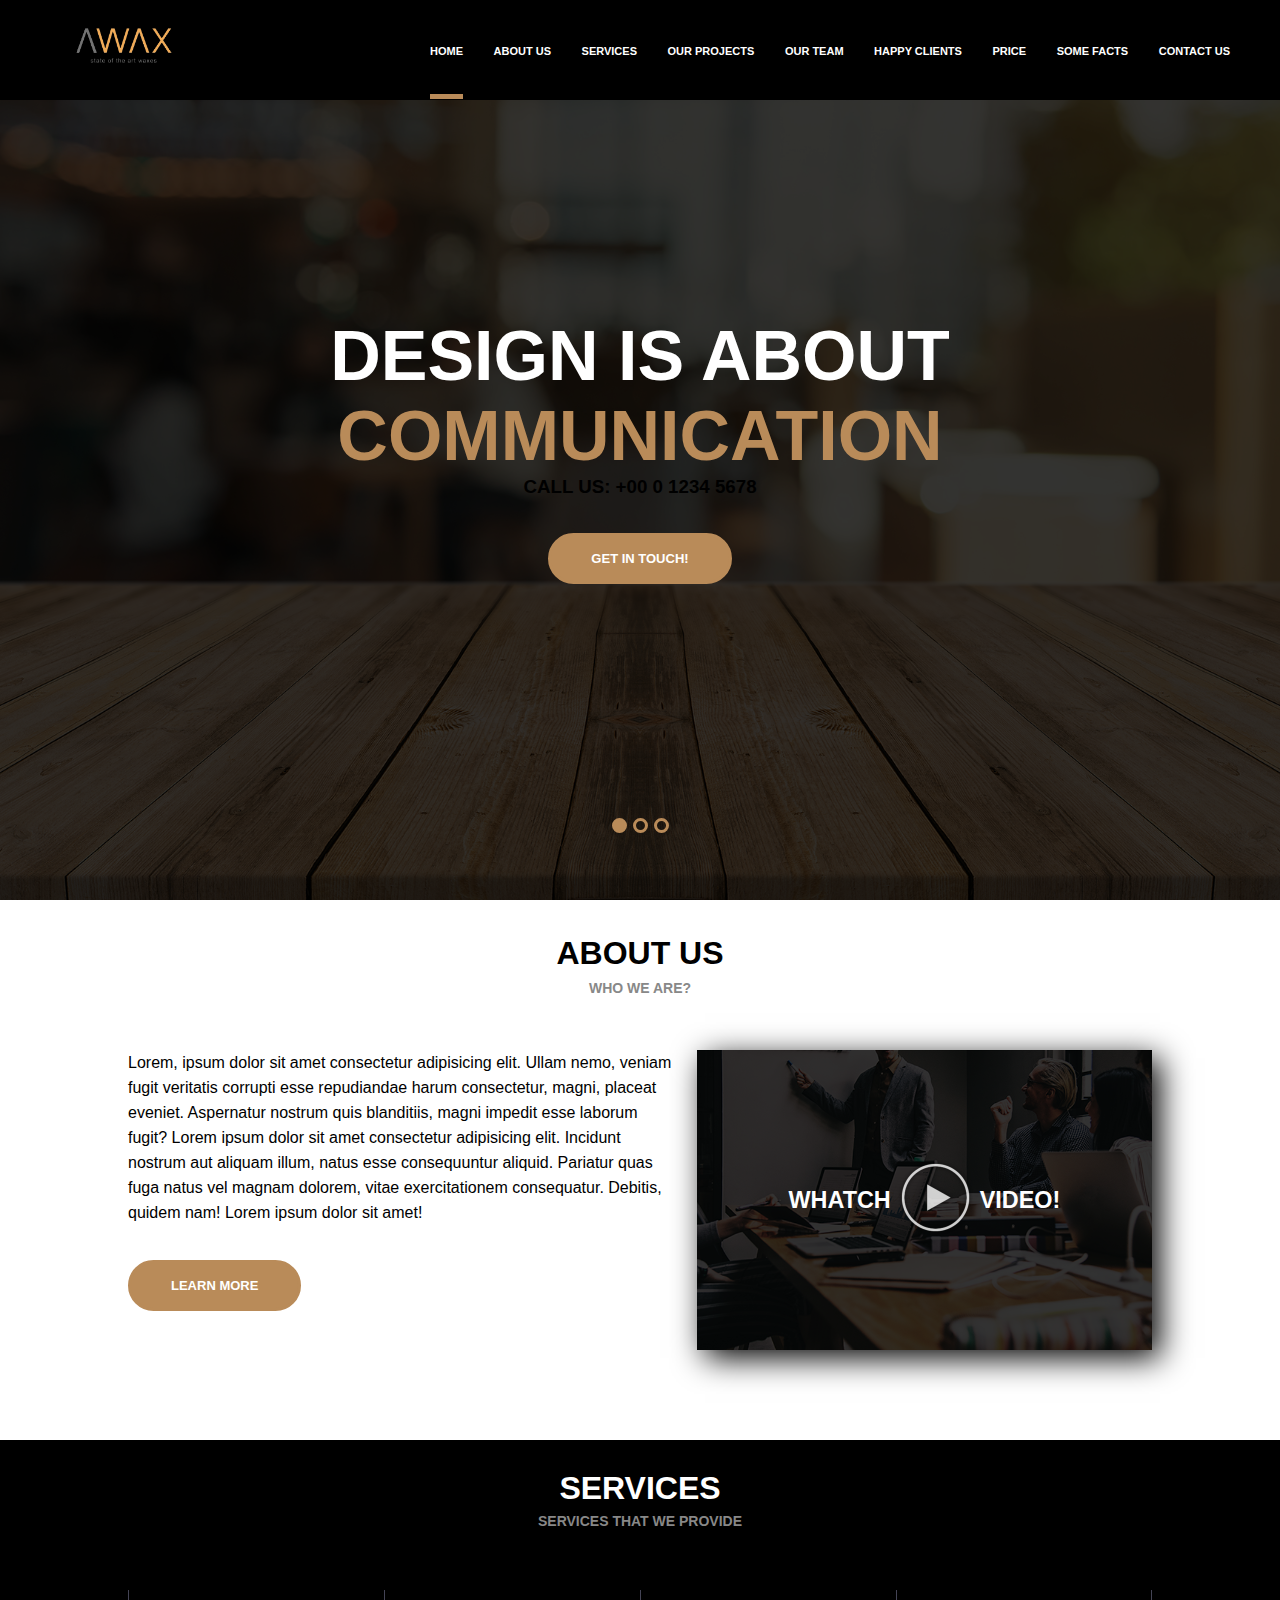
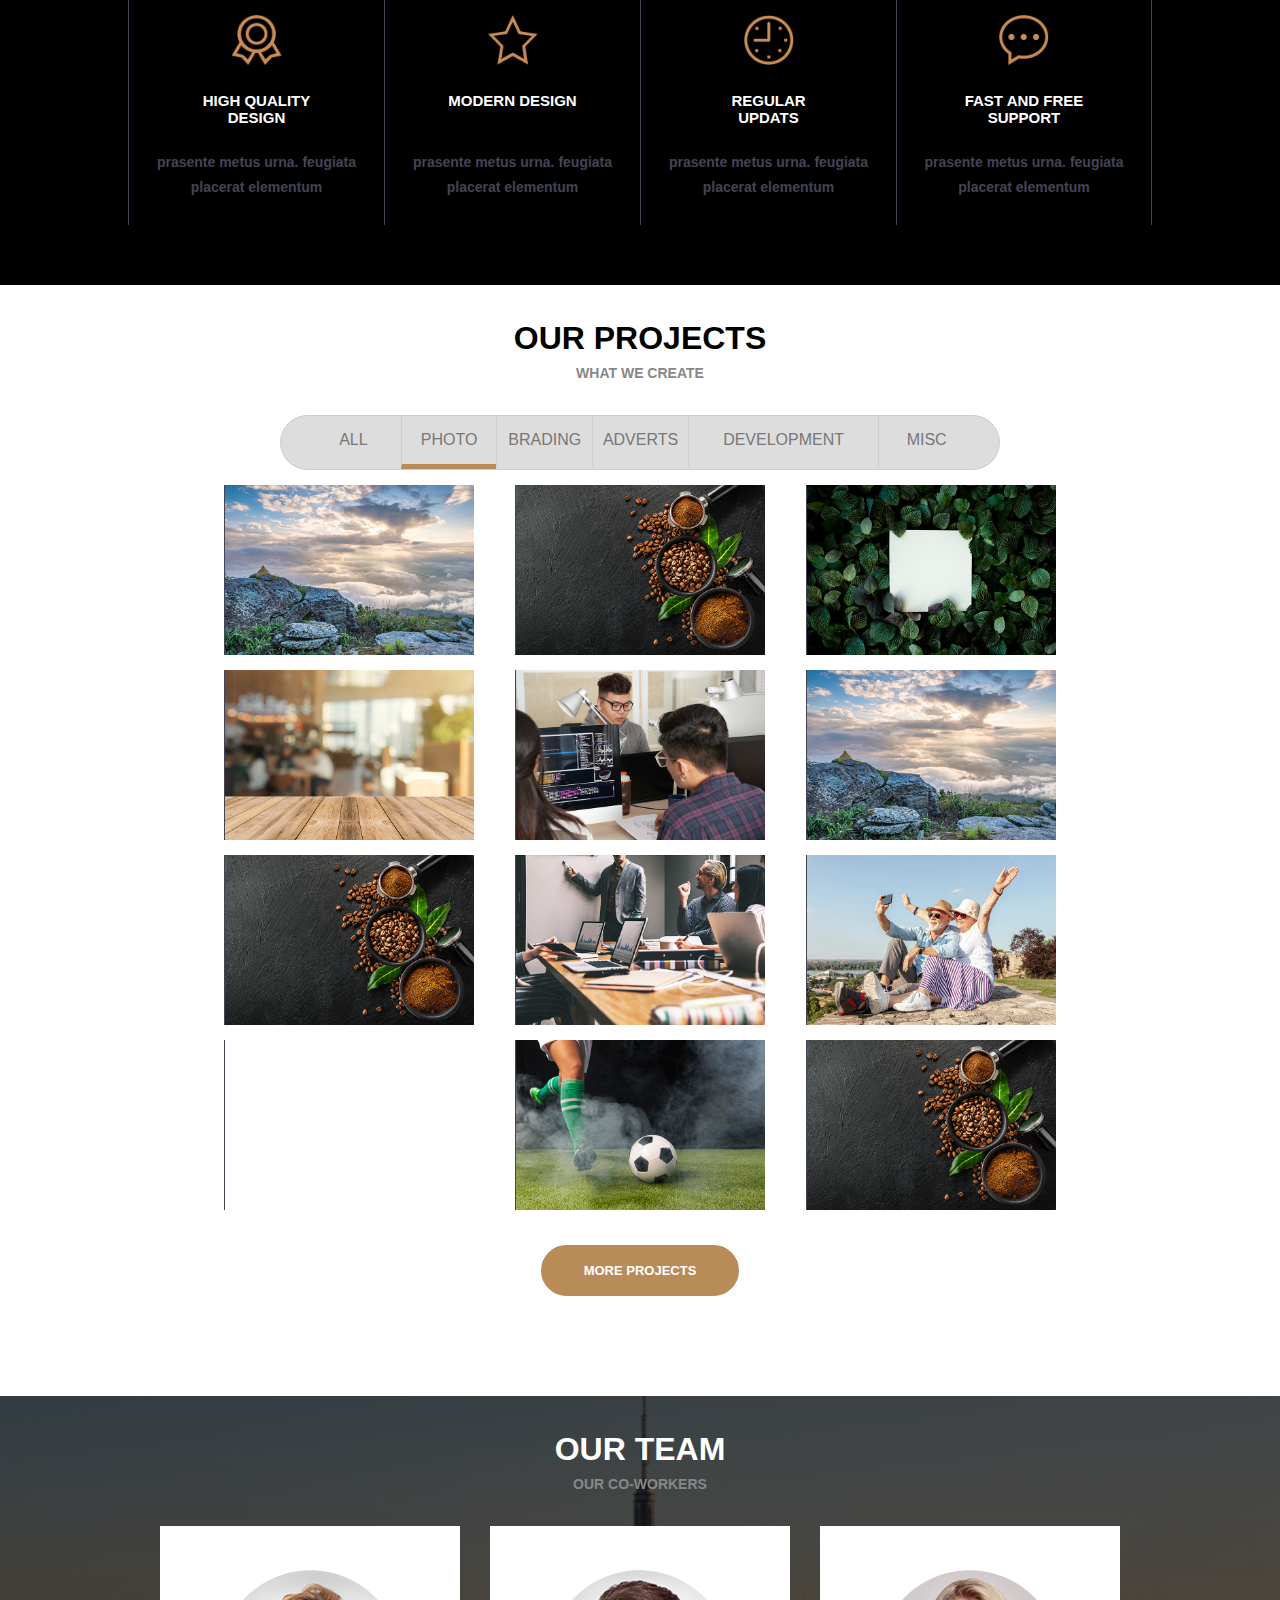
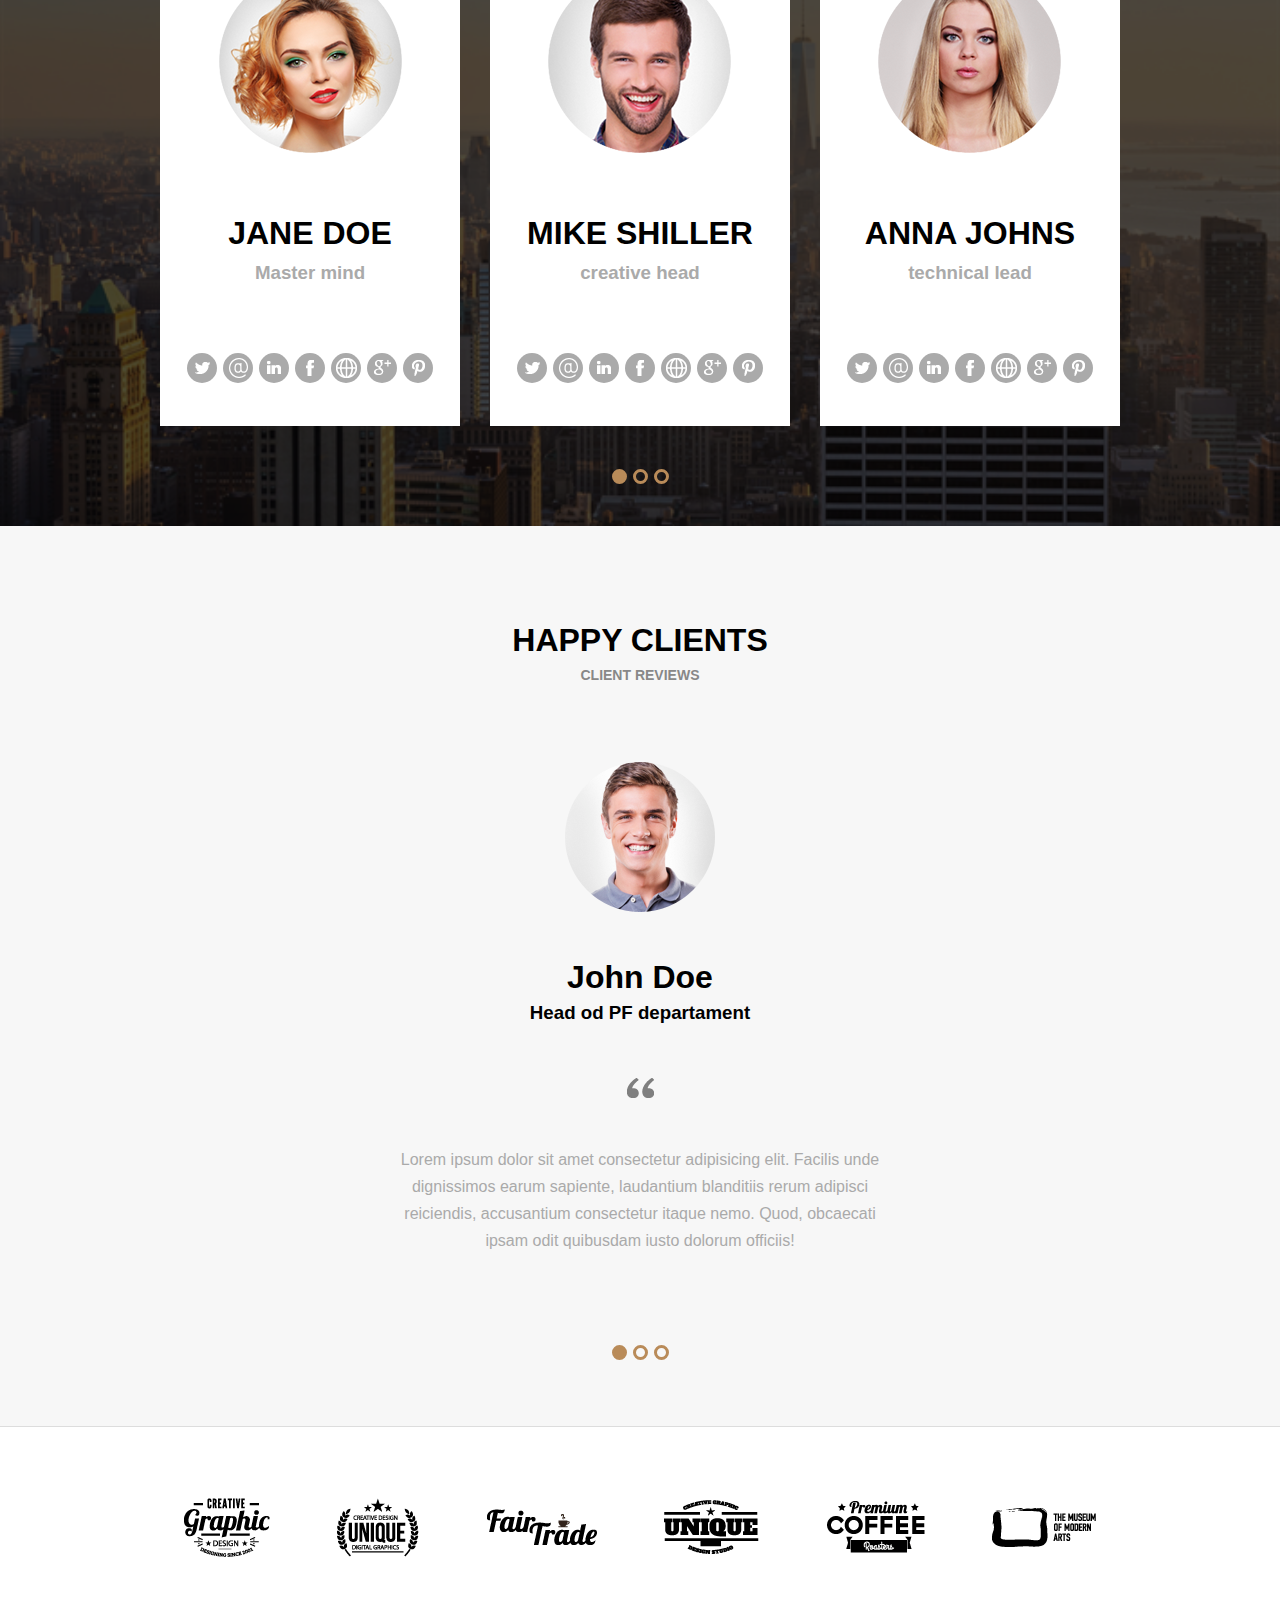
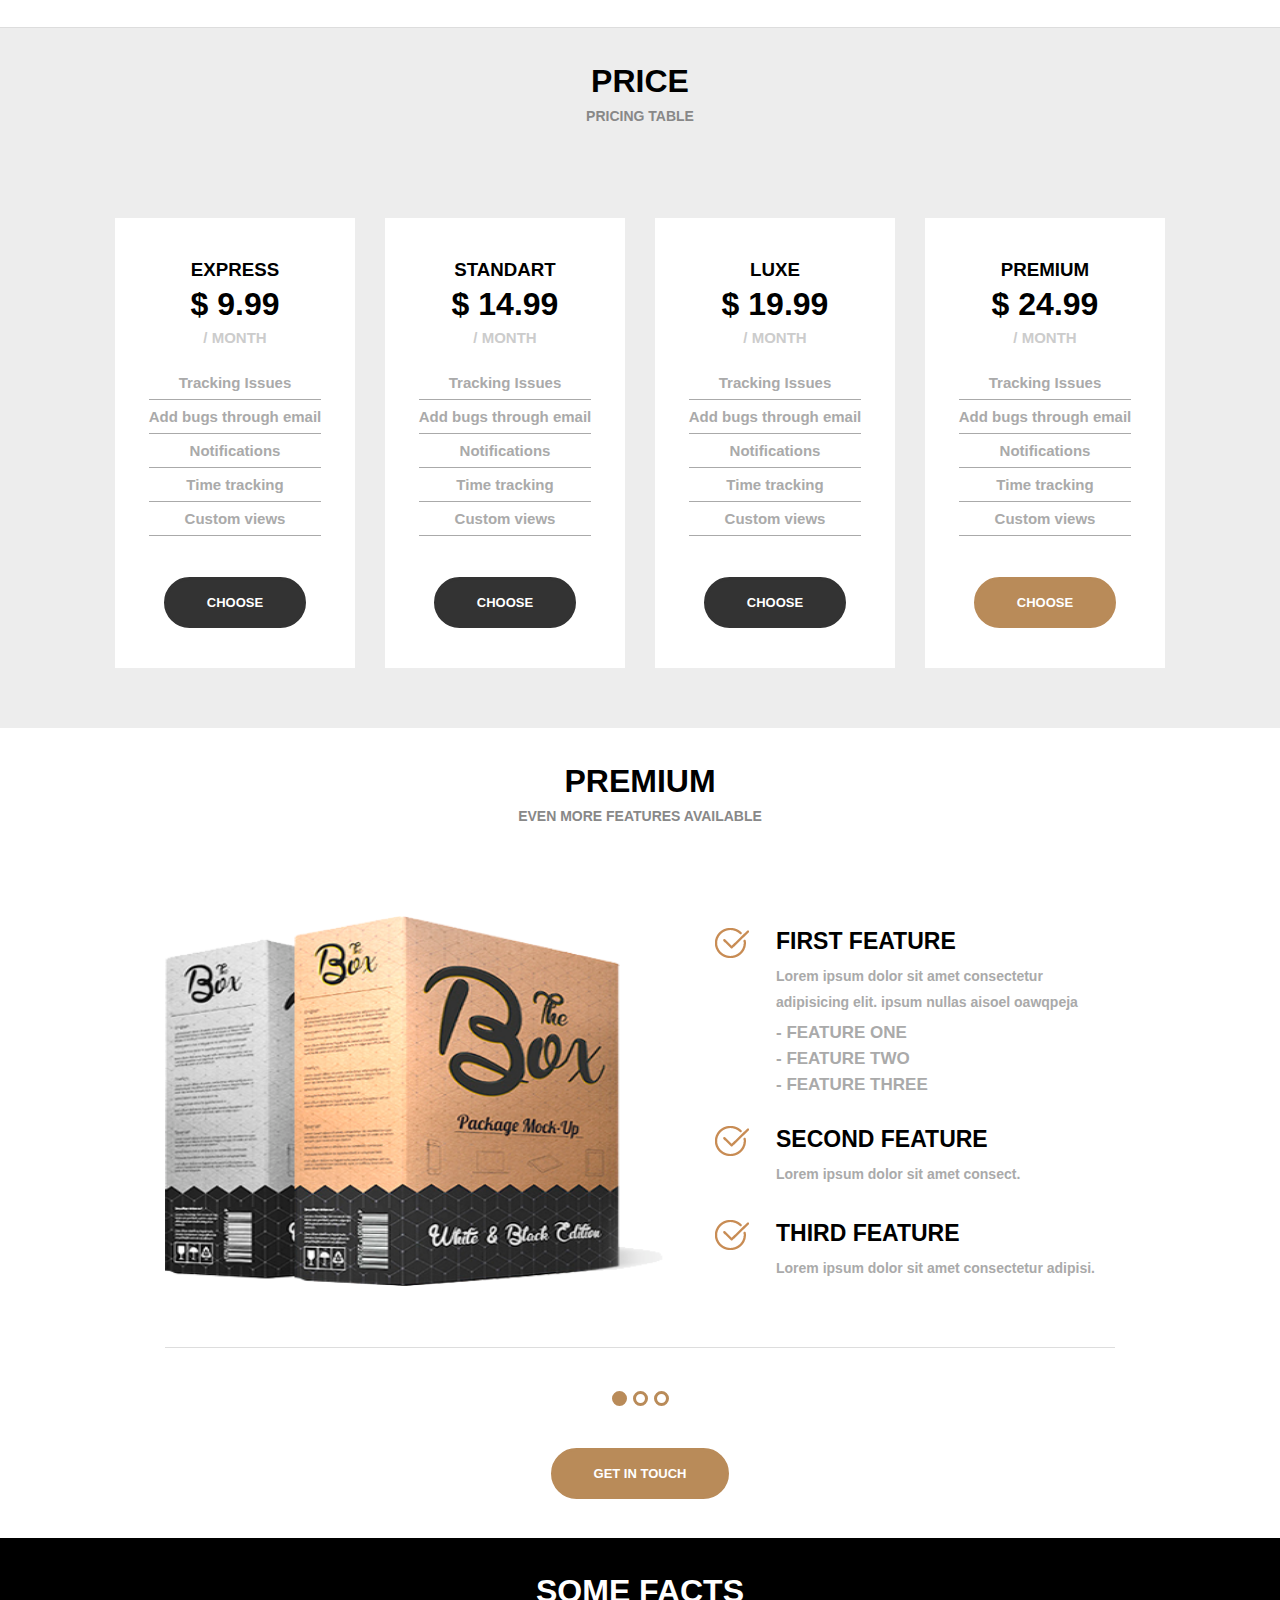
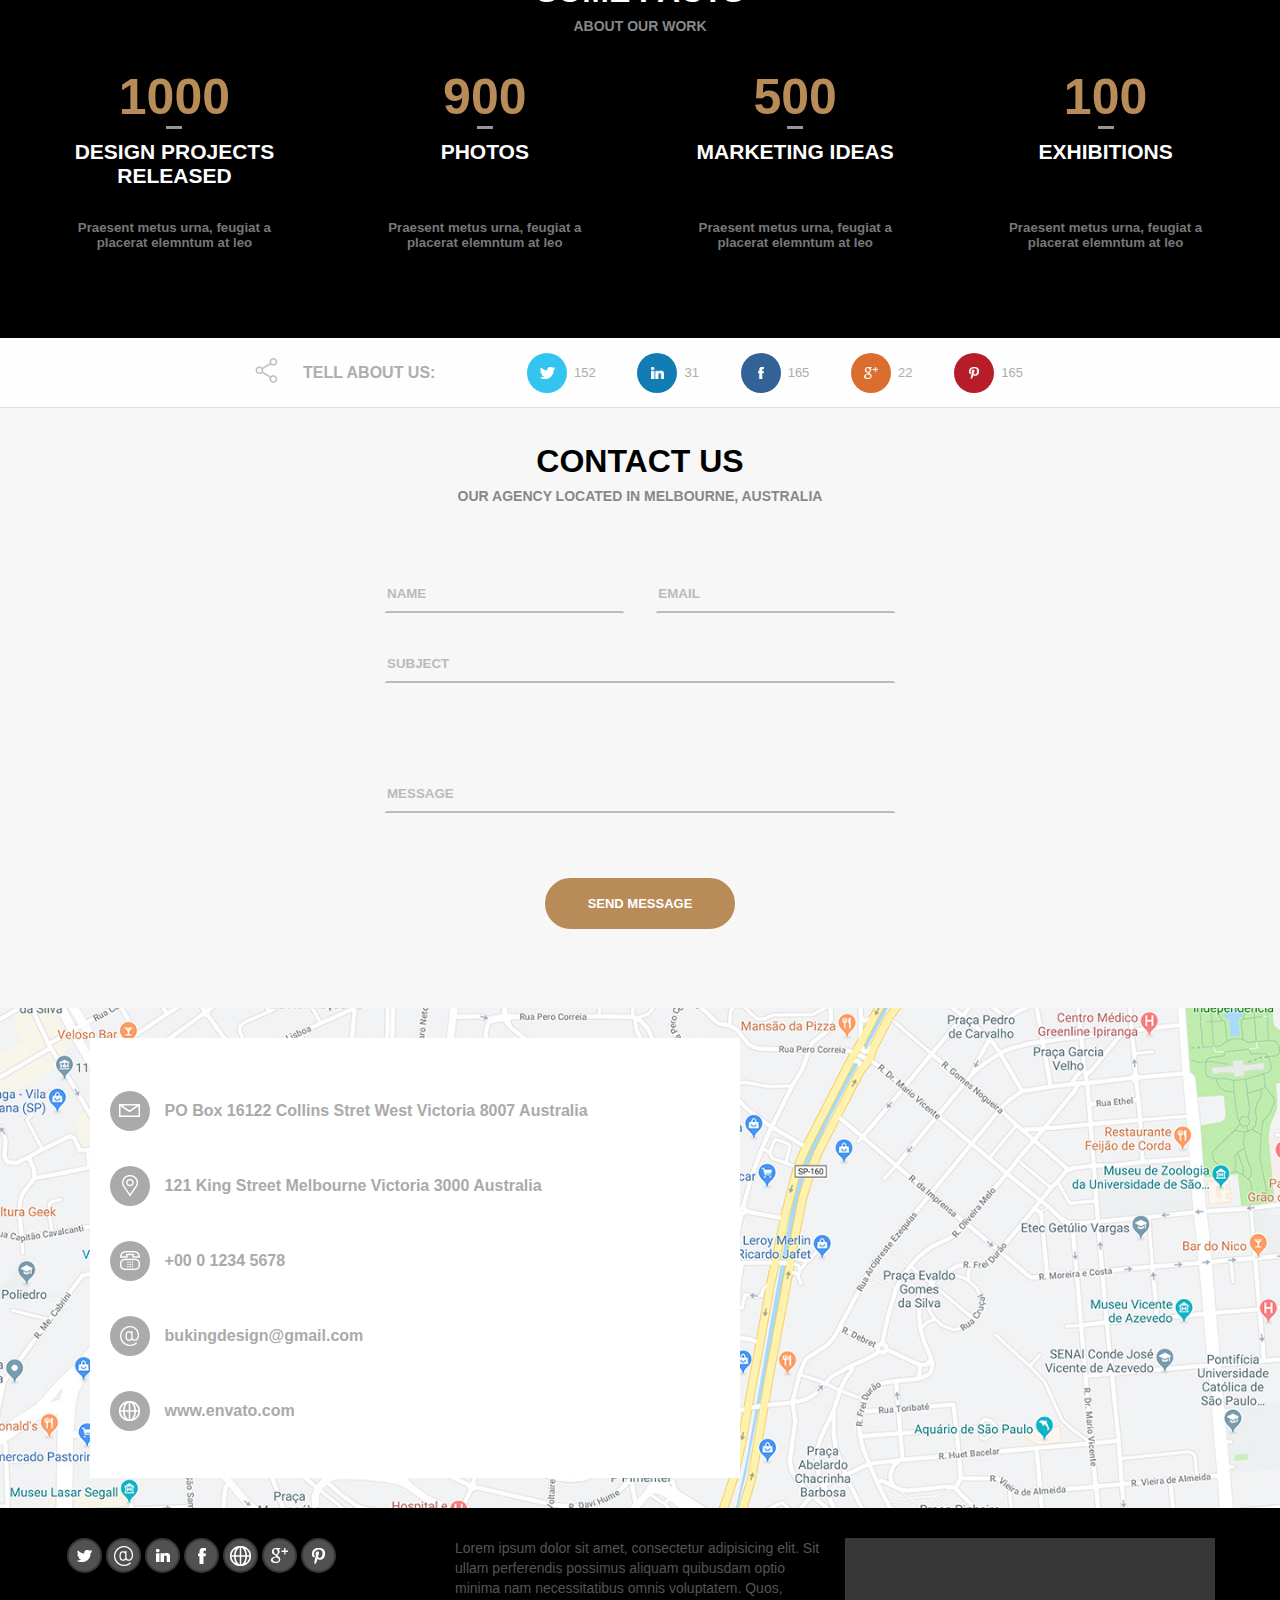
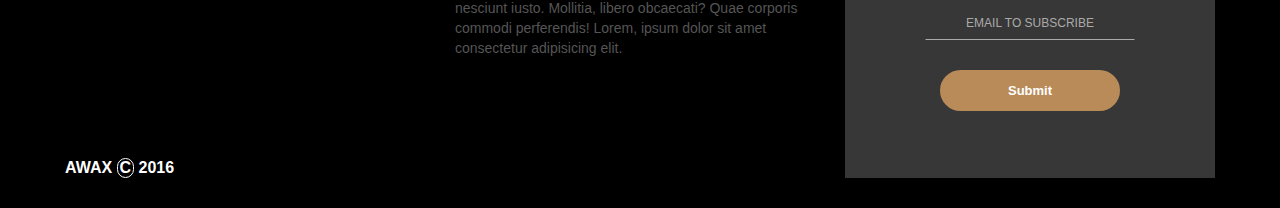
==== index.html @ 335f84d3 "Aprimorando sistema" ====
<!DOCTYPE html>
<html lang="en">
<head>
    <meta charset="UTF-8">
    <meta http-equiv="X-UA-Compatible" content="IE=edge">
    <meta name="viewport" content="width=device-width, initial-scale=1.0">
    <link rel="stylesheet" href="assets/css/templat.css">
    
    <title>AWAX - Personal project</title>
    <link rel="preconnect" href="https://fonts.googleapis.com">
    <link rel="preconnect" href="https://fonts.gstatic.com" crossorigin>
    <link href="https://fonts.googleapis.com/css2?family=Roboto:wght@400;500;700&display=swap" rel="stylesheet">
</head>
<body id="muda-cor" class="cor-one">
   
    <header class="site" style="display: nne;">
        <div class="container-nav">
            <div class="logo">
                <img src="assets/imagens/logo-awax.png" alt="">
            </div>
            <div class="nav">
                <img class="menu-bar" id="menu-bar" src="assets/icons/menu.png" alt="Abrir menu"/>
                <ul>
                    <li><a  class="active">HOME</a></li>
                    <li><a onclick='scrollAboutUs()'>ABOUT US</a></li>
                    <li><a onclick='services()'>SERVICES</a></li>
                    <li><a onclick='ourProjects()'>OUR PROJECTS</a></li>
                    <li><a onclick='ourTeam()'>OUR TEAM</a></li>
                    <li><a onclick='happyClients()'>HAPPY CLIENTS</a></li>
                    <li><a onclick='price()'>PRICE</a></li>
                    <li><a onclick='someFacts()'>SOME FACTS</a></li>
                    <li><a onclick='contactUs()'>CONTACT US</a></li>
                </ul>
            </div>
        </div>
    </header>
    <main class="site" style="display: non;">
        <section id="box" class="bg1-photo">
            <div class="container-rgba">   
                <div class="container-central-photo">
                    <div class="text-photo">
                        <h1 id="titulo-one">DESIGN IS ABOUT</h1>
                        <h1 id="titulo-two">COMMUNICATION</h1>
                        <h3>CALL US: +00 0 1234 5678</h3>
                        <a class="button" href="">GET IN TOUCH!</a>    
                    </div>
                    <div class="slide">
                        <div id="circle1" class="circle active"></div>
                        <div id="circle2" class="circle"></div>
                        <div id="circle3" class="circle"></div>
                        
                    </div>
                </div>                
            </div>

        </section>

        <section class="about-us">
            <div class="caixa-central-sectwo">
                <div class="titulo">
                    <h1>ABOUT US</h1>
                    <h3>WHO WE ARE?</h3>
                </div>
                <div class="conteudo">
                    <div class="left">
                        <p>Lorem, ipsum dolor sit amet consectetur adipisicing elit. Ullam nemo, veniam fugit veritatis corrupti esse repudiandae harum consectetur, magni, placeat eveniet. Aspernatur nostrum quis blanditiis, magni impedit esse laborum fugit?
                        Lorem ipsum dolor sit amet consectetur adipisicing elit. Incidunt nostrum aut aliquam illum, natus esse consequuntur aliquid. Pariatur quas fuga natus vel magnam dolorem, vitae exercitationem consequatur. Debitis, quidem nam!
                        Lorem ipsum dolor sit amet!
                        </p>   
                        <a class="button" href="">LEARN MORE</a>             
                                      
                    </div>
                     
                    <div class="img">
                        <div class="black">
                            <h3>WHATCH</h3>
                            <i><img src="assets/icons/icon-play.png" alt=""></i>
                            <h3>VIDEO!</h3>
                        </div>
                    </div>                   
                </div>
            </div>
        </section>

        <section id="service">
            <div class="container-services">
                <div class="titulo">
                    <h1>SERVICES</h1>
                    <h3>SERVICES THAT WE PROVIDE</h3>
                </div>
                <div class="service-icons">
                    <div class="box">
                        <i><img src="assets/icons/medalha.png" alt=""></i>
                        <h1>HIGH QUALITY <br/> DESIGN</h1>
                        <h3>prasente metus urna. feugiata placerat elementum</h3>
                        
                    </div>
                    <div class="box">
                        <i><img src="assets/icons/estrela.png" alt=""></i>
                        <h1>MODERN DESIGN</h1>
                        <h3>prasente metus urna. feugiata placerat elementum</h3>
                    </div>
                    <div class="box">
                        <i><img src="assets/icons/relogio.png" alt=""></i>
                        <h1>REGULAR </br> UPDATS</h1>
                        <h3>prasente metus urna. feugiata placerat elementum</h3>
                    </div>
                    <div class="box ultima">
                        <i><img src="assets/icons/balao.png" alt=""></i>
                        <h1>FAST AND FREE </br> SUPPORT</h1>
                        <h3>prasente metus urna. feugiata placerat elementum</h3>
                    </div>
                </div>
            </div>
        </section>

        <section id="our-projects">
            <div class="our-projects-conteudo">
                <div class="titulo">
                    <h1>OUR PROJECTS</h1>
                    <h3>WHAT WE CREATE</h3>
                </div>
                <div class="nav" >
                    <div><a href="">ALL</a></div>
                    <div class="active"><a href="">PHOTO</a></div>
                    <div><a href="">BRADING</a ></div>
                    <div><a href="">ADVERTS</a></div>
                    <div style="flex: 2;"><a href="">DEVELOPMENT</a></div>
                    <div><a href="">MISC</a></div>
                </div>
                <div class="photos-projects">
                    <div class="one box">
                        <div class="bg-projects"> 
                            <h2>ABOUT</h2>
                            <h4>Lorem ipsum dolor sit amet consectetur, adipisicing elit.</h4>
                        </div>
                    </div>
                    <div class="two box">
                        <div class="bg-projects">
                            <h2>ABOUT</h2>
                        <h4>Lorem ipsum dolor sit amet consectetur, adipisicing elit.</h4>
                        </div>
                    </div>
                    <div class="three box">
                        <div class="bg-projects">
                            <h2>ABOUT</h2>
                            <h4>Lorem ipsum dolor sit amet consectetur, adipisicing elit.</h4>
                        </div>
                    </div>
                    <div class="four box">
                        <div class="bg-projects">
                            <h2>ABOUT</h2>
                            <h4>Lorem ipsum dolor sit amet consectetur, adipisicing elit.</h4>
                        </div>
                    </div>
                    <div class="five box">
                        <div class="bg-projects">
                            <h2>ABOUT</h2>
                            <h4>Lorem ipsum dolor sit amet consectetur, adipisicing elit.</h4>
                        </div>
                    </div>
                    <div class="six box" >
                        <div class="bg-projects">
                            <h2>ABOUT</h2>
                            <h4>Lorem ipsum dolor sit amet consectetur, adipisicing elit.</h4>
                        </div>
                    </div>
                    <div class="seven box">
                        <div class="bg-projects">
                            <h2>ABOUT</h2>
                            <h4>Lorem ipsum dolor sit amet consectetur, adipisicing elit.</h4>
                        </div>
                    </div>
                    <div class="eight box">
                        <div class="bg-projects">
                            <h2>ABOUT</h2>
                            <h4>Lorem ipsum dolor sit amet consectetur, adipisicing elit.</h4>
                        </div>
                    </div>
                    <div class="nine box">
                        <div class="bg-projects">
                            <h2>ABOUT</h2>
                            <h4>Lorem ipsum dolor sit amet consectetur, adipisicing elit.</h4>
                        </div>
                    </div>
                    <div class="ten box">
                        <div class="bg-projects">
                            <h2>ABOUT</h2>
                            <h4>Lorem ipsum dolor sit amet consectetur, adipisicing elit.</h4>
                        </div>
                    </div>
                    <div class="eleven box">
                        <div class="bg-projects">
                            <h2>ABOUT</h2>
                            <h4>Lorem ipsum dolor sit amet consectetur, adipisicing elit.</h4>
                        </div>
                    </div>
                    <div class="twelve box">
                        <div class="bg-projects">
                            <h2>ABOUT</h2>
                            <h4>Lorem ipsum dolor sit amet consectetur, adipisicing elit.</h4>
                        </div>
                    </div>
                </div>
                <a class="button" href="">MORE PROJECTS</a> 
            </div>

        </section>

        <section id="our-team">
            <div class="black-background">
                <div class="titulo">
                    <h1 style="color: #fff;">OUR TEAM</h1>
                    <h3>OUR CO-WORKERS</h3>
                </div>
                <div class="container-workers">
                    <div class="container-slide-worker">   
                        <div class="box-workers">
                            <img class="img-workers" src="assets/imagens/mulher1.png" alt="">
                            <div class="names">
                                <h1>JANE DOE</h1>
                                <h3>Master mind</h3>
                            </div>
                            <div class="social-medias">
                                <i><img src="assets/icons/twitter.png" alt=""></i>
                                <i><img src="assets/icons/arroba.png" alt=""></i>
                                <i><img src="assets/icons/linkedin.png" alt=""></i>
                                <i><img src="assets/icons/facebook.png" alt=""></i>
                                <i><img src="assets/icons/web.png" alt=""></i>
                                <i><img src="assets/icons/googleplus.png" alt=""></i>
                                <i><img src="assets/icons/pinterest.png" alt=""></i>
                            </div>
                        </div>

                        <div class="box-workers">
                            <img class="img-workers" src="assets/imagens/homem1.png" alt="">
                            <div class="names">
                                <h1>MIKE SHILLER</h1>
                                <h3>creative head</h3>
                            </div>
                            <div class="social-medias">
                                <i><img src="assets/icons/twitter.png" alt=""></i>
                                <i><img src="assets/icons/arroba.png" alt=""></i>
                                <i><img src="assets/icons/linkedin.png" alt=""></i>
                                <i><img src="assets/icons/facebook.png" alt=""></i>
                                <i><img src="assets/icons/web.png" alt=""></i>
                                <i><img src="assets/icons/googleplus.png" alt=""></i>
                                <i><img src="assets/icons/pinterest.png" alt=""></i>
                            </div>
                        </div>

                        <div class="box-workers">
                            <img class="img-workers" src="assets/imagens/mulher2.png" alt="">
                            <div class="names">
                                <h1>ANNA JOHNS</h1>
                                <h3>technical lead</h3>
                            </div>
                            <div class="social-medias">
                                <i><img src="assets/icons/twitter.png" alt=""></i>
                                <i><img src="assets/icons/arroba.png" alt=""></i>
                                <i><img src="assets/icons/linkedin.png" alt=""></i>
                                <i><img src="assets/icons/facebook.png" alt=""></i>
                                <i><img src="assets/icons/web.png" alt=""></i>
                                <i><img src="assets/icons/googleplus.png" alt=""></i>
                                <i><img src="assets/icons/pinterest.png" alt=""></i>
                            </div>
                        </div>

                        <div class="box-workers">
                            <img class="img-workers" src="assets/imagens/mulher1.png" alt="">
                            <div class="names">
                                <h1>AILLA ALMEIDA</h1>
                                <h3>technical lead</h3>
                            </div>
                            <div class="social-medias">
                                <i><img src="assets/icons/twitter.png" alt=""></i>
                                <i><img src="assets/icons/arroba.png" alt=""></i>
                                <i><img src="assets/icons/linkedin.png" alt=""></i>
                                <i><img src="assets/icons/facebook.png" alt=""></i>
                                <i><img src="assets/icons/web.png" alt=""></i>
                                <i><img src="assets/icons/googleplus.png" alt=""></i>
                                <i><img src="assets/icons/pinterest.png" alt=""></i>
                            </div>
                        </div>

                        <div class="box-workers">
                            <img class="img-workers" src="assets/imagens/mulher1.png" alt="">
                            <div class="names">
                                <h1>LARAH RAQUEL</h1>
                                <h3>technical lead</h3>
                            </div>
                            <div class="social-medias">
                                <i><img src="assets/icons/twitter.png" alt=""></i>
                                <i><img src="assets/icons/arroba.png" alt=""></i>
                                <i><img src="assets/icons/linkedin.png" alt=""></i>
                                <i><img src="assets/icons/facebook.png" alt=""></i>
                                <i><img src="assets/icons/web.png" alt=""></i>
                                <i><img src="assets/icons/googleplus.png" alt=""></i>
                                <i><img src="assets/icons/pinterest.png" alt=""></i>
                            </div>
                        </div>
                    </div>
                </div>
                <div class="slide">
                    <div class="circle active"></div>
                    <div class="circle"></div>
                    <div class="circle"></div>
                </div>
            </div>
        </section>
        
        <section class="clients">
            <div id="happy-clients">
                <div class="titulo">
                    <h1>HAPPY CLIENTS</h1>
                    <h3>CLIENT REVIEWS</h3>
                </div>
                <main>
                    <img src="assets/imagens/homem2.png" alt="">
                    <div class="names">
                        <h1>John
                            
                            Doe</h1>
                        <h3>Head od PF departament</h3>
                    </div>
                    <img src="assets/icons/quote.png" alt="">
                    <p>Lorem ipsum dolor sit amet consectetur adipisicing elit. Facilis unde dignissimos earum sapiente, laudantium blanditiis rerum adipisci reiciendis, accusantium consectetur itaque nemo. Quod, obcaecati ipsam odit quibusdam iusto dolorum officiis!</p>
                    
                    <div class="slide">
                        <div class="circle active"></div>
                        <div class="circle"></div>
                        <div class="circle"></div>
                    </div>
                </main>
            </div>
        </section>

        <section class="icons">
            
                <div class="container-icons">                
                    <img src="assets/imagens/empresa1.png" alt="">
                    <img src="assets/imagens/empresa2.png" alt="">
                    <img src="assets/imagens/empresa3.png" alt="">
                    <img src="assets/imagens/empresa4.png" alt="">
                    <img src="assets/imagens/empresa5.png" alt="">
                    <img src="assets/imagens/empresa6.png" alt="">
                </div>
            
        </section>

        <section class="price">
            <div class="titulo">
                <h1>PRICE</h1>
                <h3>PRICING TABLE</h3>
            </div>
            <div class="conteudo">
                <div class="container-price">
                    <h3>EXPRESS</h3>
                    <h1>$ 9.99</h1>
                    <h4>/ MONTH</h4>
                    <div class="obs">
                        <h5>Tracking Issues</h5>
                        <h5>Add bugs through email</h5>
                        <h5>Notifications</h5>
                        <h5>Time tracking</h5>
                        <h5>Custom views</h5>
                    </div> 
                    <a class="button dark" href="">CHOOSE</a>               
                </div>

                <div class="container-price">
                    <h3>STANDART</h3>
                    <h1>$ 14.99</h1>
                    <h4>/ MONTH</h4>
                    <div class="obs">
                        <h5>Tracking Issues</h5>
                        <h5>Add bugs through email</h5>
                        <h5>Notifications</h5>
                        <h5>Time tracking</h5>
                        <h5>Custom views</h5>
                    </div> 
                    <a class="button dark" href="">CHOOSE</a>                   
                </div>

                <div class="container-price">
                    <h3>LUXE</h3>
                    <h1>$ 19.99</h1>
                    <h4>/ MONTH</h4>
                    <div class="obs">
                        <h5>Tracking Issues</h5>
                        <h5>Add bugs through email</h5>
                        <h5>Notifications</h5>
                        <h5>Time tracking</h5>
                        <h5>Custom views</h5>
                    </div>  
                    <a class="button dark" href="">CHOOSE</a>                  
                </div>

                <div class="container-price">
                    <h3>PREMIUM</h3>
                    <h1>$ 24.99</h1>
                    <h4>/ MONTH</h4>
                    <div class="obs">
                        <h5>Tracking Issues</h5>
                        <h5>Add bugs through email</h5>
                        <h5>Notifications</h5>
                        <h5>Time tracking</h5>
                        <h5>Custom views</h5>
                    </div>  
                    <a class="button active" href="">CHOOSE</a>                  
                </div>
                

            </div>

        </section>

        <section class="premium">
            <div class="titulo">
                <h1>PREMIUM</h1>
                <h3>EVEN MORE FEATURES AVAILABLE</h3>
            </div>
            <div class="container-premium">
                <div class="premium-box-left">
                    <img src="assets/imagens/livros.png" alt="">
                </div>

                <div class="premium-box-right">
                    <div class="box-inside">
                        <div class="check-img">
                            <img src="assets/icons/check.png" alt="">
                        </div>
                        <div class="list-premium">
                            <h1>FIRST FEATURE</h1>
                            <h5>Lorem ipsum dolor sit amet consectetur adipisicing elit. ipsum nullas aisoel oawqpeja</h5>
                            <h3>- FEATURE ONE</h3>
                            <h3>- FEATURE TWO</h3>
                            <h3>- FEATURE THREE</h3>
                        </div>
                    </div>
                     
                    <div class="box-inside">
                        <div class="check-img">
                            <img src="assets/icons/check.png" alt="">
                        </div>
                        <div class="list-premium">
                            <h1>SECOND FEATURE</h1>
                            <h5>Lorem ipsum dolor sit amet consect.</h5>                            
                        </div>
                    </div>

                    <div class="box-inside">
                        <div class="check-img">
                            <img src="assets/icons/check.png" alt="">
                        </div>
                        <div class="list-premium">
                            <h1>THIRD FEATURE</h1>
                            <h5>Lorem ipsum dolor sit amet consectetur adipisi.</h5>                            
                        </div>
                    </div>
                </div>


            </div>
            <div class="slide">
                <div class="circle active"></div>
                <div class="circle"></div>
                <div class="circle"></div>
            </div>
            <a class="button" href="">GET IN TOUCH</a>  
        </section>

        <section class="some-facts">
            <div class="titulo light">
                <h1>SOME FACTS</h1>
                <h3>ABOUT OUR WORK</h3>
            </div>

            <div class="container-facts">
                <div class="box-facts">
                    <h1>1000</h1>
                    <div class="bar"></div>
                    <h2>DESIGN PROJECTS  RELEASED</h2>
                    <h5>Praesent metus urna, feugiat a placerat elemntum at leo</h5>
                </div>
            
                <div class="box-facts">
                    <h1>900</h1>
                    <div class="bar"></div>
                    <h2>PHOTOS</h2>
                    <h5>Praesent metus urna, feugiat a placerat elemntum at leo</h5>
                </div>
            
                <div class="box-facts">
                    <h1>500</h1>
                    <div class="bar"></div>
                    <h2>MARKETING IDEAS</h2>
                    <h5>Praesent metus urna, feugiat a placerat elemntum at leo</h5>
                </div>
            
                <div class="box-facts">
                    <h1>100</h1>
                    <div class="bar"></div>
                    <h2>EXHIBITIONS</h2>
                    <h5>Praesent metus urna, feugiat a placerat elemntum at leo</h5>
                </div>
            

        </section>

        <nav class="nav-social-media">
            <div class="share">
                <i><img src="assets/icons/share.png" alt=""></i>
                <h4>TELL ABOUT US:</h4>
            </div>
            <div class="social-icons">
                <ul>
                    <li><a href=""><i style="background-color:#33c4f0 ;"><img  src="assets/icons/twitter.png" alt=""></i> 152</a></li>

                    <li><a href=""><i style="background-color:#127db5 ;"><img  src="assets/icons/linkedin.png" alt=""></i>31</a></li>

                    <li><a href=""><i style="background-color:#336296 ;"><img  src="assets/icons/facebook.png" alt=""></i> 165</a></li>

                    <li><a href=""><i style="background-color:#d65a12e0 ;"><img  src="assets/icons/googleplus.png" alt=""></i> 22</a></li>

                    <li><a href=""><i style="background-color:#b71d29 ;"><img  src="assets/icons/pinterest.png" alt=""></i> 165</a></li>
                </ul>
            </div>

        </nav>
        
        <section class="contact-us">
            <div class="titulo">
                <h1>CONTACT US</h1>
                <h3>OUR AGENCY LOCATED IN MELBOURNE, AUSTRALIA</h3>
            </div>

            <div class="container-conteudo">
                <div class="container-inputs">
                    <form action="">
                        <div class="row-one row">
                            <label>
                                <input type="text" name="name" placeholder="NAME" id="name">
                            </label>
                            <label>
                                    <input type="email" name="email" id="email" placeholder="EMAIL">
                            </label>
                        </div>

                        <div class="row-two row">
                            <label>
                                <input type="text" name="subject" id="subject" placeholder="SUBJECT">
                            </label>
                        </div>

                        <div class="row-three row">
                            <label>
                                <input type="text" name="message" id="message" placeholder="MESSAGE">
                            </label>
                        </div>
                        <input type="submit" class="button" value="SEND MESSAGE">
                    </form>  
                </div>
            </div>


        </section>
    </main>
    <footer class="site" style="display: noe;">
        <section class="map">
            <div class="container-map">
                <div class="contact-row">
                    <i><img src="assets/icons/carta.png" alt=""></i>
                    <h4>PO Box 16122 Collins Stret West Victoria 8007 Australia</h4>
                </div>

                <div class="contact-row">
                    <i><img src="assets/icons/localizacao.png" alt=""></i>
                    <h4>121 King Street Melbourne Victoria 3000 Australia</h4>
                </div>

                <div class="contact-row">
                    <i><img src="assets/icons/telefone.png" alt=""></i>
                    <h4>+00 0 1234 5678</h4>
                </div>

                <div class="contact-row">
                    <i><img src="assets/icons/arroba.png" alt=""></i>
                    <h4>bukingdesign@gmail.com</h4>
                </div>

                <div class="contact-row">
                    <i><img src="assets/icons/web.png" alt=""></i>
                    <h4>www.envato.com</h4>
                </div>
            </div>

        </section>

        <section class="rodape">
            <div class="box-foot box-foot-one">
                <div class="social-medias-foot">
                    <i><img src="assets/icons/twitter.png" alt=""></i>
                    <i><img src="assets/icons/arroba.png" alt=""></i>
                    <i><img src="assets/icons/linkedin.png" alt=""></i>
                    <i><img src="assets/icons/facebook.png" alt=""></i>
                    <i><img src="assets/icons/web.png" alt=""></i>
                    <i><img src="assets/icons/googleplus.png" alt=""></i>
                    <i><img src="assets/icons/pinterest.png" alt=""></i>
                </div>
                <div class="copyrigth">
                    <h4>AWAX <span>C</span> 2016</h4>
                </div>
            </div>

            <div class="box-foot box-foot-two">
                <p>Lorem ipsum dolor sit amet, consectetur adipisicing elit. Sit ullam perferendis possimus aliquam quibusdam optio minima nam necessitatibus omnis voluptatem. Quos, nesciunt iusto. Mollitia, libero obcaecati? Quae corporis commodi perferendis!
                Lorem, ipsum dolor sit amet consectetur adipisicing elit.
                </p>
            </div>

            <div class="box-foot box-foot-three">
               <form action="get">
                    
                        <input type="email" id="email-footer" name="email-footer" placeholder="EMAIL TO SUBSCRIBE">
                   
                    <input class="button" type="submit">
               </form> 
            </div>

        </section>
    </footer>
   <script src="assets/script/script.js">
   </script> 
</body>
</html>
---- assets/css/templat.css ----
@keyframes flutuar {
    0%{
        margin-top: 30vh;
    }
    50%{
        margin-top: 50vh;
    }
    100%{
        margin-top: 30vh;
    }
    
}

*{
    box-sizing: border-box;
    margin: 0%;
    padding: 0%;
    font-family: Arial, Helvetica, sans-serif;
    
    
}

.botao-inicio{
    background-color: #b98b59;
    padding: 30px;
    border: none;
    font-size: 15px;
    border-radius: 30px;
    margin: auto;
    align-self: center;
    display: flex;
    justify-self: center;
    color: #fff;
    font-weight: 700;
    margin-top: 40vh;
    animation-name: flutuar;
    animation-duration: 5s;
    animation-iteration-count: infinite;
    cursor: pointer;
}

.container-nav{
    display: flex;
    justify-content: space-between;
    background-color: #000;
    align-items: center;
    height: 100px;
    width: 100%;
  
}
.logo img{
    height: 280px;
}
.nav ul{
    display: flex;
    list-style-type: none;  
    width: 900px;
    justify-content: space-between;
    height: 100px;
    align-items: center;  
    margin-right: 50px; 
   

}
.nav ul .active{ 
    border-bottom: 5px solid #b98b59;
    padding-bottom: 36.7px;
}
.nav ul a{
    text-decoration: none;
    color: #fff;
    font-size: 13px;
    font-weight: 700;
    cursor: pointer;
}
.nav ul a:hover{    
    border-bottom: 5px solid #b98b59;
    padding-bottom: 36.7px;
}
.nav .menu-bar{
    display: none;
    margin-right: 50px;

}
.bg1-photo{
    background-image: url(../imagens/bg.jpg);
    height: calc(100vh - 100px);
    width: 100%;
    background-position: center;
    background-size: cover;   
    transition: 2s all; 
}
.bg2-photo{
    background-image: url(../imagens/bg2.webp);
    height: calc(100vh - 100px);
    width: 100%;
    background-position: center;
    background-size: cover;   
    transition: 2s all;  
}
.bg3-photo{
    background-image: url(../imagens/bg3.jpg);
    height: calc(100vh - 100px);
    width: 100%;
    background-position: center;
    background-size: cover;   
    transition: 2s all;  
}
.container-rgba{
    display: flex;
    justify-content: center;
    height: 100%;
    background-color: rgba(0, 0, 0, 0.8);
}
.container-central-photo{
    width: 70%;
    display: flex;
    flex-direction: column;
    align-items: center;
    justify-content: center;
   
}
.text-photo{
    width: 100%;
    height:650px;
    display: flex;
    flex-direction: column;
    align-items: center;
    justify-content: center;
}
.text-photo h1{
    font-size: 70px;
    font-weight: 800;
}
.text-photo #titulo-one{
    color: #fff;
}
.text-photo #titulo-two{
    color: #b98b59;
}
.bg-photo h3{
    color: #fff;
    font-weight: 770;
}

.slide{    
    height: 100px;
    width: 100%;
    display: flex;
    justify-content: center;
    align-items: center;
}
.circle{
    width: 15px;
    height: 15px;
    border-radius: 15px;
    margin: 3px;
    border: #b98b59 solid 3px;
}
.slide .active{
    background-color: #b98b59;
}
.about-us{
    display: flex;
    flex-direction: column;
    align-items: center;
    height: 540px;
    
}

.caixa-central-sectwo{
    width: 80%;
}
.titulo{   
    width: 100%;
    height: 130px;
    display: flex;
    flex-direction: column;
    align-items: center;
    justify-content: center;
    

}
.titulo h3{    
    font-weight: 600;
    margin-top: 8px;
    color: #888;
    font-size: 14px;
    text-align: center;
    

}
.caixa-central-sectwo .conteudo{
    display: flex;
    margin-top: 20px;
    height: 390px;   
    justify-content: center;    
    
}
.conteudo .img{
    height: 300px;
    width: 80%;
    background-image: url(../imagens/foto6.jpg);
    background-size: cover;
    background-position: center;
    display: flex;
    align-items: center;
    justify-content: center;
    box-shadow: #000 8px 8px 30px;
      
}

    
.black{
    display: flex;
    align-items: center;
    justify-content: center;
    gap: 7px;
    color: #fff;
    font-size: 20px;
    background-color: rgba(0, 0, 0, 0.8);
    height: 100%;
    width: 100%;
}

.img img{
    height: 75px;
}
.left{
    display: flex;
    width: 100%;
    align-items: flex-start;    
    flex-direction: column;
    
}
.left p{
    max-width: 650px;
    line-height: 25px;
    font-weight: 400;
    padding-right: 20px;    
}
.button{
    margin-top: 35px;
    text-decoration: none;
    background-color: #b98b59;
    padding: 15px 40px;
    border-radius: 40px;
    font-size: 13px;
    color: #fff;
    font-weight: 700;
    border: #b98b59 solid;
    cursor: pointer;
}

.button:hover{
    background-color: #d8a56f;
    border: #d8a56f solid;
}
.dark{
    background-color: #333;
    border: #333 solid;
}
.dark:hover{
    background-color: #b98b59;
    border: #b98b59 solid;
}
.container-price .active{
    background-color: #b98b59;
    border: #b98b59 solid;
}
.container-services{
    background-color: #000;
    
    
    padding-bottom: 60px;
    color: #fff;
}
.container-services .titulo{
    display: flex;
    flex-direction: column;
    align-items: center;
    line-height: 25px;
}
.container-services .service-icons{
    display: flex;
    margin-top: 20px;
    justify-content: center;
    
}
.container-services .service-icons h1{
    height: 50px;
}

.box{
    border-left: #445 solid 0.5px ;
    width: 20%;
    max-width: 350px;
    display: flex;
    flex-direction: column;
    align-items: center;
    text-align: center;
    padding-top: 25px;
    padding-bottom: 25px;
}
.container-services .ultima{
    border-right: #445 solid 0.5px;
    
}
.box img{
    height: 50px;
     margin-bottom: 23px;
}
.box h1{
    font-size: 15px;
    font-weight: 700;
    margin-bottom: 8px;
}
.box h3{
    font-size: 14px;
    color: #445;
    line-height: 25px;
}
.our-projects-conteudo{
    display: flex;
    flex-direction: column;
    align-items: center;
}
.our-projects-conteudo .nav{
    display: flex;
    
    width: 720px;
    border-radius: 30px;
    border: solid 1px #ccc;
    
    justify-content: space-around;
    background-color: #ddd;
    padding-left: 25px;
    padding-right: 25px;
}
.our-projects-conteudo .nav div{
    border-left: #ccc solid 0.5px;
    display: flex;
    align-items: center;
    justify-content: center;
    flex: 1; 
    border-bottom: solid 5px #ddd;
    padding: 15px 0px;
}

.our-projects-conteudo .nav div:first-child{
    border-left: #ddd;
}

.our-projects-conteudo .nav .active{
    border-bottom: 5px solid #b98b59;
}
.our-projects-conteudo .nav div:hover{
    border-bottom: solid 5px #b98b59;
}
.our-projects-conteudo .nav a{
    font-weight: 500;
    color: #777;
    text-decoration: none;
}
.photos-projects{    
    width: 80%;
    max-width: 1140px;
    display: flex;
    justify-content: center;
    flex-wrap: wrap;
    gap: 4%;
    
}

.photos-projects .box{
    margin-top: 15px;
   width: 250px;
    height: 170px;      
    padding-top: 0%;
    padding-bottom: 0%;   
}

.one{
    background-image: url(../imagens/foto5.jpg);
    background-position: center;
    background-size: cover; 
}
.two{
    background-image: url(../imagens/foto3.jpg);
    background-position: center;
    background-size: cover; 
}
.three{
    background-image: url(../imagens/foto1.jpg);
    background-position: center;
    background-size: cover; 
}
.four{
    background-image: url(../imagens/foto2.jpg);
    background-position: center;
    background-size: cover; 
}
.five{
    background-image: url(../imagens/foto4.jpg);
    background-position: center;
    background-size: cover; 
}
.six{
    background-image: url(../imagens/foto5.jpg);
    background-position: center;
    background-size: cover; 
}
.seven{
    background-image: url(../imagens/foto3.jpg);
    background-position: center;
    background-size: cover; 
}
.eight{
    background-image: url(../imagens/foto6.jpg);
    background-position: center;
    background-size: cover; 
}
.nine{
    background-image: url(../imagens/foto7.jpg);
    background-position: center;
    background-size: cover; 
}
.ten{
    background-image: url(../imagens/foto8.jpg);
    background-position: center;
    background-size: cover; 
}
.eleven{
    background-image: url(../imagens/foto9.jpg);
    background-position: center;
    background-size: cover; 
}
.twelve{
    background-image: url(../imagens/foto3.jpg);
    background-position: center;
    background-size: cover; 
    
}
.bg-projects{
    height: 100%;
    width: 100%;
    color: rgba(255, 255, 255, 0);
    display: flex;
    flex-direction: column;
    align-items: center;
    justify-content: center;
    cursor: pointer;
    
}
.bg-projects:hover{
    background-color: rgba(0, 0, 0, 0.6);
    color: rgba(255, 255, 255, 1);
}
.bg-projects h2{    
    margin-bottom: 15px;    
}
#our-team{
    background-image: url(../imagens/bilds.jpg);
    background-size: cover;
    background-position: bottom;
    margin-top: 100px;
}
.black-background{
    height: 100%;
    width: 100%;
    background-color: rgba(0, 0, 0, 0.7);
    
}
.container-workers{
    display: flex;
    width: 1260px;
    margin: auto;
    overflow: hidden;
}
.container-slide-worker{
    display: flex;
    width: 100%;
}
.box-workers{
    background-color: #fff;
    height:640px;
    flex: 1;
    display: flex;
    flex-direction: column;
    align-items: center;
    justify-content: center;
    gap: 120px;
    width:380px;  
    margin-right: 60px; 
     
}
.social-medias{
    display: flex;
    width: inherit;
    align-items: center;
    justify-content: center;
}
.social-medias i{
    background-color: #aaa;
    height:45px;
    width: 45px;
    border-radius: 30px;
    display: flex;
    align-items: center;
    justify-content: center;
    margin-right: 3px;
    margin-left: 3px; 
    cursor: pointer;  
}

.social-medias i:hover{
    background-color: #b98b59;
}
.names{
    text-align: center;
    line-height: 40px;
}
.names h3{
    color: #aaa;
}

#happy-clients{
    background-color: #f7f7f7;
    height: 900px;
    padding-top: 40px;
    display: flex;
    flex-direction: column;
}
#happy-clients .titulo{
    flex:1;
}
#happy-clients main{
    flex: 4;
    display: flex;
    flex-direction: column;
    gap: 7%;
    padding-left: 30%;
    padding-right: 30%;
    align-items: center;
    justify-content: center;
}
#happy-clients .names{
    line-height: 35px;
}
#happy-clients .names h3{
    color: #000;
}
#happy-clients main p{
    line-height: 27px;
    text-align: center;
    color: #aaa;
}
.icons{
    box-sizing: content-box;
    display: flex;
    align-items: center;
    justify-content: center;
    border-top: #ddd solid 1px;
    border-bottom: #ddd solid 1px;

}
.container-icons{
    max-width: 1700px;
    width: 100%;
    height: 100px;
    padding: 50px 150px;
    box-sizing: content-box;
    display: flex;
    align-items: center;
    justify-content: space-around;
}
.price{
    background-color: #ededed;
    height: 700px;
    display: flex;
    flex-direction: column;
}

.price .conteudo{
    display: flex;
    margin-top: 60px;
    align-items: center;
    justify-content: center;
    padding: 0px 100px;

    
}
.conteudo .container-price{
    background-color: #fff;
    margin-left: 15px;
    margin-right: 15px;
    height: 450px;
    flex:1;
    max-width: 350px;
    min-width: 200px;
    display: flex;
    flex-direction: column;
    align-items: center;
    justify-content: space-evenly;
    padding: 35px 0px;
}
.conteudo .container-price h4{
    font-size: 15px;
    color: #ccc;
    margin-bottom: 15px;
}
.conteudo .container-price .obs h5{
    text-align: center;
    font-size: 15px;
    padding-top: 8px;
    padding-bottom: 8px;
    color: #aaa;   
    border-bottom: #aaa solid 0.5px;
}
.premium{
   background-color: #fff;
    height: 810px;
    display: flex;
    flex-direction: column;
    align-items: center;
}
.container-premium{
    display: flex;
    align-items: center;
    justify-content: center;
    height: 490px;
    border-bottom: #ddd solid 0.5px;
    
}

.container-premium .premium-box-left img{
    height: 370px;
    width: 500px;
    margin-right: 50px;
}
.premium-box-right{
    height: 350px;
    width: 400px;
  
}
.premium-box-right .box-inside{
    display: flex;
    margin-bottom: 25px;
    display: flex;
    gap: 27px;

}
.premium-box-right .box-inside h1{
    font-size: 23px;
}
.premium-box-right .box-inside h3{
    font-size: 17px;
    color: #aaa;
    margin-bottom: 6px;
}
.premium-box-right .box-inside h5{
    font-size: 14px;
    color: #aaa;
    line-height: 26px;
    margin-top: 8px;
    margin-bottom: 8px;
}
.premium a{
   margin-top: 0;
}

.some-facts{
    background-color: #000;
    height: 400px;
}
.some-facts .titulo h1{
    color: #fff;
    font-weight: 600
}
.some-facts .container-facts{

    display: flex;
    justify-content: center;
    height: calc(100% - 130px);
}
.some-facts .container-facts .box-facts{
    width: 18%;
    max-width: 350px;
    display: flex;
    flex-direction: column;
    align-items: center;
    text-align: center;
    margin-left: 40px;
    margin-right: 40px;

}
.box-facts h1{
    font-size: 50px;
    font-weight: 800;
    color: #b78c59;  
    

}
.box-facts .bar{
    background-color: #969696;
    height: 3px;
    width: 7%;
    margin-bottom: 11px;   
}
.box-facts h2{
    color: #fefefe;
    font-size: 21px;
    height: 60px;
    margin-bottom: 20px;
}
.box-facts h5{
    color: #777;
}
.nav-social-media{
    display: flex;
    justify-content: center;
    align-items: center;
    background-color: #fefefe;
    height: 70px;
    border-bottom: #ddd solid 0.5px;
}
.nav-social-media .share{
    display: flex;
    align-items: center;
    margin-right: 7%;
    color: #adadad;
}
.nav-social-media .share img{
    margin-right: 25px;
}
.nav-social-media .social-icons {
    width: 500px;
    
}
.nav-social-media .social-icons ul{
    list-style: none;
    display: flex;
    justify-content: space-between;
    align-items: center;
}
.nav-social-media .social-icons ul i{
    border-radius: 30px;
    overflow: hidden;
    margin-right: 7px;
    height: 40px;
    width: 40px;
    display: flex;
      justify-content: center;
      align-items: center;

}
.nav-social-media .social-icons ul img{
    padding: 14px;
    height: 40px;
    margin: auto;    


}
.nav-social-media .social-icons ul a{
    text-decoration: none;
    color: #adadad;
    font-size: 13px;
    display: flex;
    align-items: center;
    border: solid #fff 2px;
    border-radius: 20px;
    
}
.nav-social-media .social-icons ul a:hover{
    background-color: #ccc;
    border: solid #ccc 2px;
    
}


/* ---CONTACT US---*/

.contact-us{
    height: 600px;
    background-color: #f7f7f7;
}
.container-conteudo{
    
    display: flex;
    justify-content: center;
}
.container-inputs{
    width: 40%;
    max-width: 650px;
    height: 430px;
    
}
.container-inputs form{

    width: 100%;
    max-width: 850px;
    height: 430px;
    display: flex;
    flex-direction: column;
    align-items: center;
}
.row{
    width: 100%;
    height: 40px;
    display: flex;
    align-items: flex-end;
}
.row-one{
    display: flex;
    gap: 6%;
    margin-top: 35px;    
}
.row-one label{
    width: 94%;
}
.row-two{
    margin-top: 30px;
}
.row-three{
    margin-top: 90px;
    margin-bottom: 30px;
}
.row-two label,
.row-three label{
    width: 100%;
}
.row input{
    height: 40px;
    width: 100%;
    background-color: #f7f7f7;
    border-top: solid #f7f7f7;
    border-left: solid #f7f7f7;
    border-right: solid #f7f7f7;
    border-bottom: solid #bbb 2.5px;   
    color: #bbb;
    font-weight: 600; 
}
.row input:focus{
    outline: 0;
    box-shadow: 0 0 0 0;
    border-bottom: solid #bbb 2.5px; 
}
.row input::placeholder{
    color: #bbb;
    font-weight: 600;
}



                        /* ---FOOTER---*/

/* ---MAP---*/
.map{
    background-image: url(../imagens/map.jpg);
    background-position: center;
    background-size: cover;
    background-color: #444;
    height: 500px;
    display: flex;
    align-items: center;
}
.container-map{
    width: 650px;
    height: 440px;
    background-color: #fff;
    margin-left: 7%;
    padding: 30px 20px;
}
.container-map .contact-row{
    margin-top: 20px;
    margin-bottom: 30px;
    display: flex;
    height: 45px;
    align-items: center;
    gap: 15px;
    color: #aaa;
}
.container-map .contact-row i{
    background-color: #aaa;
    width:40px;
    height: 40px;
    display: flex;
    align-items: center;
    justify-content: center;
    border-radius: 40px;
}



/*-----FOOTER-----*/

.rodape{
    background-color: #000;
    color: #555;
    display: flex;
    height: 300px;
    align-items: center;
    justify-content: center;
    padding: 0 50px;
}
.box-foot{
    max-width: 370px; 
    flex: 1;
    margin-left: 10px;
    margin-right: 10px;
    height: 80%;
}
.box-foot-one{
    display: flex;
    flex-direction: column;
    align-items: flex-start;
    justify-content: space-between;
}
.social-medias-foot{
    width: 300px;
    display: flex;
}
.social-medias-foot i{
    background-color: #525050;
    height: 35px;
    width: 35px;
    margin-right: 2px;
    margin-left: 2px;
    display: flex;
    align-items: center;
    justify-content: center;
    border: #373737 solid 2px;
    border-radius: 550px;    
    cursor: pointer;
}
.social-medias-foot i:hover{
    background-color: #b98b59;
}
.copyrigth h4{
    color: #fff;
    font-weight: 600;
}
.copyrigth span{
    border: #fff 0.5px solid;
    border-radius: 125px;
    display: inline-block;
    padding-left: 2px;
    padding-right: 2px;
}


.box-foot-two p{
    font-size: 14px;
    line-height: 20px;
}

.box-foot-three {
    display: flex;
    align-items: center;
    justify-content: center;
    background-color: #373737;
    
}
.box-foot-three form{
    display: flex;
    flex-direction: column;
    justify-content: center;
    align-items: center;

    width: 100%;
    height: 100%;
    
}
.box-foot-three input[type=email]{
    background-color: #373737;
    border: #373737 solid 0.5px;
    border-bottom: #aaa solid 1px;
    height:35px;
    width: 210px;
    text-align: center;
    color: #aaa;
    font-size: 12px;
    
}
.box-foot-three input::placeholder{
    margin: auto;
    color: #aaa;
}
.box-foot-three input:focus{
    border: 0 none;
    outline: 0;
    box-shadow: 0 0 0 0;
    border-bottom: #aaa solid 1px;
}
.box-foot-three .button{
    margin-top: 30px;
    padding: 10px 65px;

}








@media (min-width:1600px) {
    .photos-projects .box{
        height: 3   20px;
    }
    .about-us{
        height: 660px;
    }
    .conteudo .img{
        height: 450px;
    }
    
}


@media (max-width:1300px) {
    .logo img{
        height: 200px;
    }
    .nav ul{
        width: 800px;    

    }
    .nav ul a{
        font-size: 11px;
    }
    .container-workers{
        width: 960px;
        
    }
    .box-workers{
        gap: 60px;
        height: 500px;
        width: 300px;
        margin-right: 30px;
    }

    .social-medias i{
        width: 30px;
        height: 30px;
    }
    
}
@media (max-width:1150px) {
    .container-workers{
        width: 630px;
        
    }
    
}
@media (max-width:1100px) {
    .logo img{
        height: 150px;
        width: 200px;
    }
    .nav ul{
        width: 600px;    

    }
    .text-photo h1{
        font-size: 60px;
    }
    .nav ul a{
        font-size: 9px;
    }
    .container-icons{
        padding: 50px 50px;
    }

    .container-premium .premium-box-left img{
        height: 300px;
        width: 420px;
    }
    .premium-box-right{
        width: 300px;        
    }
    .premium-box-right .box-inside h1{
        font-size: 18px;
    }
    .premium-box-right .box-inside h5{
        font-size: 10px;
    }
    .premium-box-right .box-inside h3{
        font-size: 15px;
    }
 
    .box-foot-two p {
        font-size: 11px;
    }
    

}
@media (max-width:920px){
    .price{
        height: 1890px;
    }
    .price .conteudo{
        flex-direction: column;
    }
    .conteudo .container-price{
        width: 350px;
        margin-bottom: 20px;
    }

}
@media (max-width:860px) {
   
    .nav ul{
        display: none;
        flex-direction: column;
        position: absolute;
        top: 100px;
        right: 0%;
        background-color: rgba(0, 0, 0, 0.8);
        align-items: flex-start;   
        justify-content: space-evenly;
        width:80%;
        margin: 0%;
        height: calc(100vh - 180px);
    }
    .nav ul a{
        margin-left: 50px;
        font-size: 20px; 
        padding: none;
        border-bottom: 0;
        padding-bottom:none ;
        
    }
    .nav ul a:hover, .nav ul .active{
        border-bottom: 0;
        padding-bottom:none ;
        color: #d8a56f;
    }
    
    .nav .menu-bar{
        display: block;
        cursor: pointer;
        
    }
 
    .container-services .service-icons{
        align-items: center;
        flex-wrap: wrap;
    
    }
    .box{
        width: 34%;
        margin-bottom: 15px;
        height: 250px;
        margin-right: 5px;
    }
    .container-services .service-icons .box:nth-child(1),
    .container-services .service-icons .box:nth-child(3){
        border: none;
       
    }
    .container-services .box:nth-child(4){
     border-right: none;
  
    }

    
    .some-facts{
        height:950px;
    }
    .some-facts .container-facts{
        flex-direction: column;
        align-items: center;   
    }
    .some-facts .container-facts .box-facts{
        width: 100%;
        margin-bottom: 10px;
        padding: 0;
        margin: 0%;
    }

    .box-facts h2{
        margin-bottom:-18px;
    }
    .box-facts h5{
        margin-bottom: 27px;
    }


   
    .text-photo h1{
        font-size: 40px;
    }
    .container-premium .premium-box-left img{
        height: 230px;
        width: 300px;
    }
    .premium-box-right{
        width: 300px;     
    }
    .premium-box-right .box-inside h1{
        font-size: 16px;
    }
    .premium-box-right .box-inside h5{
        font-size: 10px;
    }
    .premium-box-right .box-inside h3{
        font-size: 13px;
    }
    .our-projects-conteudo .nav{
        width: 400px;
        flex-wrap: wrap;
        

    }
    .our-projects-conteudo .nav div{
       padding-right: 15px;
       padding-left: 15px;
       
    }
    .our-projects-conteudo .nav div:first-child,
    .our-projects-conteudo .nav div:nth-child(3),
    .our-projects-conteudo .nav div:last-child{
        border-right: #ccc solid 0.5px;
    }

    .container-inputs{
        width: 70%;
    }
    .container-map{
        width: 450px;
        height: 400px;

    }

    .rodape{
        flex-direction: column-reverse;
        height: 570px;
    }
    .rodape .box-foot{
        margin-bottom: 30px;
    }
    .rodape .box-foot-one{
        flex: none;
        height: 100px;
        width: 400px;
        
    }
    .rodape .box-foot-two{
        flex: none;
        height: 100px;
    }
    .rodape .box-foot-three{
        flex: none;
        height: 280px;
        width: 400px;
    }
}
@media (max-width:800px) {
    .about-us{
        height: auto;
        
    }
    .left p{
        font-size: 15px ;
    }
    .caixa-central-sectwo .conteudo{
        flex-direction: column;
        height: auto;
    }
    .caixa-central-sectwo .conteudo .img{
        margin: auto;
        width: 100%;
        margin-top: 20px;
        margin-bottom: 10px;
    }

}
    

@media (max-width:700px) {
    .container-workers{
        width: 300px;
        
    }
    
    .text-photo h1{
        font-size: 25px;
    }
    .bg-photo h3{
        font-size: 13px;
    }

    #happy-clients main{
        padding-left: 10%;
        padding-right: 10%;
    }

    .icons{
       
        height: 100px;
    }
    .nav-social-media .social-icons{
        width: auto;
    }

  
    .container-icons img{        
        display: none;
    }
    .container-icons img:nth-child(1),
    .container-icons img:nth-child(2),
    .container-icons img:nth-child(3),
    .container-icons img:nth-child(4){
        display: flex;
    }
    .premium{
        height: 920px;
    }
    .container-premium{
        flex-direction: column;
        width: 100%;
        height: 600px;
    }
    .premium-box-right{
        margin-top: 20px;
    }
    .premium-box-left img{
        margin-left: 10%;
    }
    .nav-social-media .share{
        margin: 0;
    }
    .nav-social-media {
        flex-direction: column;
        height: 115px;
        gap: 20px;
    }

    .container-inputs{
    width: 90%;}
}
@media (max-width:500px) {

    .service-icons{
        flex-direction: column;
    }
    .box{
        border-left:0;
        width: 50%;
    }
    .container-icons img{        
        display: none;
    }
    
    .container-icons img:nth-child(3),
    .container-icons img:nth-child(4){
        display: none;
    }
    .nav-social-media .social-icons ul{
        justify-content: center;
    }
    .nav-social-media .social-icons ul a{
        margin-right: 10px;
    }
    .nav-social-media .social-icons ul i {
        height:30px;
        width: 30px;
    }
    .container-premium .premium-box-left img{
        height: 180px;
        width: 200px;
    }

    .map{
       height: 750px;
       align-items: flex-start;
    }
    .container-map{
        margin: 0%;
        width: 100%;
        font-size: 14px;
        height: 450px;
    }
    .container-map .contact-row i{
        height: 30px;
        width: 30px;
    }
  
}

@media (max-width:420px) {

    .our-projects-conteudo .nav{
        width: 320px;
    }
    .rodape .box-foot-one{
        width: inherit;
    }
    .rodape .box-foot-three{
        width: 100%;
    }
    .rodape{
        padding: 0 10px;
    }
    .conteudo .container-price{
        width:400px;
        margin-left: 0;
        margin-right: 0;
    }
}
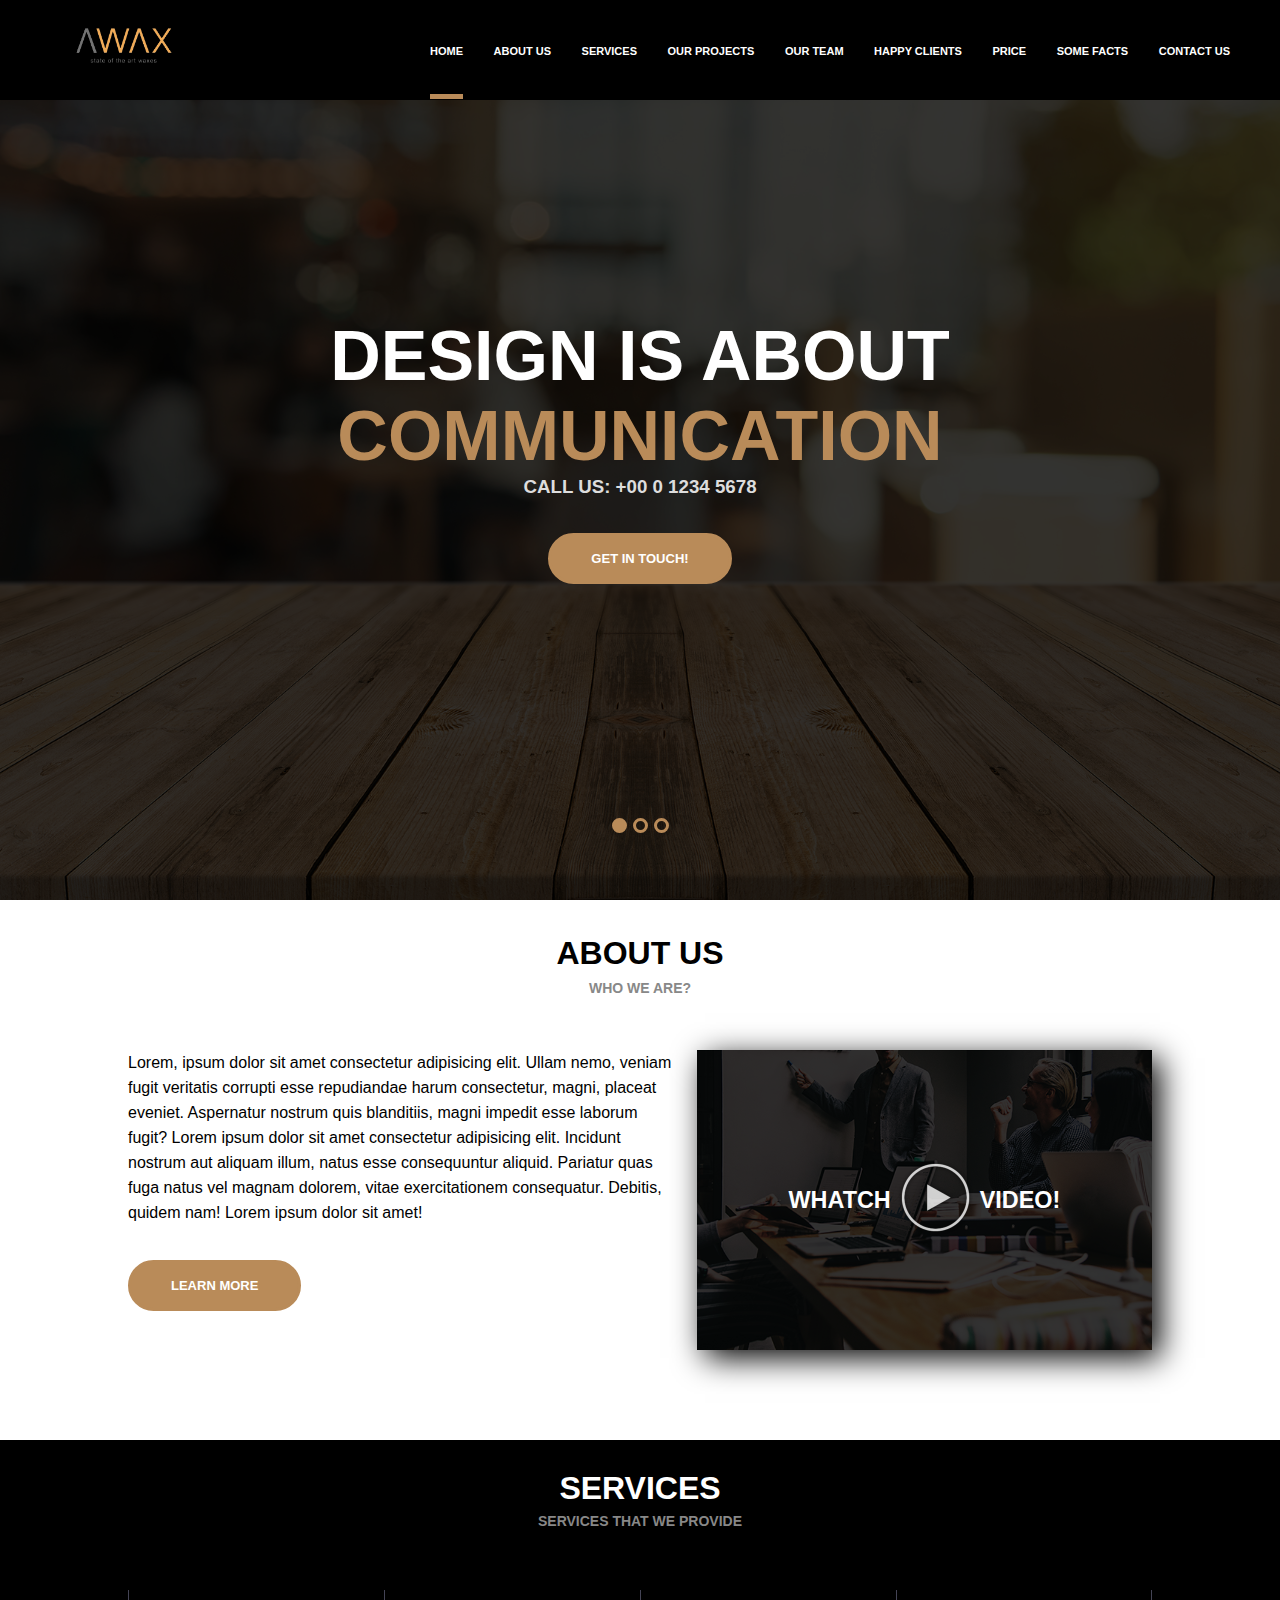
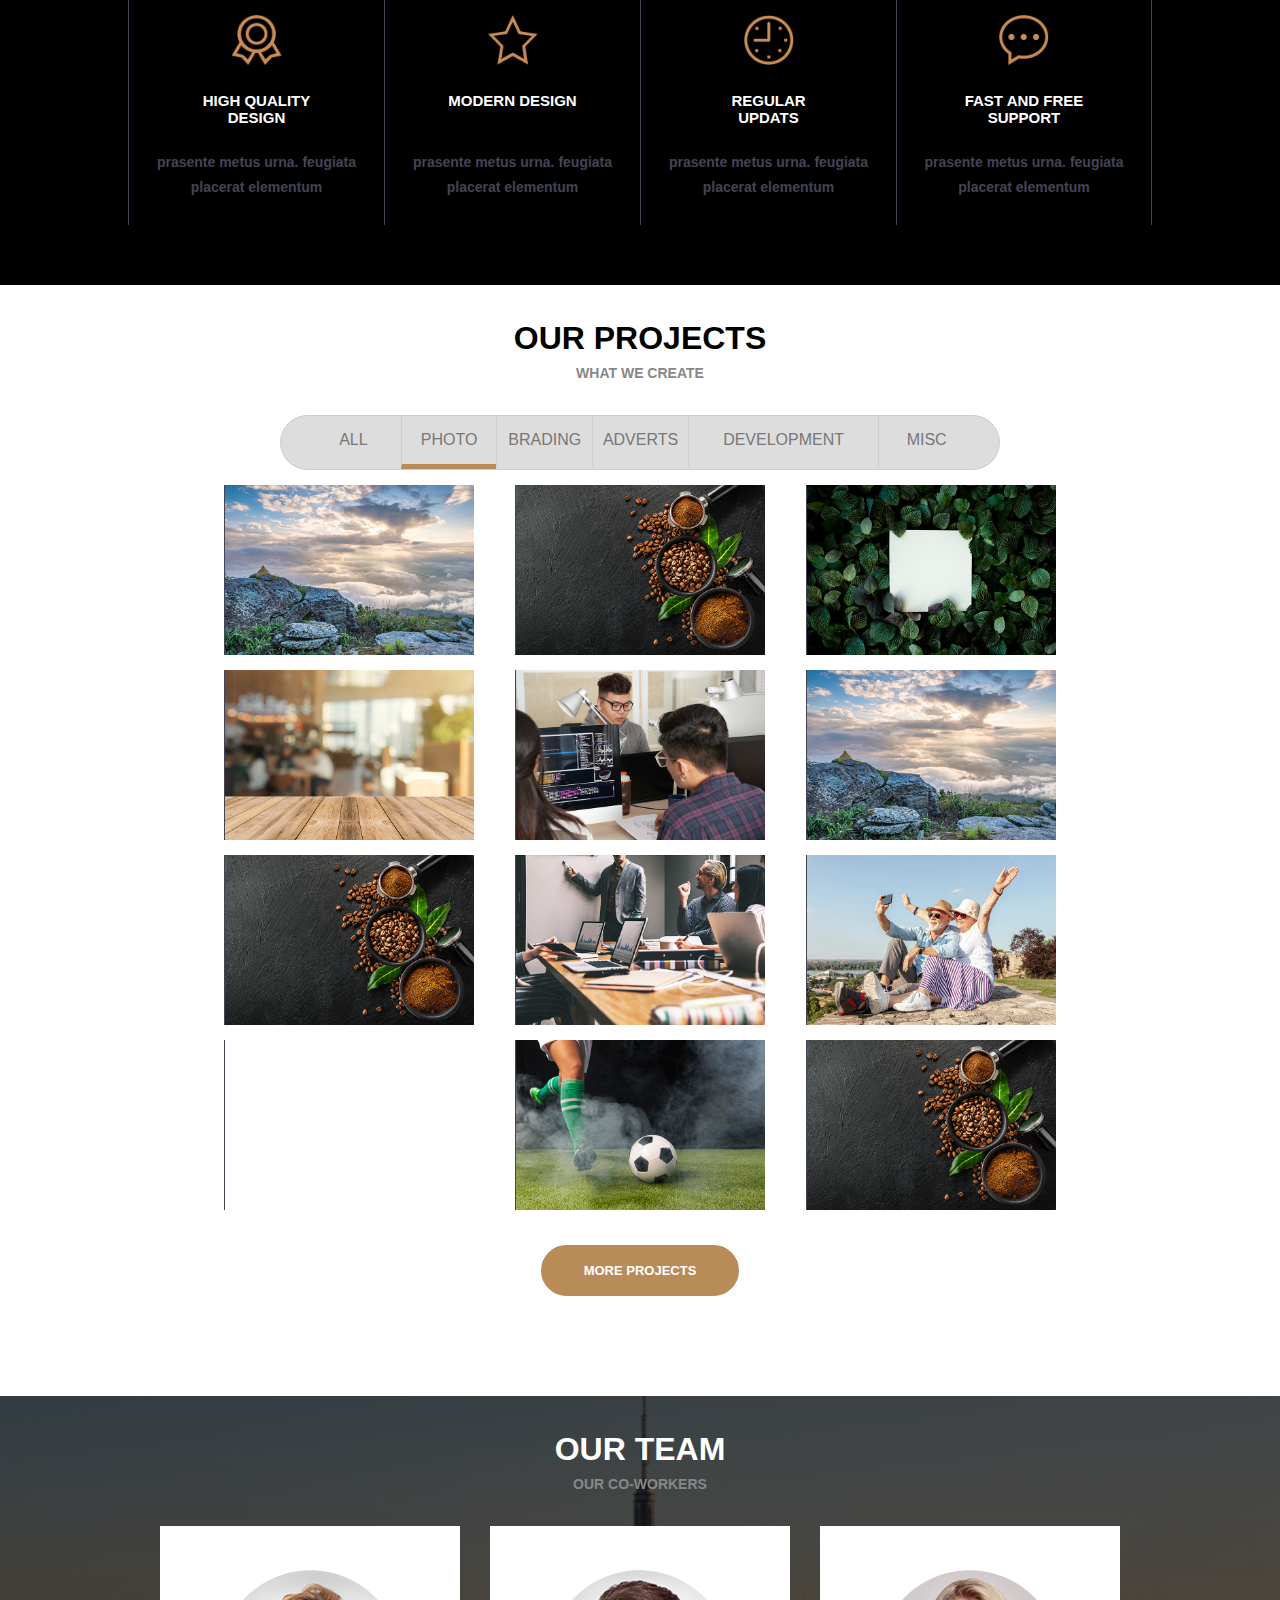
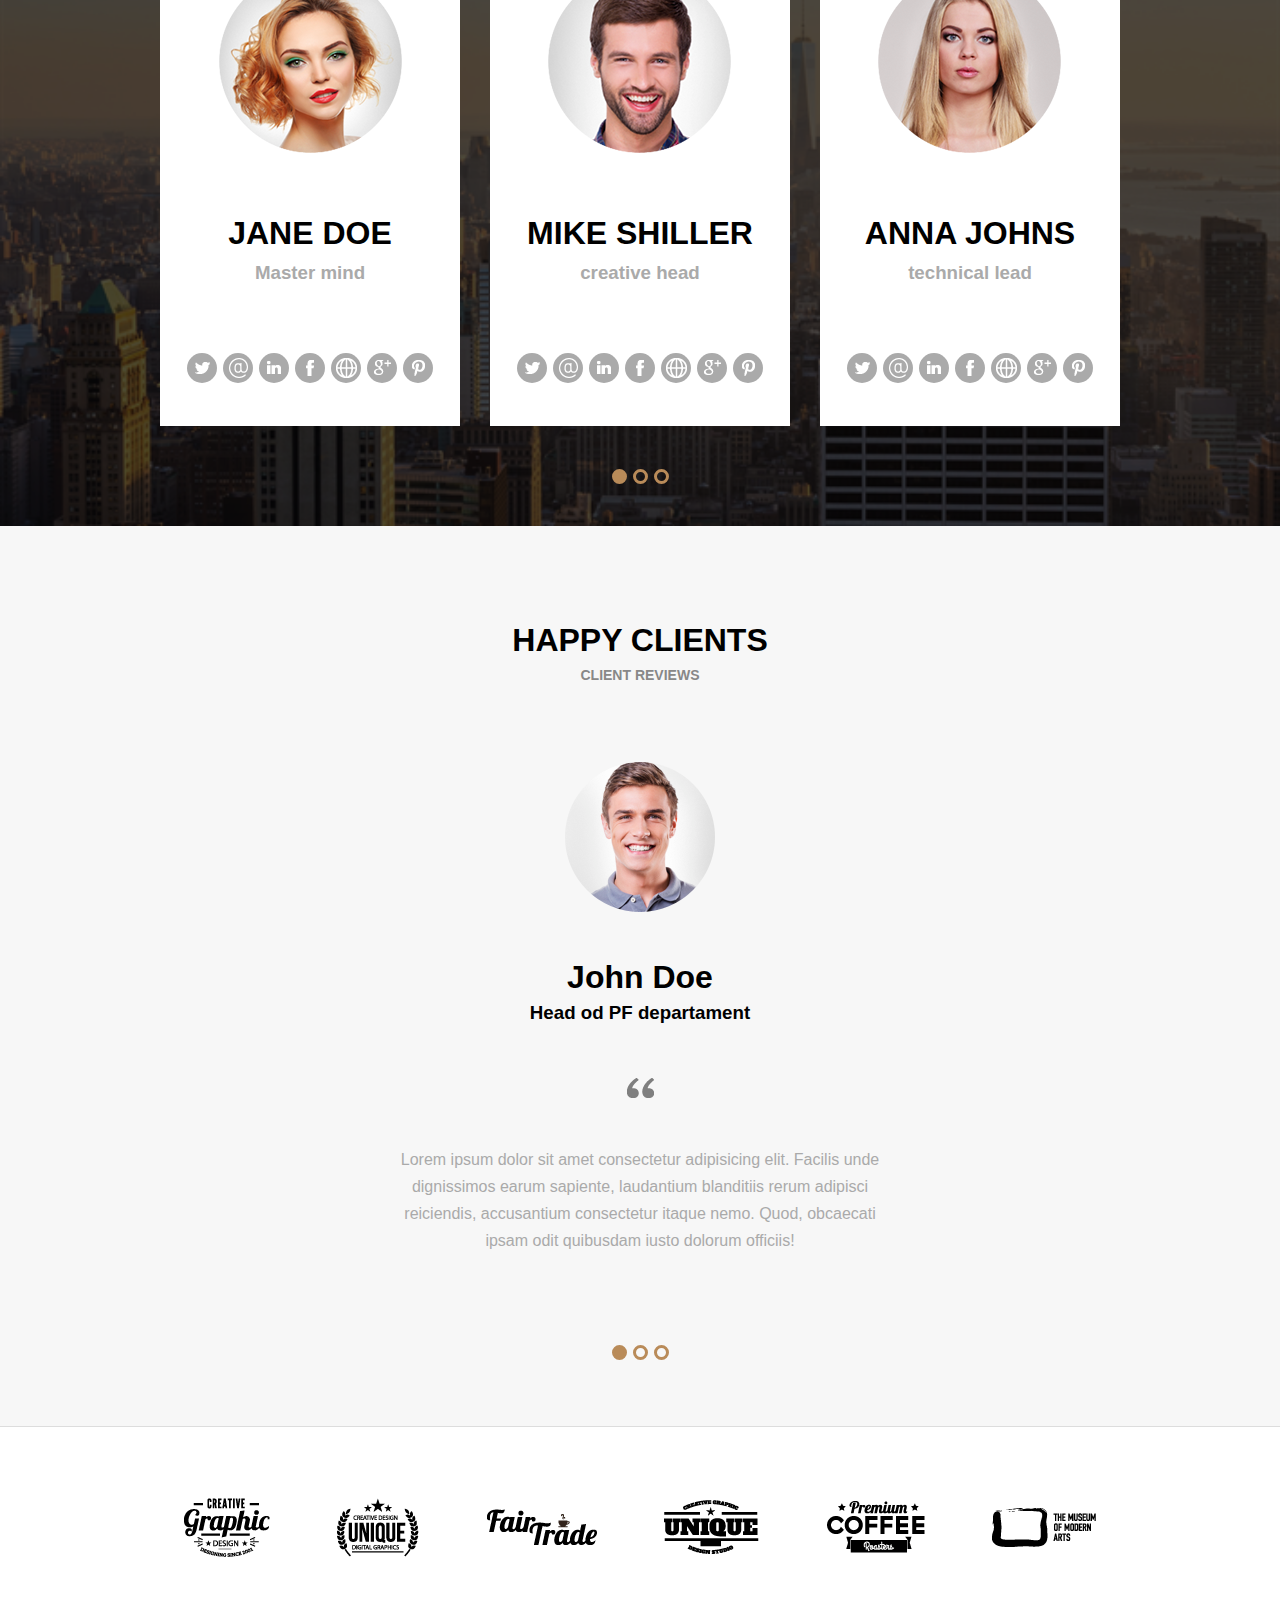
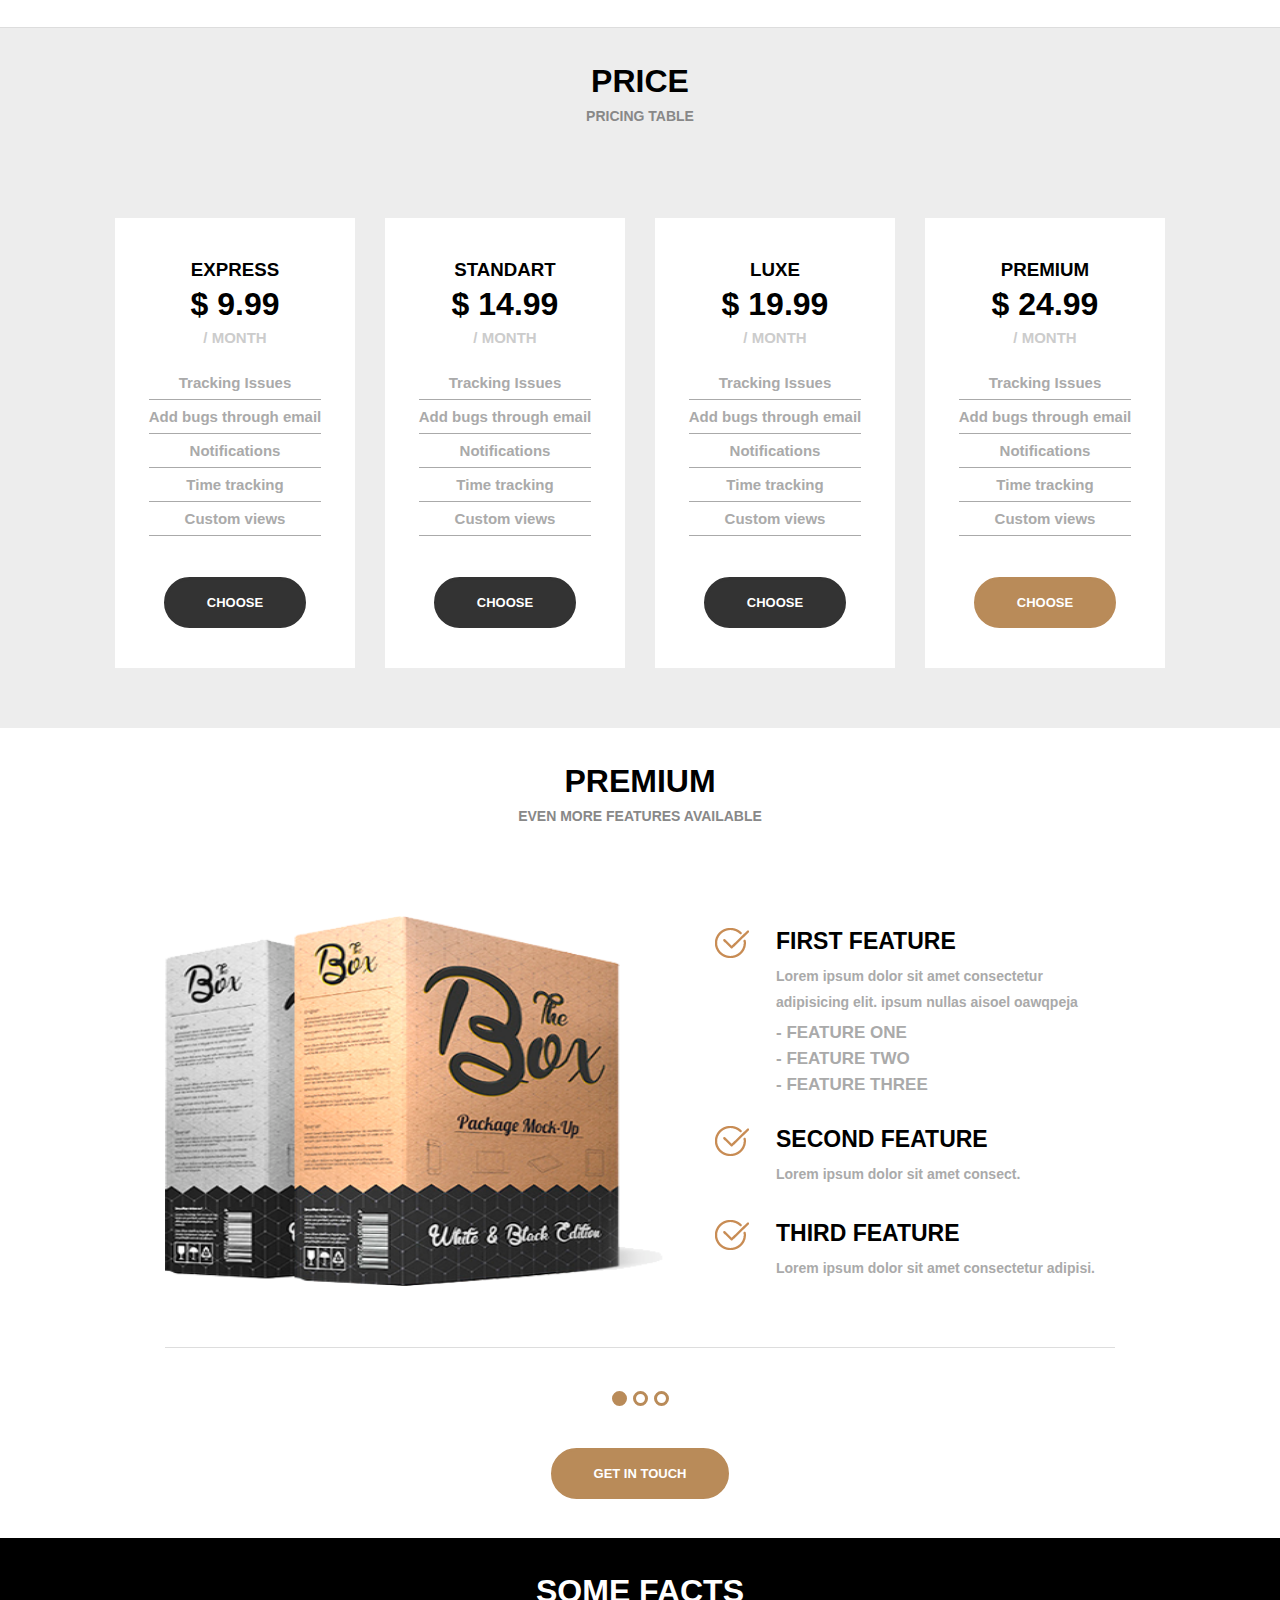
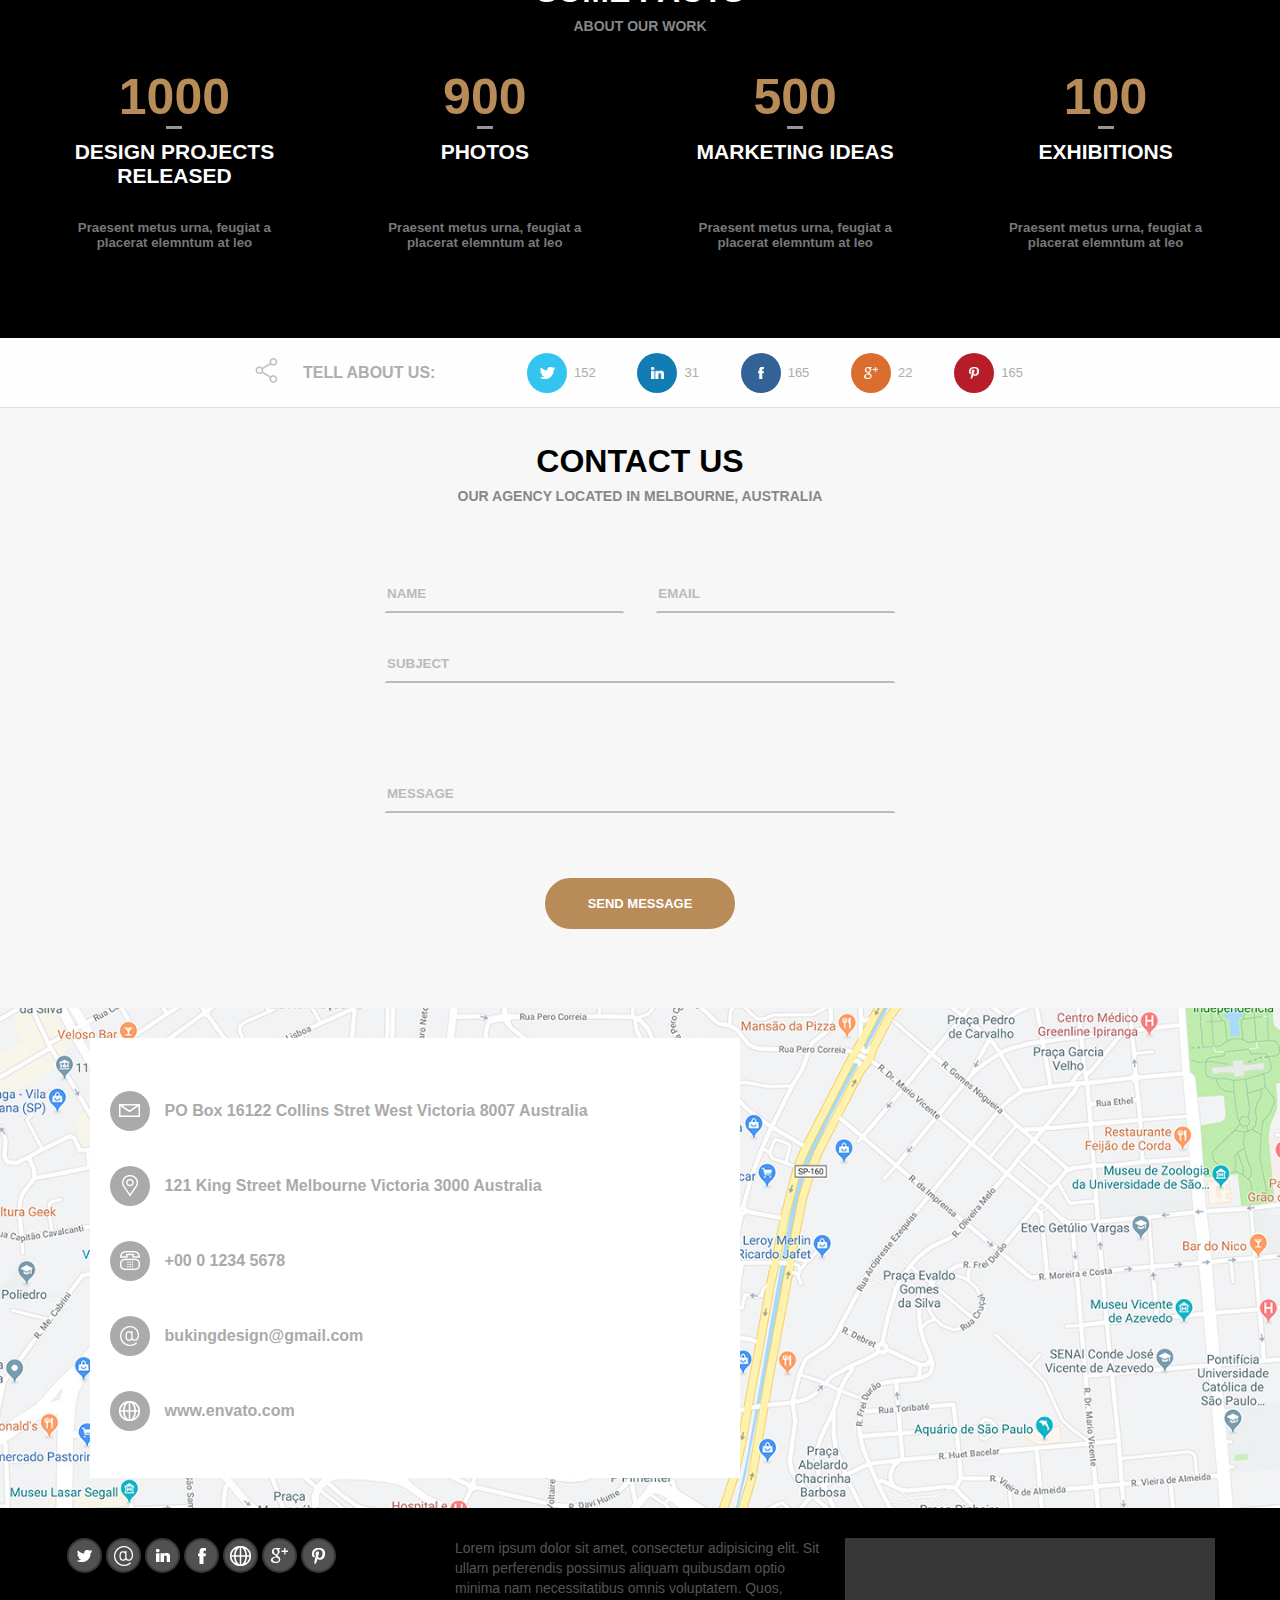
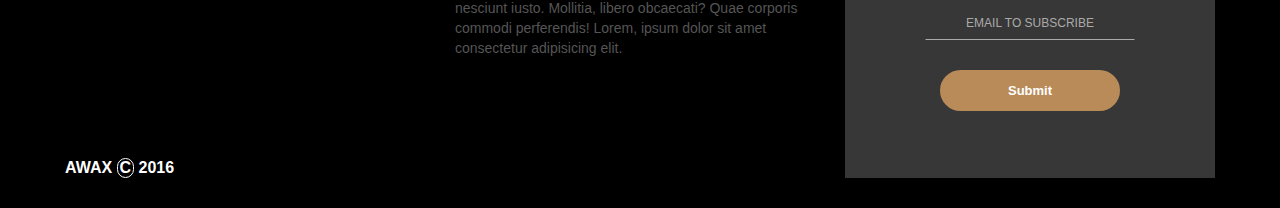
==== commit c6aa4b9e: "Adicionando slider" ====
--- a/index.html
+++ b/index.html
@@ -35,25 +35,70 @@
         </div>
     </header>
     <main class="site" style="display: non;">
-        <section id="box" class="bg1-photo">
-            <div class="container-rgba">   
-                <div class="container-central-photo">
-                    <div class="text-photo">
-                        <h1 id="titulo-one">DESIGN IS ABOUT</h1>
-                        <h1 id="titulo-two">COMMUNICATION</h1>
-                        <h3>CALL US: +00 0 1234 5678</h3>
-                        <a class="button" href="">GET IN TOUCH!</a>    
-                    </div>
-                    <div class="slide">
-                        <div id="circle1" class="circle active"></div>
-                        <div id="circle2" class="circle"></div>
-                        <div id="circle3" class="circle"></div>
-                        
-                    </div>
-                </div>                
-            </div>
-
-        </section>
+
+        <div class="sli">
+            <div class="slie">   
+                <div class="bg1-photo">
+                    <div class="container-rgba" >   
+                        <div class="container-central-photo">
+                            <div class="text-photo">
+                                <h1 id="titulo-one">DESIGN IS ABOUT</h1>
+                                <h1 id="titulo-two">COMMUNICATION</h1>
+                                <h3>CALL US: +00 0 1234 5678</h3>
+                                <a class="button" href="">GET IN TOUCH!</a>    
+                            </div>
+                            <div class="slide">
+                                <div id="circle1" onclick="jumpOne()" class="circle active"></div>
+                                <div id="circle2" onclick="jumpTwo()"  class="circle"></div>
+                                <div id="circle3" onclick="jumpThree()" class="circle"></div>
+                                
+                            </div>
+                        </div>                
+                    </div>             
+
+                </div>
+
+                <div class="bg2-photo">
+                    <div class="container-rgba" >   
+                        <div class="container-central-photo">
+                            <div class="text-photo">
+                                <h1 id="titulo-one">LEARNING IS ABOUT</h1>
+                                <h1 id="titulo-two">CONSISTENCY</h1>
+                                <h3>CALL US: +00 0 1234 5678</h3>
+                                <a class="button" href="">GET IN TOUCH!</a>    
+                            </div>
+                            <div class="slide">
+                                <div id="circle1" onclick="jumpOne()" class="circle"></div>
+                                <div id="circle2" onclick="jumpTwo()"  class="circle  active"></div>
+                                <div id="circle3" onclick="jumpThree()" class="circle"></div>
+                                
+                            </div>
+                        </div>                
+                    </div>             
+
+                </div>
+
+                <div class="bg3-photo">
+                    <div class="container-rgba" >   
+                        <div class="container-central-photo">
+                            <div class="text-photo">
+                                <h1 id="titulo-one">ACHIEVING GOALS IS ABOUT</h1>
+                                <h1 id="titulo-two">DICIPLINE</h1>
+                                <h3>CALL US: +00 0 1234 5678</h3>
+                                <a class="button" href="">GET IN TOUCH!</a>    
+                            </div>
+                            <div class="slide">
+                                <div id="circle1" onclick="jumpOne()"  class="circle"></div>
+                                <div id="circle2" onclick="jumpTwo()" class="circle"></div>
+                                <div id="circle3" onclick="jumpThree()" class="circle active"></div>
+                                
+                            </div>
+                        </div>                
+                    </div>             
+
+                </div>
+            </div> 
+        </div>
 
         <section class="about-us">
             <div class="caixa-central-sectwo">
--- a/assets/css/templat.css
+++ b/assets/css/templat.css
@@ -13,8 +13,8 @@
 
 *{
     box-sizing: border-box;
-    margin: 0%;
-    padding: 0%;
+    margin: 0;
+    padding: 0;
     font-family: Arial, Helvetica, sans-serif;
     
     
@@ -82,21 +82,43 @@
     margin-right: 50px;
 
 }
+.sli{
+    width: 100%;
+    height: calc(100vh - 100px);
+    display: flex;
+    overflow: hidden;
+    transition: all ease 2s;
+    background-color: #373737;
+        
+    
+}
+
+.slie{
+    width: 100vw;
+    height: calc(100vh - 100px);
+    display: flex;    
+    transition: all ease 2;
+    background-color: #373737;
+    transition: all ease 2s; 
+}
+
 .bg1-photo{
     background-image: url(../imagens/bg.jpg);
     height: calc(100vh - 100px);
     width: 100%;
     background-position: center;
+    background-size: cover;      
+}
+.bg2-photo{
+    background-image: url(../imagens/bg2.jpg);
+    height: calc(100vh - 100px);
+    width: 100%;
+    background-position: center;
     background-size: cover;   
-    transition: 2s all; 
-}
-.bg2-photo{
-    background-image: url(../imagens/bg2.webp);
-    height: calc(100vh - 100px);
-    width: 100%;
-    background-position: center;
-    background-size: cover;   
-    transition: 2s all;  
+
+   
+   
+    
 }
 .bg3-photo{
     background-image: url(../imagens/bg3.jpg);
@@ -104,13 +126,19 @@
     width: 100%;
     background-position: center;
     background-size: cover;   
-    transition: 2s all;  
+    text-align: center;
+    
+
+    
+   
 }
 .container-rgba{
     display: flex;
     justify-content: center;
     height: 100%;
     background-color: rgba(0, 0, 0, 0.8);
+    width: 100vw;
+    
 }
 .container-central-photo{
     width: 70%;
@@ -132,6 +160,9 @@
     font-size: 70px;
     font-weight: 800;
 }
+.text-photo h3{
+    color: #ddd;
+}
 .text-photo #titulo-one{
     color: #fff;
 }
@@ -149,6 +180,7 @@
     display: flex;
     justify-content: center;
     align-items: center;
+    transition: 2s all; 
 }
 .circle{
     width: 15px;
@@ -156,9 +188,12 @@
     border-radius: 15px;
     margin: 3px;
     border: #b98b59 solid 3px;
+    transition: 2s all; 
+    cursor: pointer;
 }
 .slide .active{
     background-color: #b98b59;
+    transition: 2s all; 
 }
 .about-us{
     display: flex;
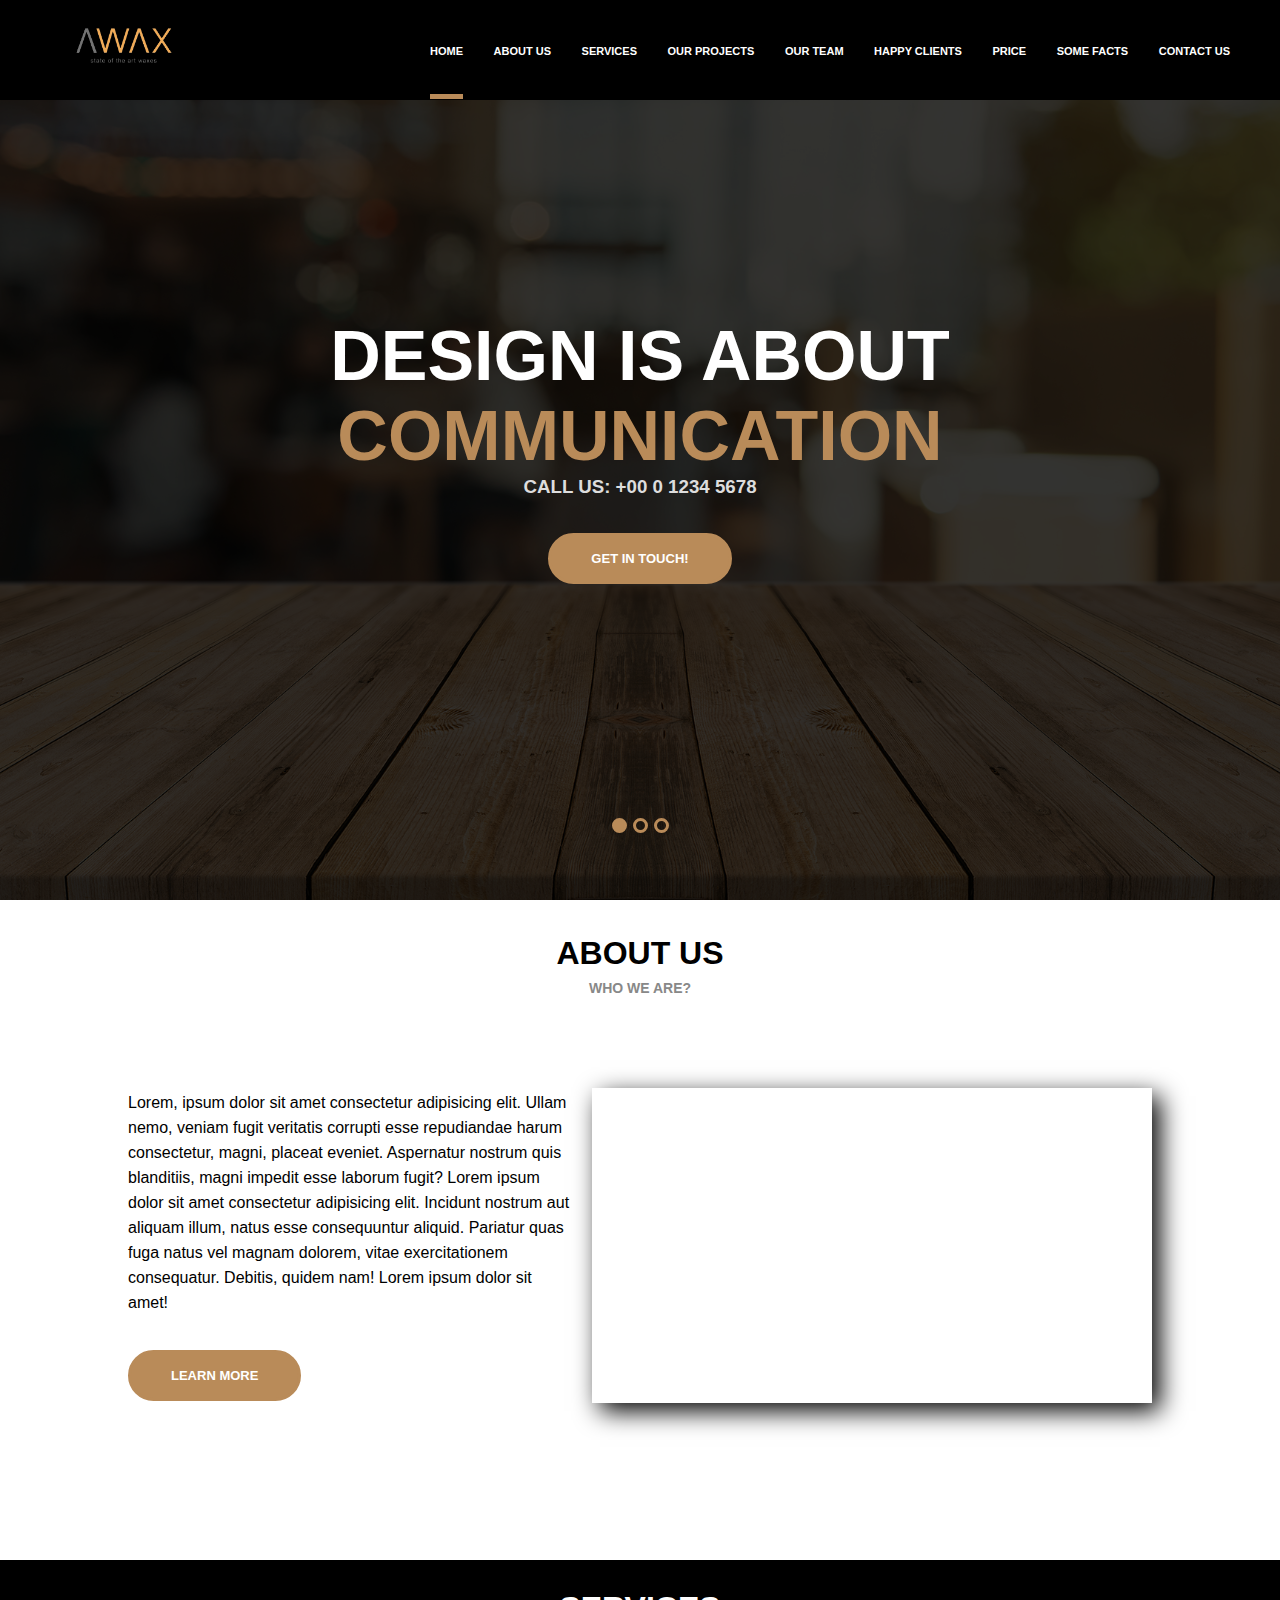
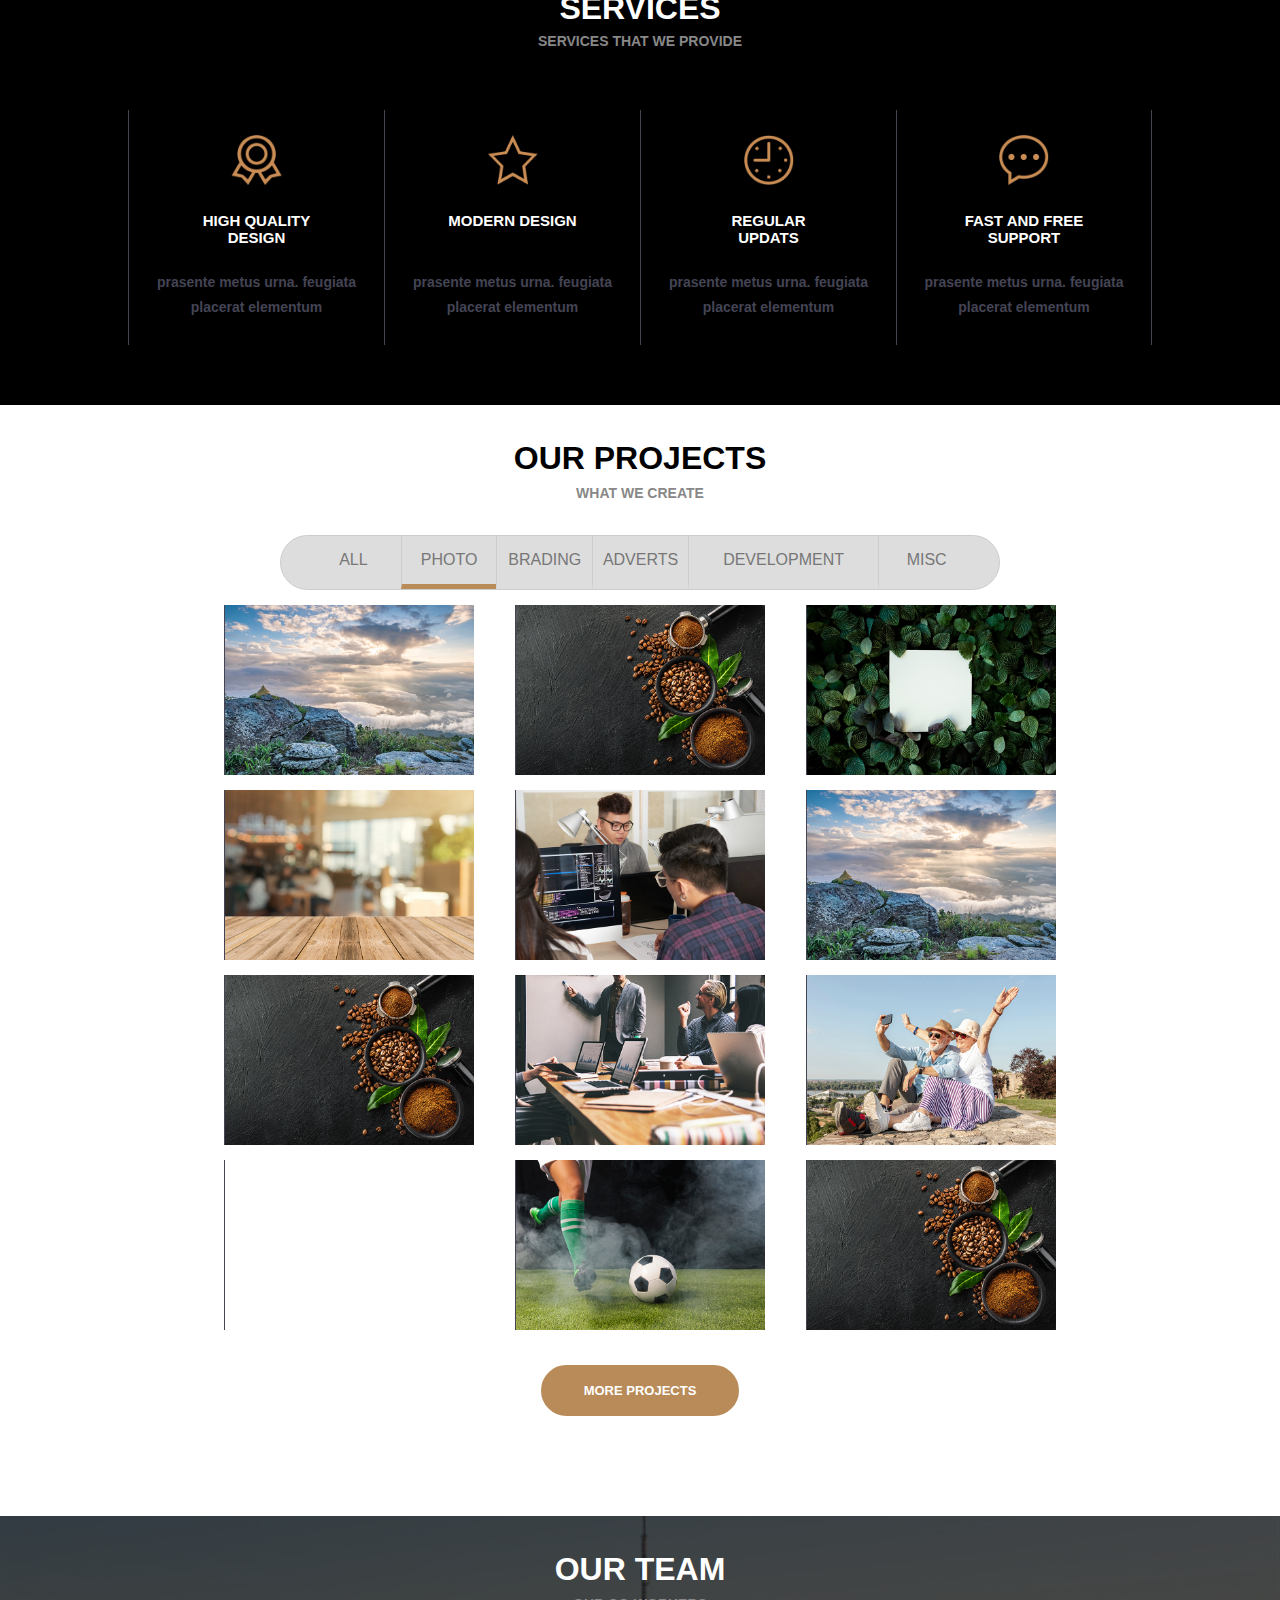
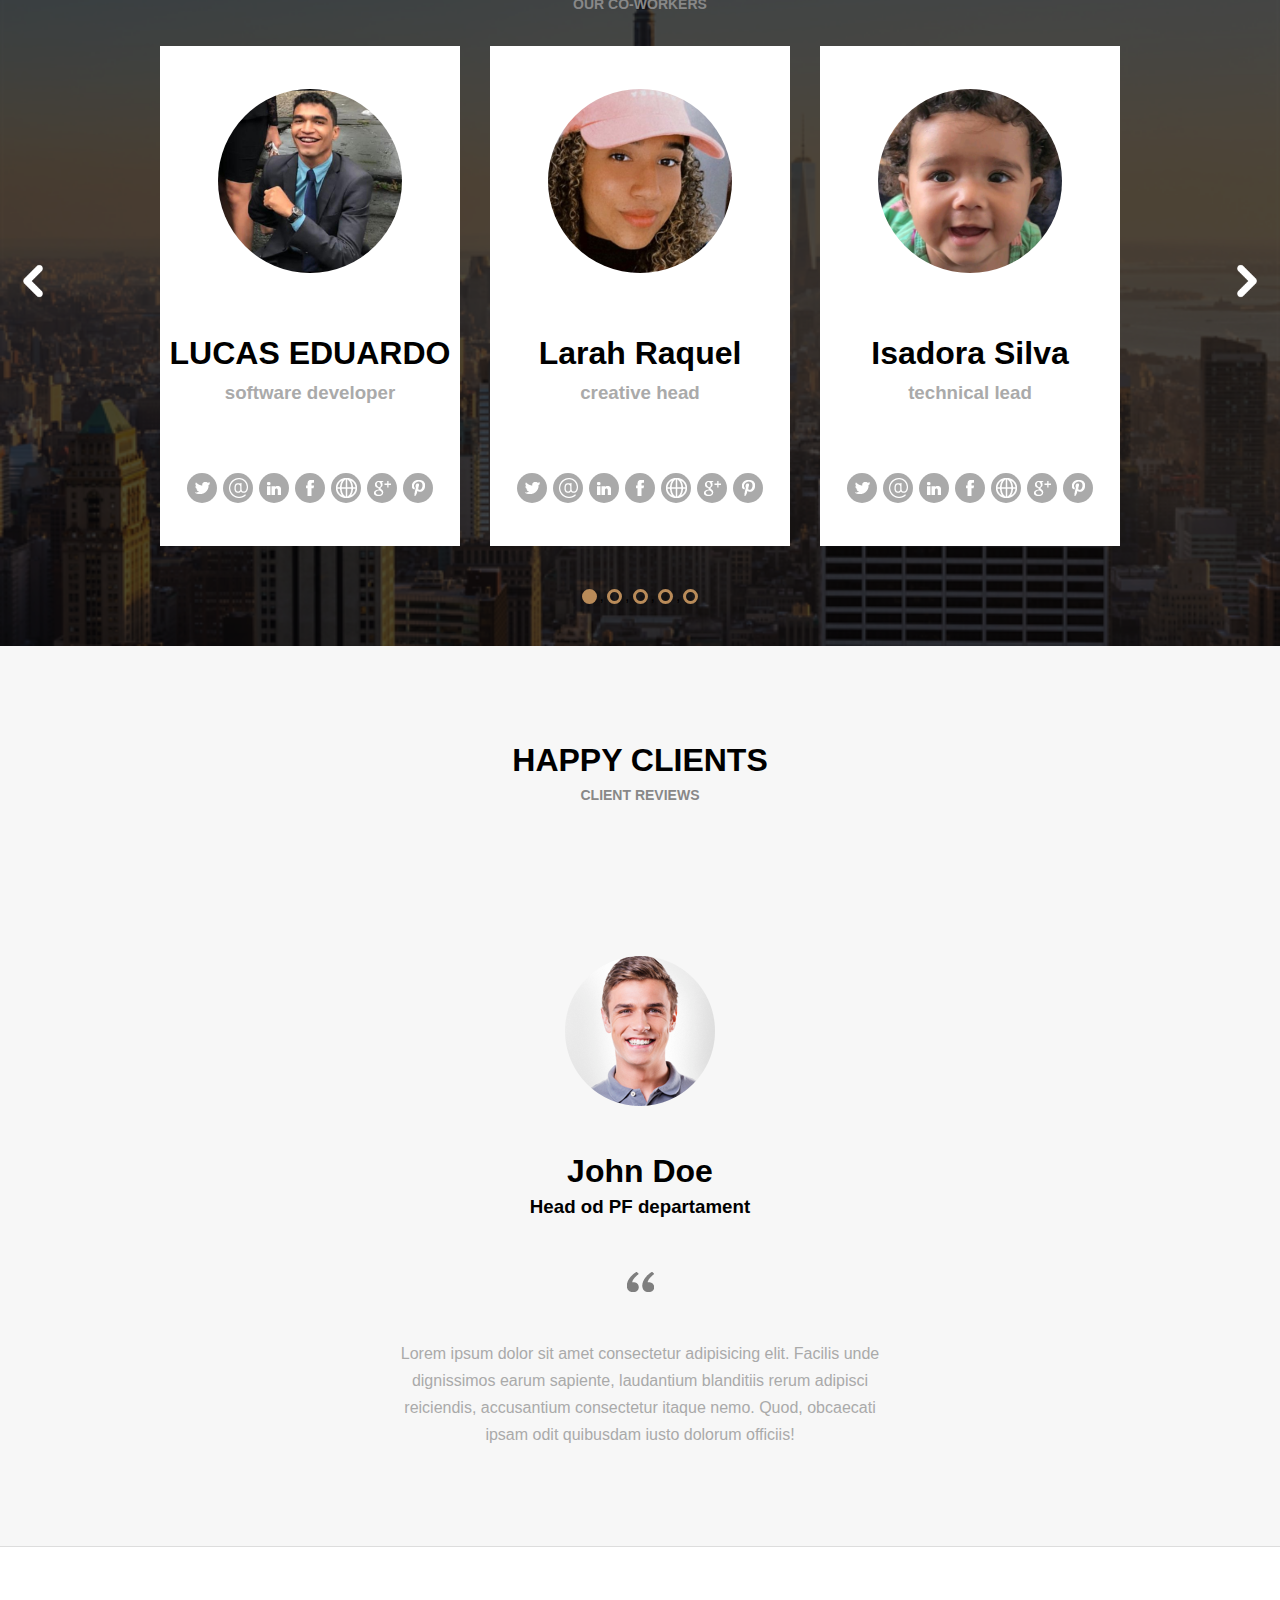
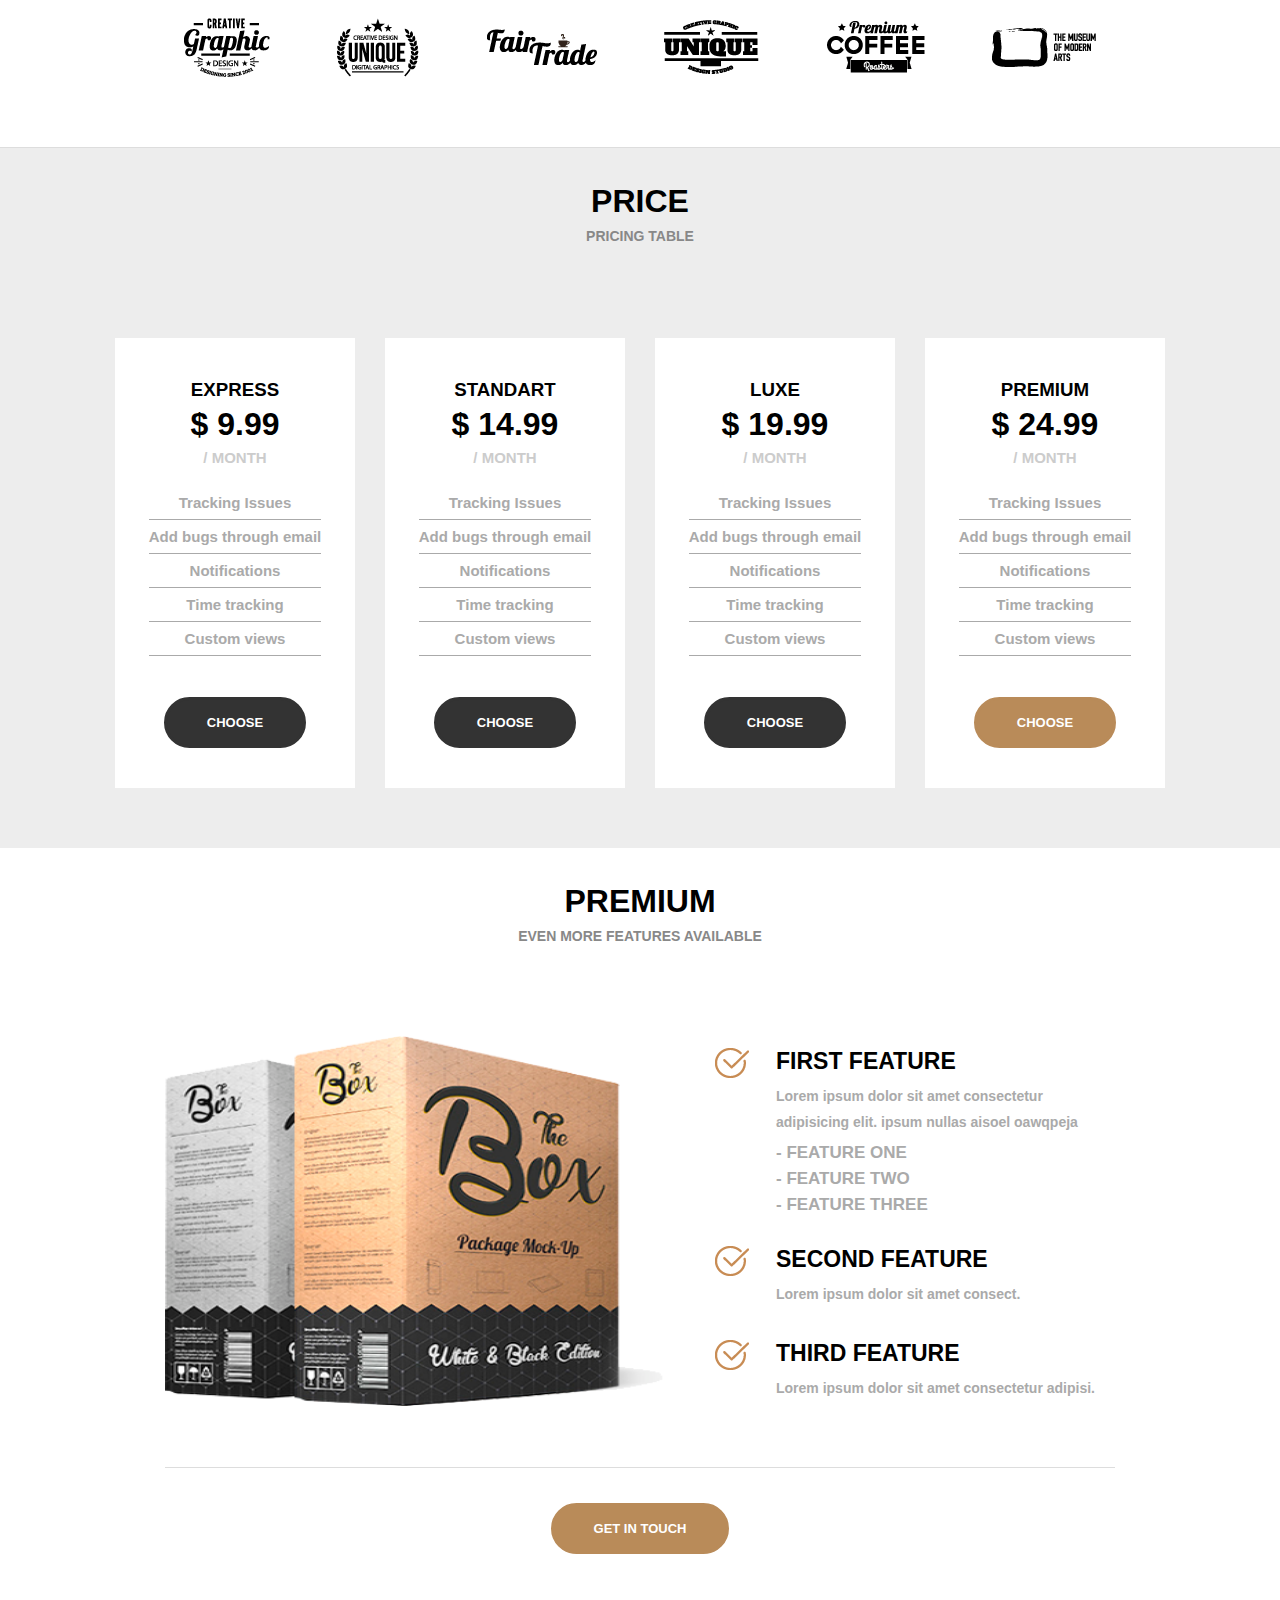
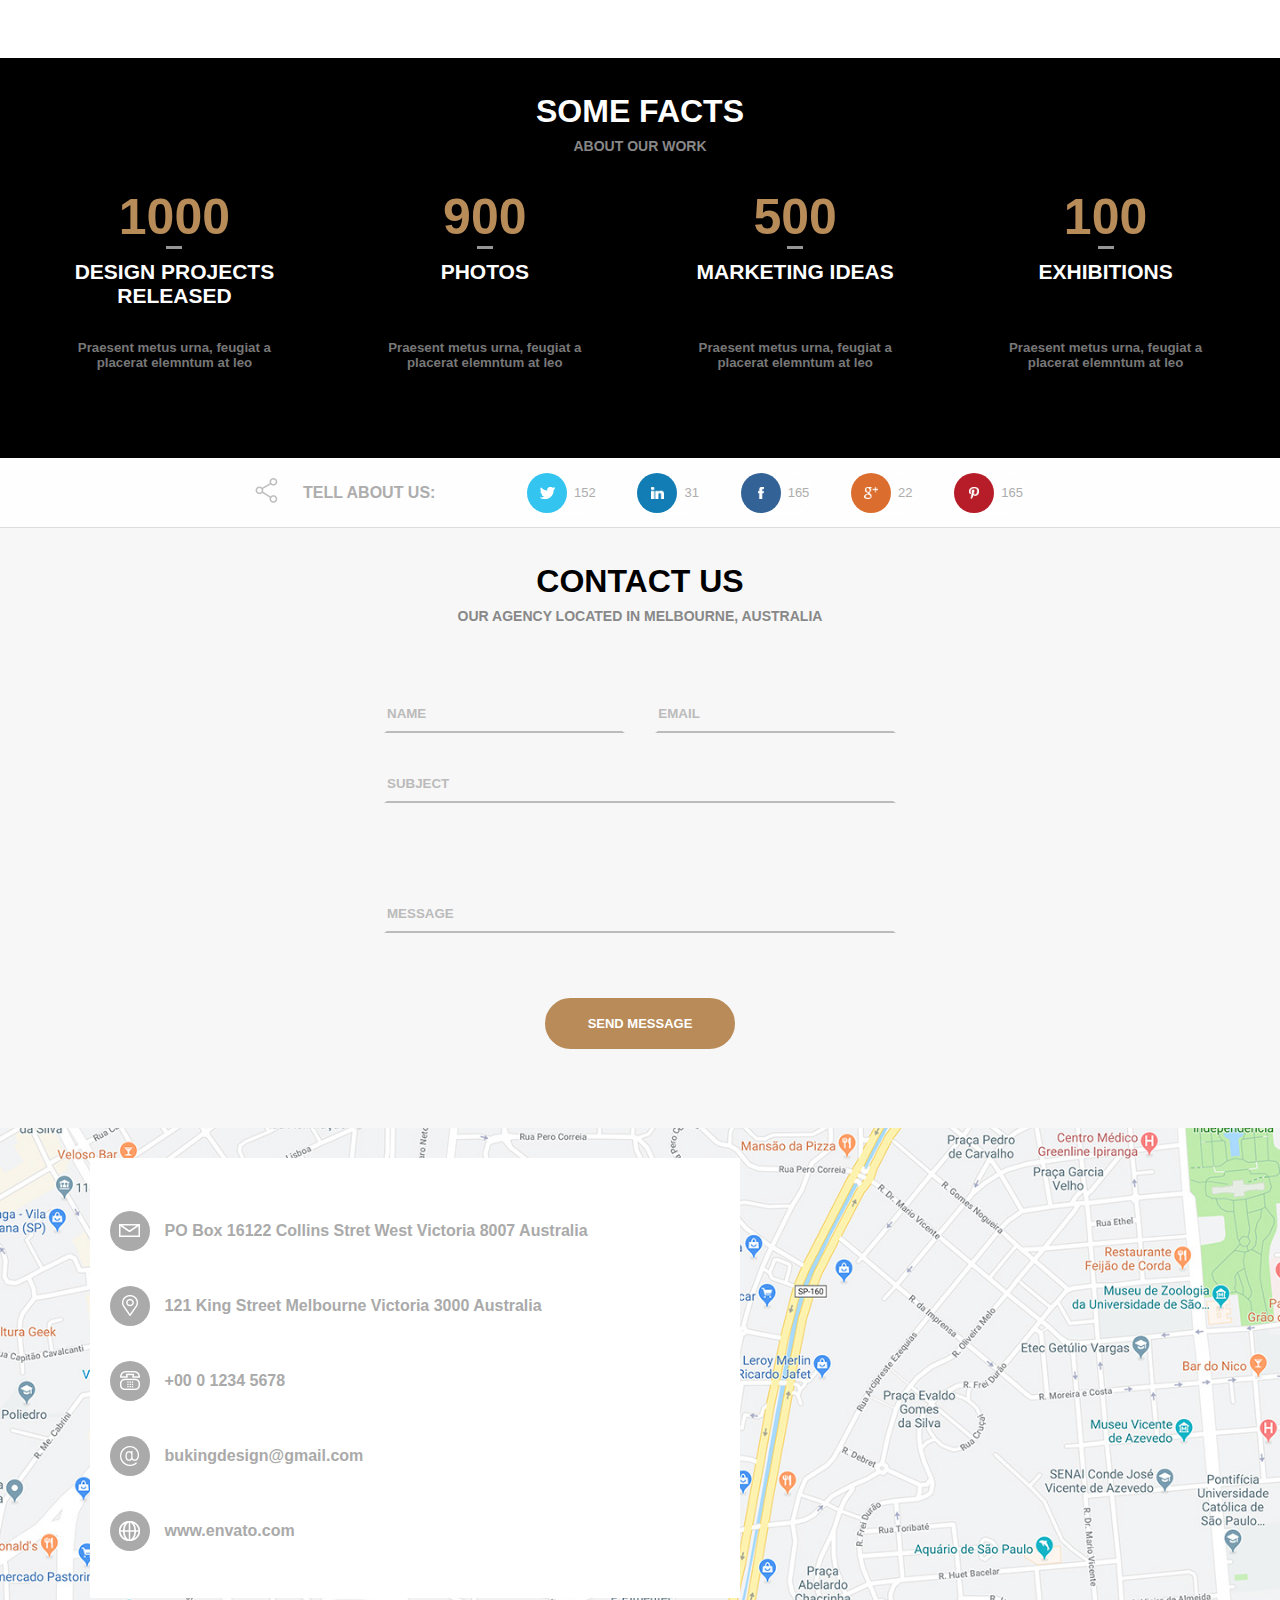
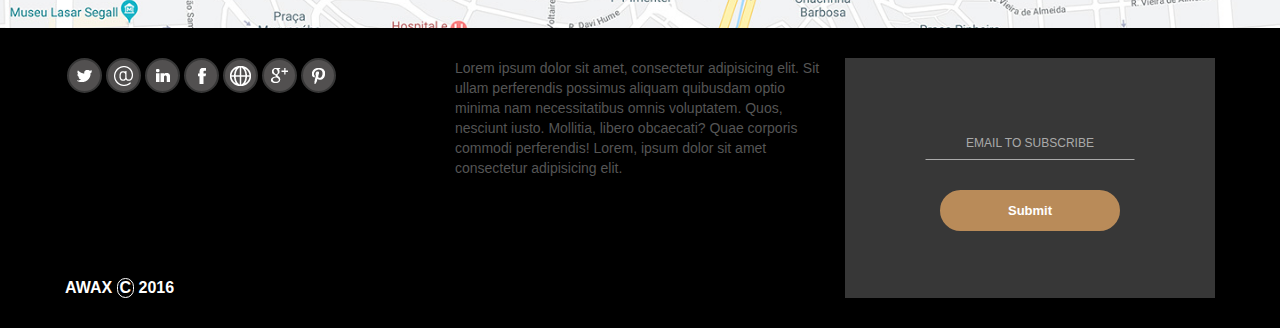
==== commit 72e61bac: "Adicionando sliders" ====
--- a/index.html
+++ b/index.html
@@ -117,11 +117,7 @@
                     </div>
                      
                     <div class="img">
-                        <div class="black">
-                            <h3>WHATCH</h3>
-                            <i><img src="assets/icons/icon-play.png" alt=""></i>
-                            <h3>VIDEO!</h3>
-                        </div>
+                        <iframe id="youtube-video"  src="https://www.youtube.com/embed/TNQsmPf24go" title="YouTube video player" frameborder="0" allow="accelerometer; autoplay; clipboard-write; encrypted-media; gyroscope; picture-in-picture" allowfullscreen></iframe>
                     </div>                   
                 </div>
             </div>
@@ -254,6 +250,11 @@
 
         <section id="our-team">
             <div class="black-background">
+                <div class="arrows">
+                    <div id="prev"><img style="height: 40px;"src="assets/icons/left.png" alt=""></div>
+                    <div id="next"><img style="height: 40px;" src="assets/icons/right.png" alt=""></div>
+                    
+                </div>
                 <div class="titulo">
                     <h1 style="color: #fff;">OUR TEAM</h1>
                     <h3>OUR CO-WORKERS</h3>
@@ -261,10 +262,10 @@
                 <div class="container-workers">
                     <div class="container-slide-worker">   
                         <div class="box-workers">
-                            <img class="img-workers" src="assets/imagens/mulher1.png" alt="">
+                            <img class="img-workers" src="assets/imagens/lucas.jpeg" alt="">
                             <div class="names">
-                                <h1>JANE DOE</h1>
-                                <h3>Master mind</h3>
+                                <h1>LUCAS EDUARDO</h1>
+                                <h3>software developer</h3>
                             </div>
                             <div class="social-medias">
                                 <i><img src="assets/icons/twitter.png" alt=""></i>
@@ -278,9 +279,9 @@
                         </div>
 
                         <div class="box-workers">
-                            <img class="img-workers" src="assets/imagens/homem1.png" alt="">
+                            <img class="img-workers" src="assets/imagens/larah.jpg" alt="">
                             <div class="names">
-                                <h1>MIKE SHILLER</h1>
+                                <h1>Larah Raquel</h1>
                                 <h3>creative head</h3>
                             </div>
                             <div class="social-medias">
@@ -295,9 +296,9 @@
                         </div>
 
                         <div class="box-workers">
-                            <img class="img-workers" src="assets/imagens/mulher2.png" alt="">
+                            <img class="img-workers" src="assets/imagens/isadora.jpeg" alt="">
                             <div class="names">
-                                <h1>ANNA JOHNS</h1>
+                                <h1>Isadora Silva</h1>
                                 <h3>technical lead</h3>
                             </div>
                             <div class="social-medias">
@@ -312,10 +313,10 @@
                         </div>
 
                         <div class="box-workers">
-                            <img class="img-workers" src="assets/imagens/mulher1.png" alt="">
+                            <img class="img-workers" src="assets/imagens/ailla.jpeg" alt="">
                             <div class="names">
-                                <h1>AILLA ALMEIDA</h1>
-                                <h3>technical lead</h3>
+                                <h1>Ailla Almeida</h1>
+                                <h3>Master mind</h3>
                             </div>
                             <div class="social-medias">
                                 <i><img src="assets/icons/twitter.png" alt=""></i>
@@ -329,9 +330,9 @@
                         </div>
 
                         <div class="box-workers">
-                            <img class="img-workers" src="assets/imagens/mulher1.png" alt="">
+                            <img class="img-workers" src="assets/imagens/nathalia.jpeg" alt="">
                             <div class="names">
-                                <h1>LARAH RAQUEL</h1>
+                                <h1>Nathalia Raquel</h1>
                                 <h3>technical lead</h3>
                             </div>
                             <div class="social-medias">
@@ -344,13 +345,45 @@
                                 <i><img src="assets/icons/pinterest.png" alt=""></i>
                             </div>
                         </div>
-                    </div>
-                </div>
-                <div class="slide">
-                    <div class="circle active"></div>
-                    <div class="circle"></div>
-                    <div class="circle"></div>
-                </div>
+
+                        <div class="box-workers">
+                            <img class="img-workers" src="assets/imagens/nathan.jpeg" alt="">
+                            <div class="names">
+                                <h1>Nathan Felipe</h1>
+                                <h3>technical lead</h3>
+                            </div>
+                            <div class="social-medias">
+                                <i><img src="assets/icons/twitter.png" alt=""></i>
+                                <i><img src="assets/icons/arroba.png" alt=""></i>
+                                <i><img src="assets/icons/linkedin.png" alt=""></i>
+                                <i><img src="assets/icons/facebook.png" alt=""></i>
+                                <i><img src="assets/icons/web.png" alt=""></i>
+                                <i><img src="assets/icons/googleplus.png" alt=""></i>
+                                <i><img src="assets/icons/pinterest.png" alt=""></i>
+                            </div>
+                        </div>
+                        <div class="box-workers">
+                            <img class="img-workers" src="assets/imagens/wilke.jpeg" alt="">
+                            <div class="names">
+                                <h1>Wilke Meireles</h1>
+                                <h3>technical lead</h3>
+                            </div>
+                            <div class="social-medias">
+                                <i><img src="assets/icons/twitter.png" alt=""></i>
+                                <i><img src="assets/icons/arroba.png" alt=""></i>
+                                <i><img src="assets/icons/linkedin.png" alt=""></i>
+                                <i><img src="assets/icons/facebook.png" alt=""></i>
+                                <i><img src="assets/icons/web.png" alt=""></i>
+                                <i><img src="assets/icons/googleplus.png" alt=""></i>
+                                <i><img src="assets/icons/pinterest.png" alt=""></i>
+                            </div>
+                        </div>
+                    </div>
+                </div>
+                
+                <div id="slideWorker" class="slide">
+                </div>  
+                    
             </div>
         </section>
         
@@ -371,11 +404,7 @@
                     <img src="assets/icons/quote.png" alt="">
                     <p>Lorem ipsum dolor sit amet consectetur adipisicing elit. Facilis unde dignissimos earum sapiente, laudantium blanditiis rerum adipisci reiciendis, accusantium consectetur itaque nemo. Quod, obcaecati ipsam odit quibusdam iusto dolorum officiis!</p>
                     
-                    <div class="slide">
-                        <div class="circle active"></div>
-                        <div class="circle"></div>
-                        <div class="circle"></div>
-                    </div>
+                  
                 </main>
             </div>
         </section>
@@ -507,11 +536,7 @@
 
 
             </div>
-            <div class="slide">
-                <div class="circle active"></div>
-                <div class="circle"></div>
-                <div class="circle"></div>
-            </div>
+
             <a class="button" href="">GET IN TOUCH</a>  
         </section>
 
--- a/assets/css/templat.css
+++ b/assets/css/templat.css
@@ -18,25 +18,6 @@
     font-family: Arial, Helvetica, sans-serif;
     
     
-}
-
-.botao-inicio{
-    background-color: #b98b59;
-    padding: 30px;
-    border: none;
-    font-size: 15px;
-    border-radius: 30px;
-    margin: auto;
-    align-self: center;
-    display: flex;
-    justify-self: center;
-    color: #fff;
-    font-weight: 700;
-    margin-top: 40vh;
-    animation-name: flutuar;
-    animation-duration: 5s;
-    animation-iteration-count: infinite;
-    cursor: pointer;
 }
 
 .container-nav{
@@ -97,9 +78,9 @@
     width: 100vw;
     height: calc(100vh - 100px);
     display: flex;    
-    transition: all ease 2;
+    transition: all ease 2s;
     background-color: #373737;
-    transition: all ease 2s; 
+     
 }
 
 .bg1-photo{
@@ -107,7 +88,8 @@
     height: calc(100vh - 100px);
     width: 100%;
     background-position: center;
-    background-size: cover;      
+    background-size: cover; 
+    text-align: center;     
 }
 .bg2-photo{
     background-image: url(../imagens/bg2.jpg);
@@ -115,10 +97,7 @@
     width: 100%;
     background-position: center;
     background-size: cover;   
-
-   
-   
-    
+    text-align: center;
 }
 .bg3-photo{
     background-image: url(../imagens/bg3.jpg);
@@ -232,19 +211,26 @@
     justify-content: center;    
     
 }
+.conteudo{
+    align-items: center;
+}
 .conteudo .img{
     height: 300px;
     width: 80%;
-    background-image: url(../imagens/foto6.jpg);
     background-size: cover;
     background-position: center;
     display: flex;
     align-items: center;
     justify-content: center;
-    box-shadow: #000 8px 8px 30px;
+    
       
 }
-
+.conteudo .img #youtube-video{
+    width: 560px; 
+    height: 315px; 
+    box-shadow: #000 8px 8px 24px;
+    background-color: #fff;
+}
     
 .black{
     display: flex;
@@ -506,28 +492,54 @@
     background-color: rgba(0, 0, 0, 0.7);
     
 }
+.arrows{
+    display: flex;
+    justify-content: space-between;
+    padding: 0 1%;
+    position: absolute;
+    width: 100%;
+    height: 730px;
+    align-items: center;
+}
+.arrows div{
+    display: flex;
+    align-items: center;
+    justify-content: center;
+    border-radius: 50%;
+    transition: .5s all;
+    cursor: pointer;
+}
+.arrows div:hover{
+    background-color: #969696;
+}
 .container-workers{
     display: flex;
-    width: 1260px;
+    width: 960px;
     margin: auto;
-    overflow: hidden;
+    overflow: hidden;    
+    
 }
 .container-slide-worker{
     display: flex;
     width: 100%;
+    transition: all ease-in-out .5s;
 }
 .box-workers{
     background-color: #fff;
-    height:640px;
+    height: 500px;
     flex: 1;
     display: flex;
     flex-direction: column;
     align-items: center;
     justify-content: center;
-    gap: 120px;
-    width:380px;  
-    margin-right: 60px; 
-     
+    gap: 60px;
+    width: 300px;
+    margin-right: 30px;
+}
+.img-workers{
+    height: 184px;
+    width: 184px;
+    border-radius: 50%;
 }
 .social-medias{
     display: flex;
@@ -537,8 +549,8 @@
 }
 .social-medias i{
     background-color: #aaa;
-    height:45px;
-    width: 45px;
+    height:30px;
+    width: 30px;
     border-radius: 30px;
     display: flex;
     align-items: center;
@@ -700,10 +712,6 @@
     margin-top: 8px;
     margin-bottom: 8px;
 }
-.premium a{
-   margin-top: 0;
-}
-
 .some-facts{
     background-color: #000;
     height: 400px;
@@ -1043,17 +1051,8 @@
 @media (min-width:1600px) {
     .photos-projects .box{
         height: 3   20px;
-    }
-    .about-us{
-        height: 660px;
-    }
-    .conteudo .img{
-        height: 450px;
-    }
-    
-}
-
-
+    }    
+}
 @media (max-width:1300px) {
     .logo img{
         height: 200px;
@@ -1065,30 +1064,42 @@
     .nav ul a{
         font-size: 11px;
     }
-    .container-workers{
-        width: 960px;
-        
-    }
-    .box-workers{
-        gap: 60px;
-        height: 500px;
-        width: 300px;
-        margin-right: 30px;
-    }
-
-    .social-medias i{
-        width: 30px;
-        height: 30px;
-    }
-    
-}
+    .conteudo .img{
+        height: 450px;
+    }
+    .about-us{
+        height: 660px;
+    }
+}    
 @media (max-width:1150px) {
     .container-workers{
         width: 630px;
+    }
+    .about-us{
+        height: auto;
+        ;
         
     }
-    
-}
+    .caixa-central-sectwo .conteudo{
+        align-items: center;
+        justify-content: center;
+        flex-direction: column;
+        height: auto;
+    }
+    .caixa-central-sectwo .conteudo .img{
+        margin: auto;
+        width: 100%;
+        margin-top: 20px;
+        margin-bottom: 10px;
+    }
+    .left{
+        align-items: center;
+    }
+    .left p{
+        font-size: 15px ;
+    }
+}
+
 @media (max-width:1100px) {
     .logo img{
         height: 150px;
@@ -1292,26 +1303,6 @@
         width: 400px;
     }
 }
-@media (max-width:800px) {
-    .about-us{
-        height: auto;
-        
-    }
-    .left p{
-        font-size: 15px ;
-    }
-    .caixa-central-sectwo .conteudo{
-        flex-direction: column;
-        height: auto;
-    }
-    .caixa-central-sectwo .conteudo .img{
-        margin: auto;
-        width: 100%;
-        margin-top: 20px;
-        margin-bottom: 10px;
-    }
-
-}
     
 
 @media (max-width:700px) {
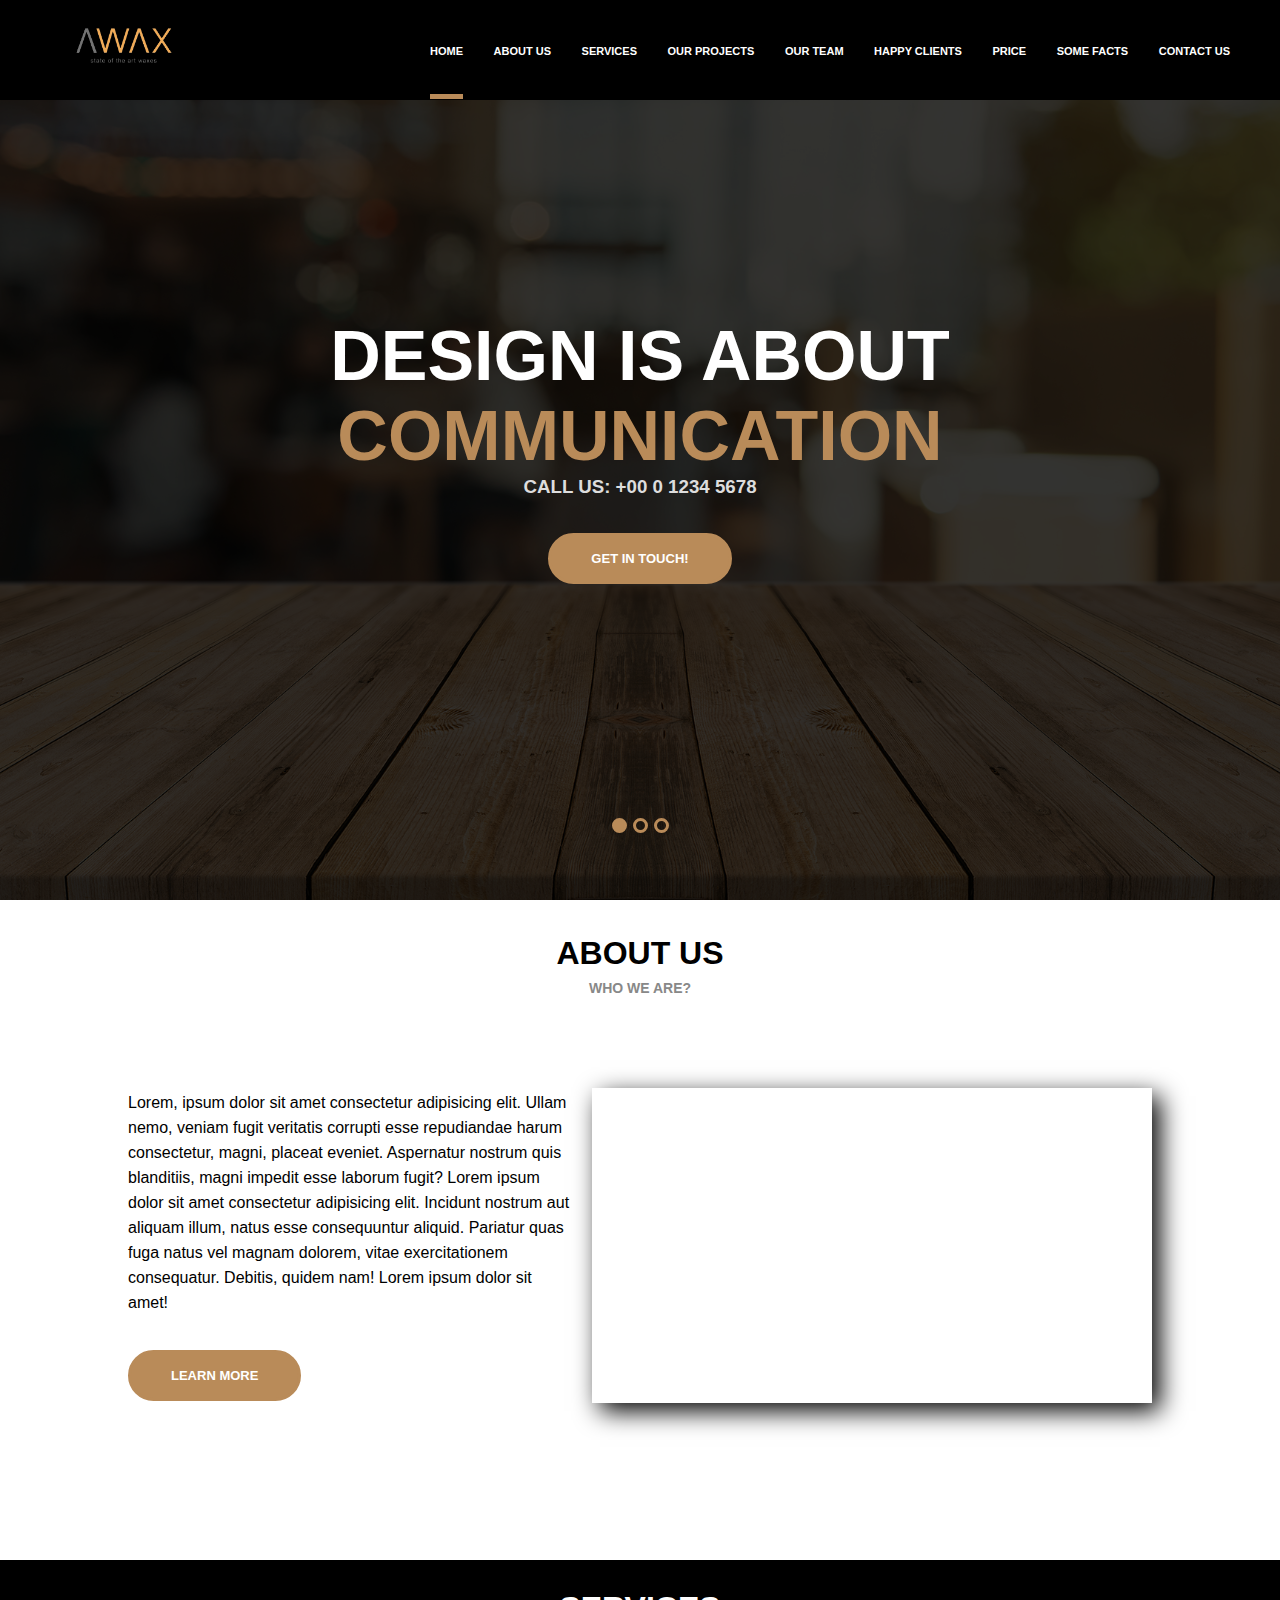
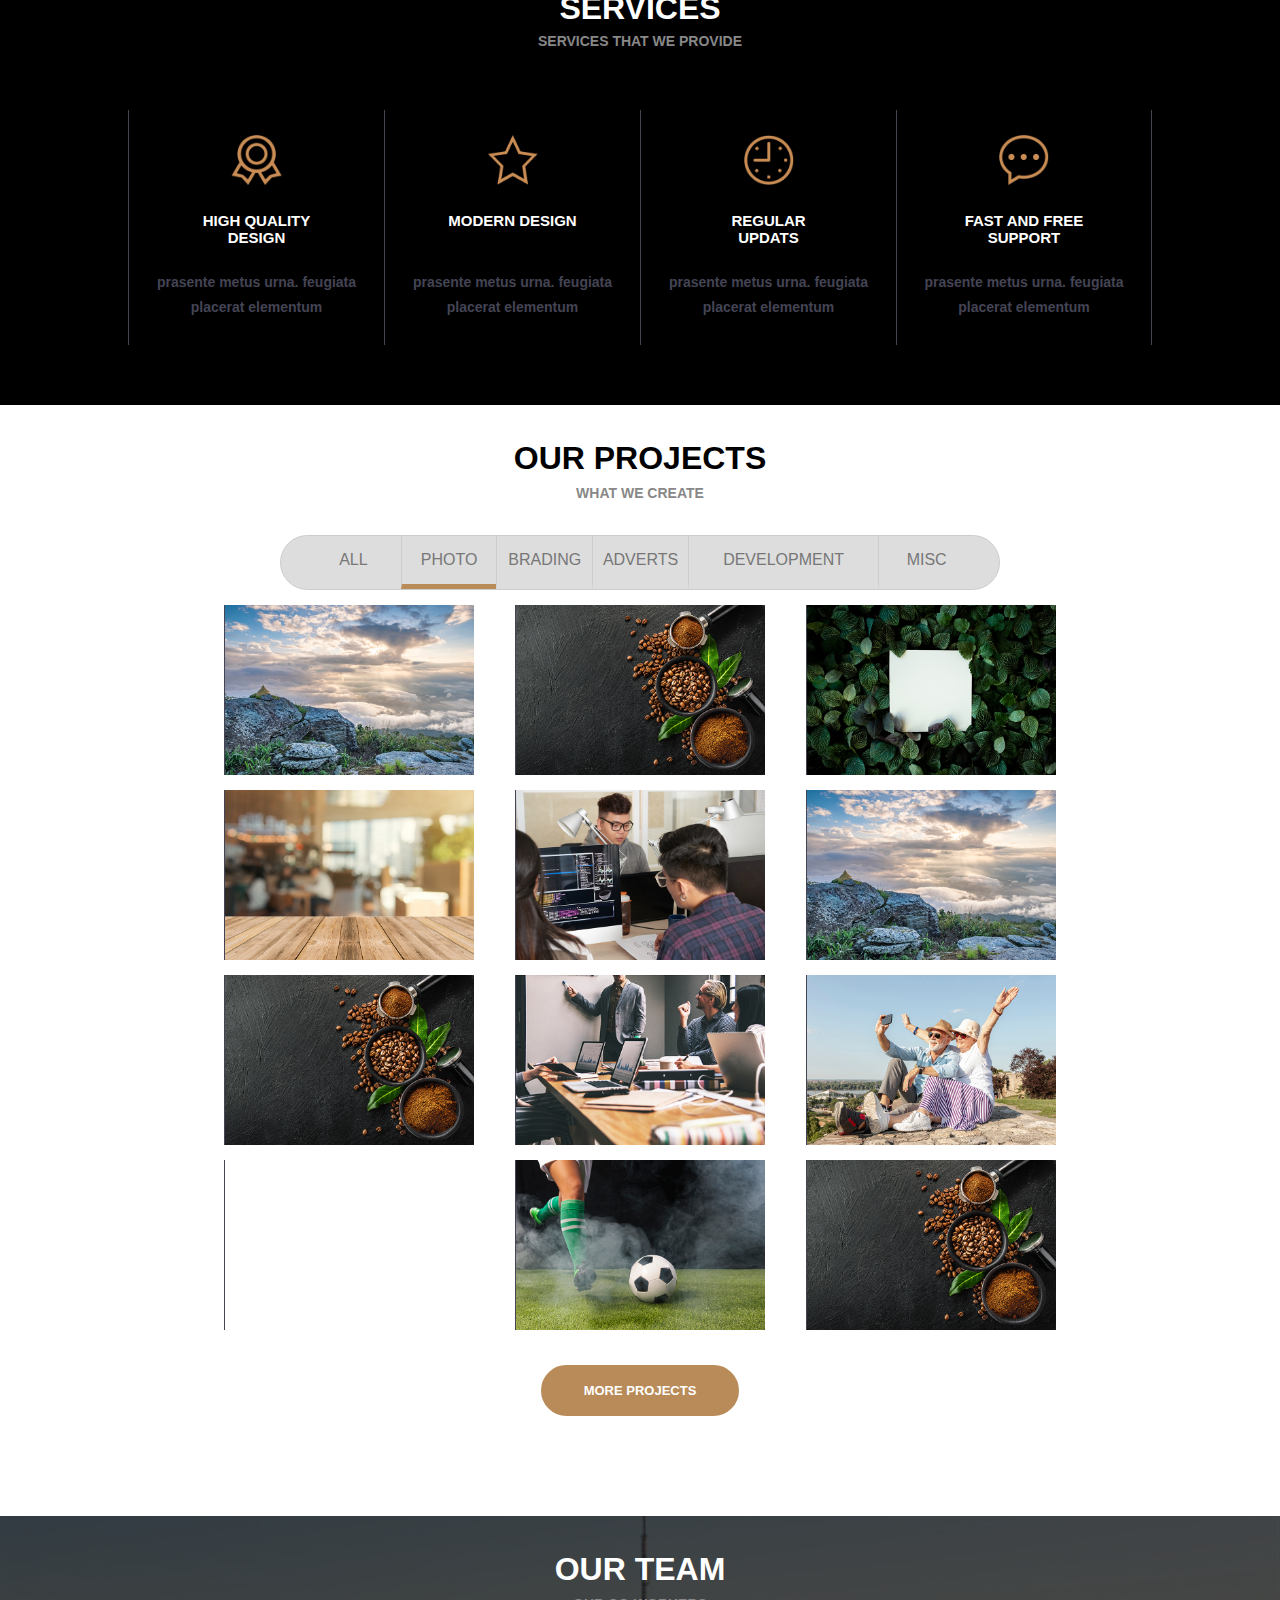
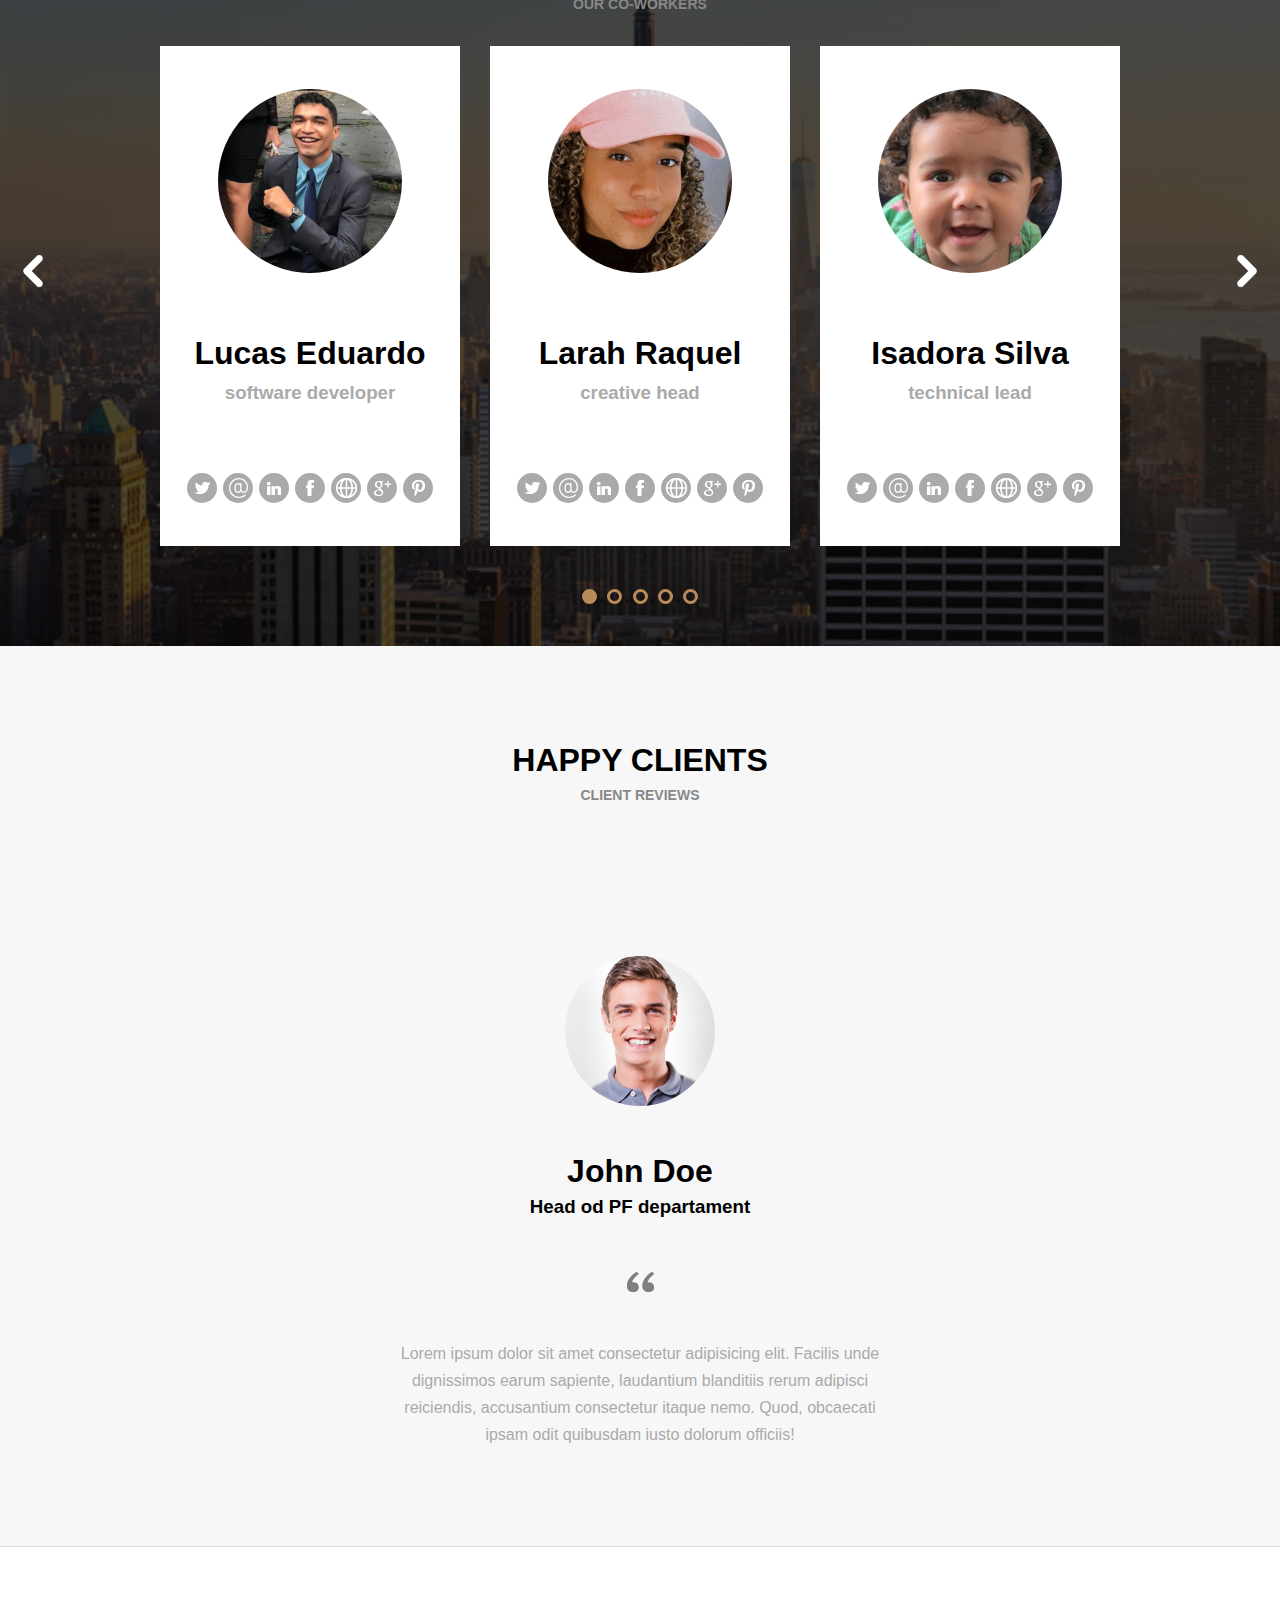
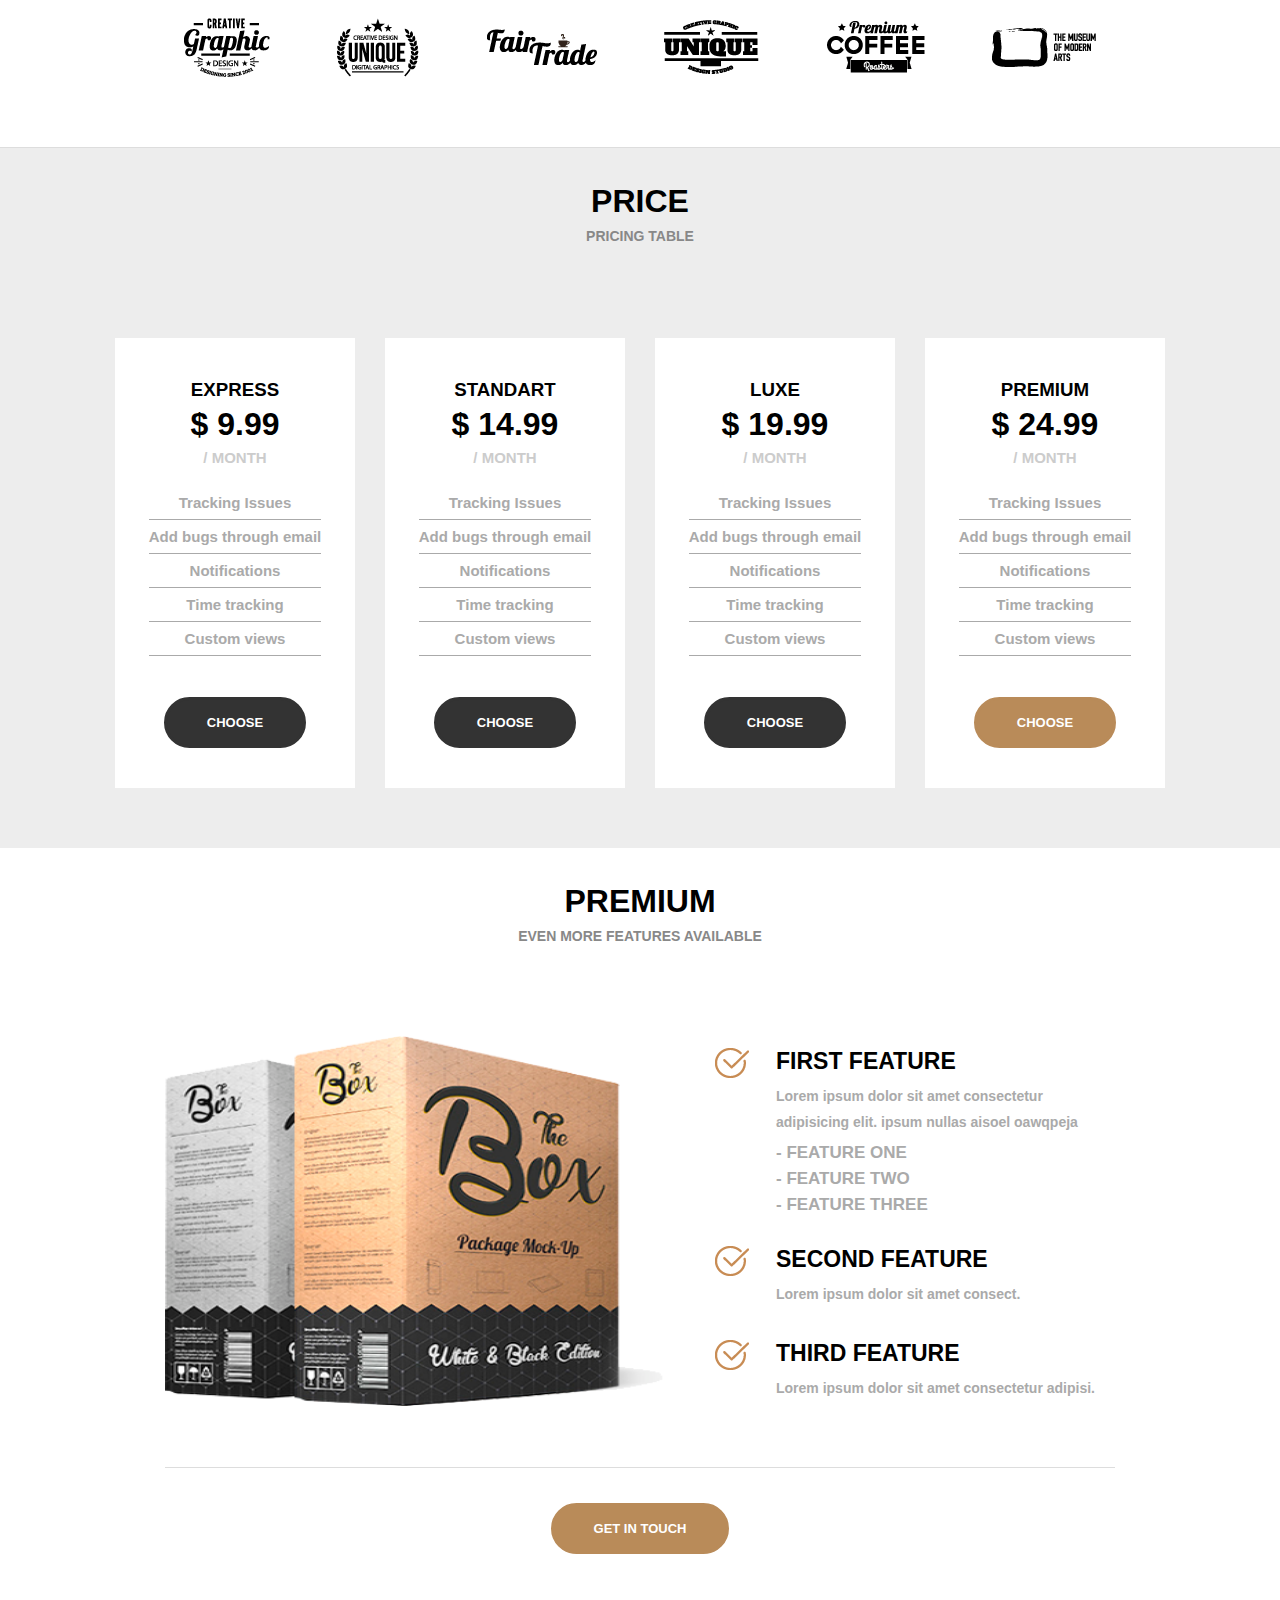
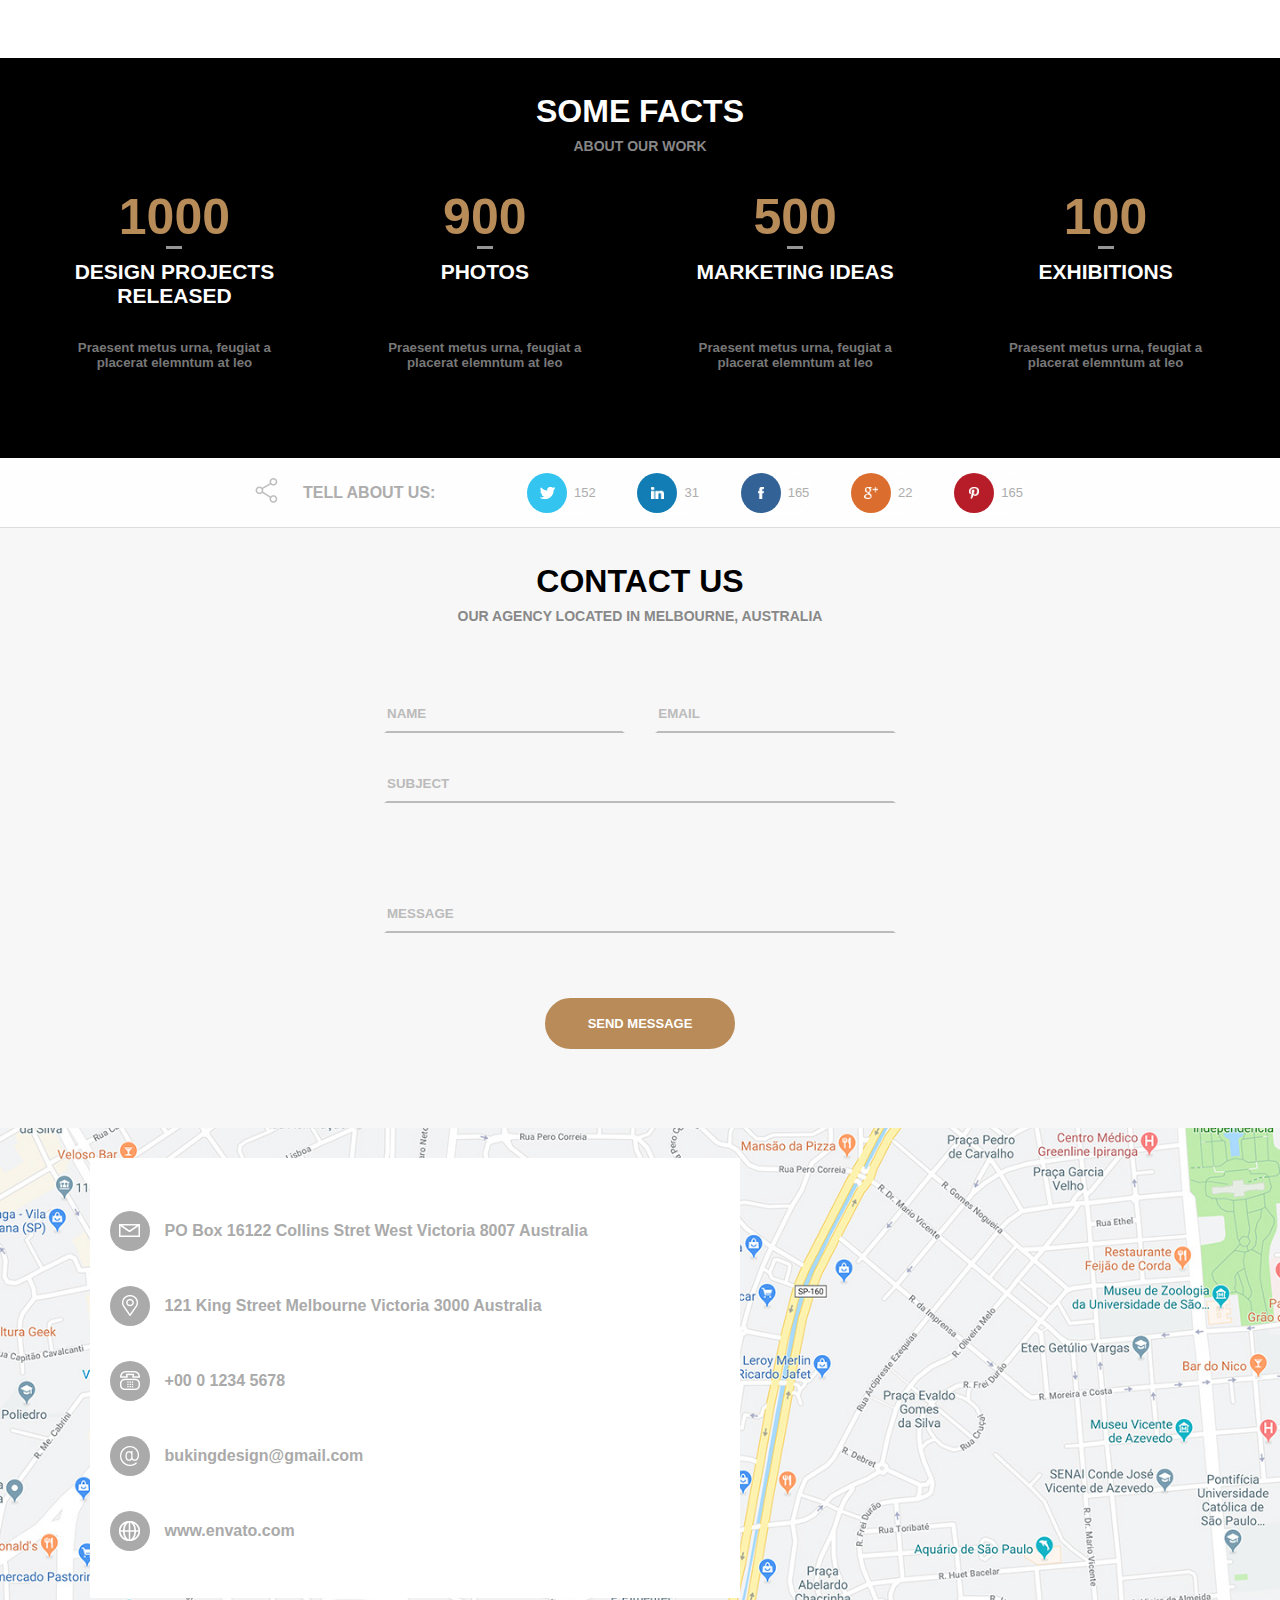
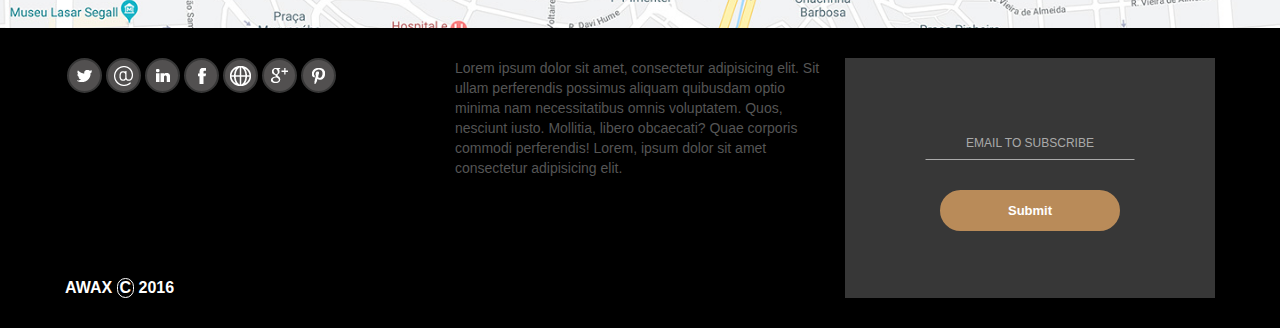
==== commit 714e6915: "Name" ====
--- a/index.html
+++ b/index.html
@@ -264,7 +264,7 @@
                         <div class="box-workers">
                             <img class="img-workers" src="assets/imagens/lucas.jpeg" alt="">
                             <div class="names">
-                                <h1>LUCAS EDUARDO</h1>
+                                <h1>Lucas Eduardo</h1>
                                 <h3>software developer</h3>
                             </div>
                             <div class="social-medias">
--- a/assets/css/templat.css
+++ b/assets/css/templat.css
@@ -498,8 +498,8 @@
     padding: 0 1%;
     position: absolute;
     width: 100%;
-    height: 730px;
-    align-items: center;
+    height: 375px;
+    align-items: end;
 }
 .arrows div{
     display: flex;
@@ -558,8 +558,8 @@
     margin-right: 3px;
     margin-left: 3px; 
     cursor: pointer;  
-}
-
+   
+}
 .social-medias i:hover{
     background-color: #b98b59;
 }
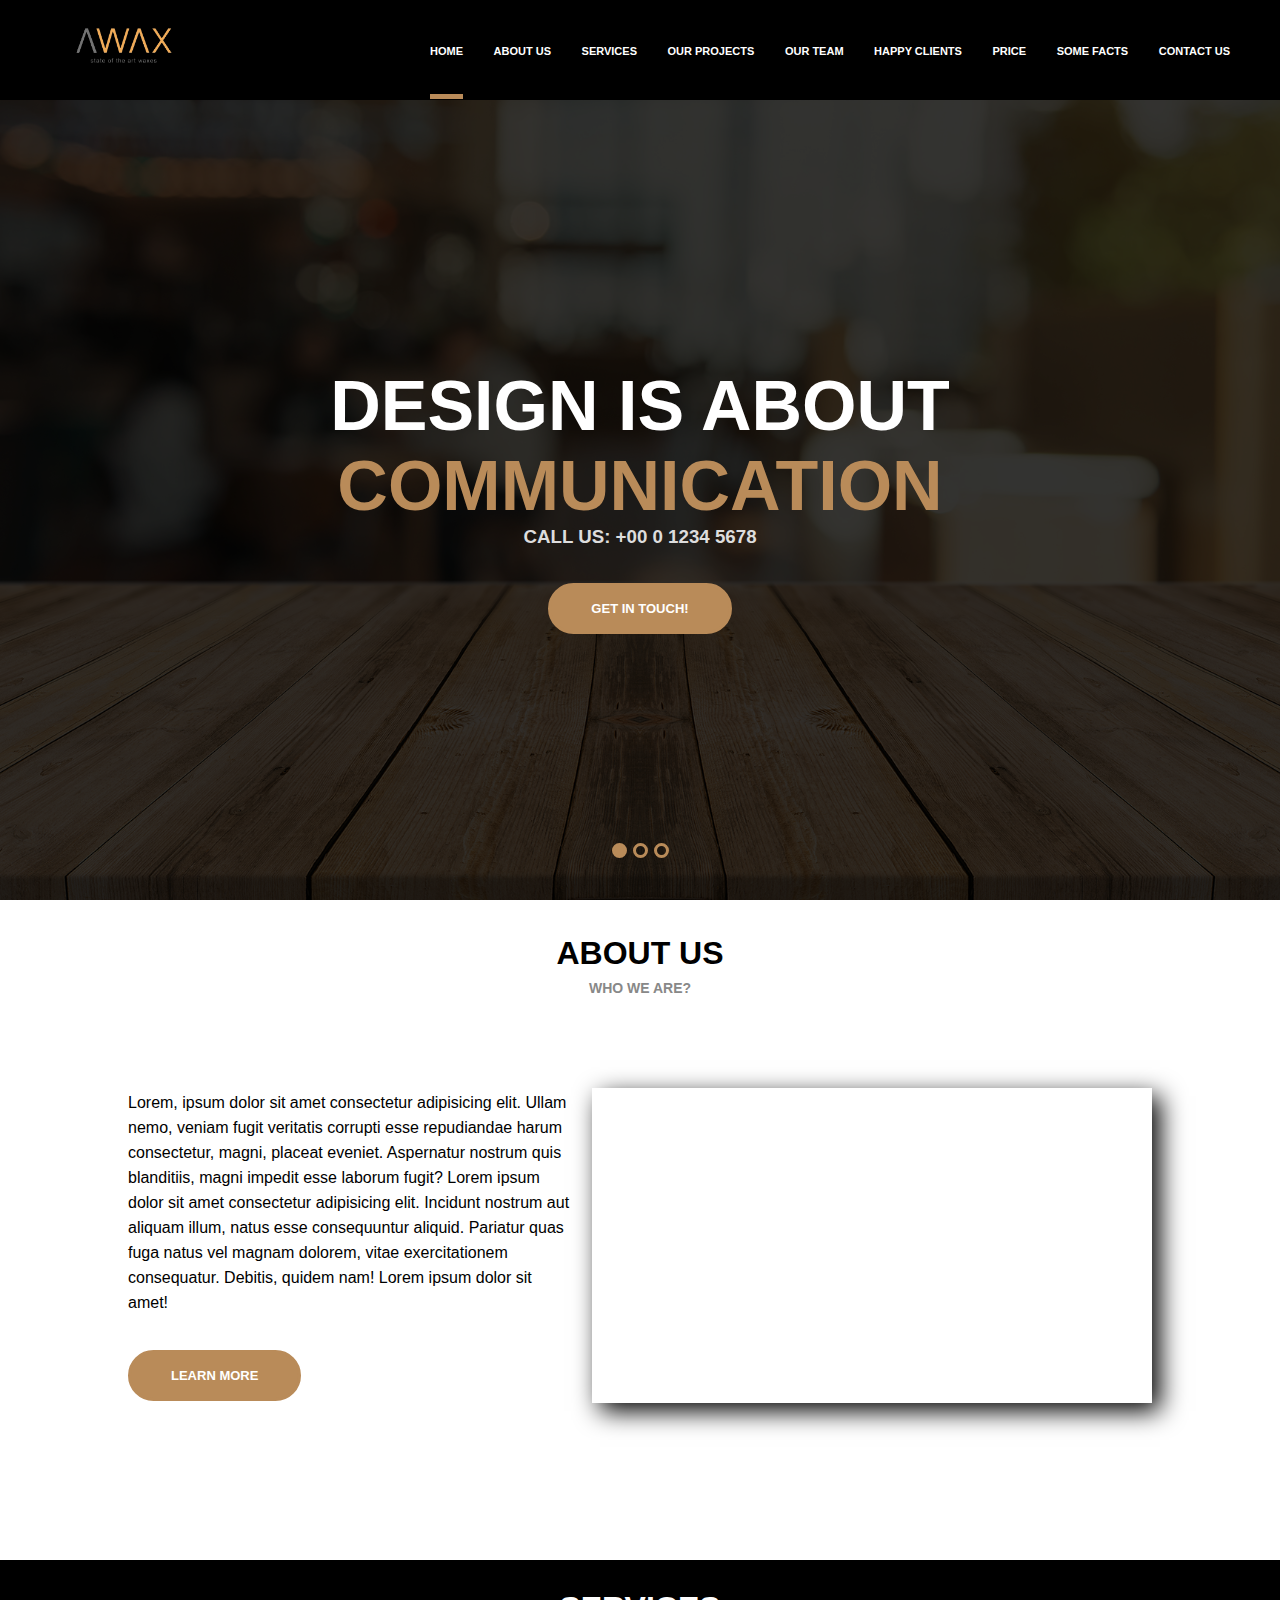
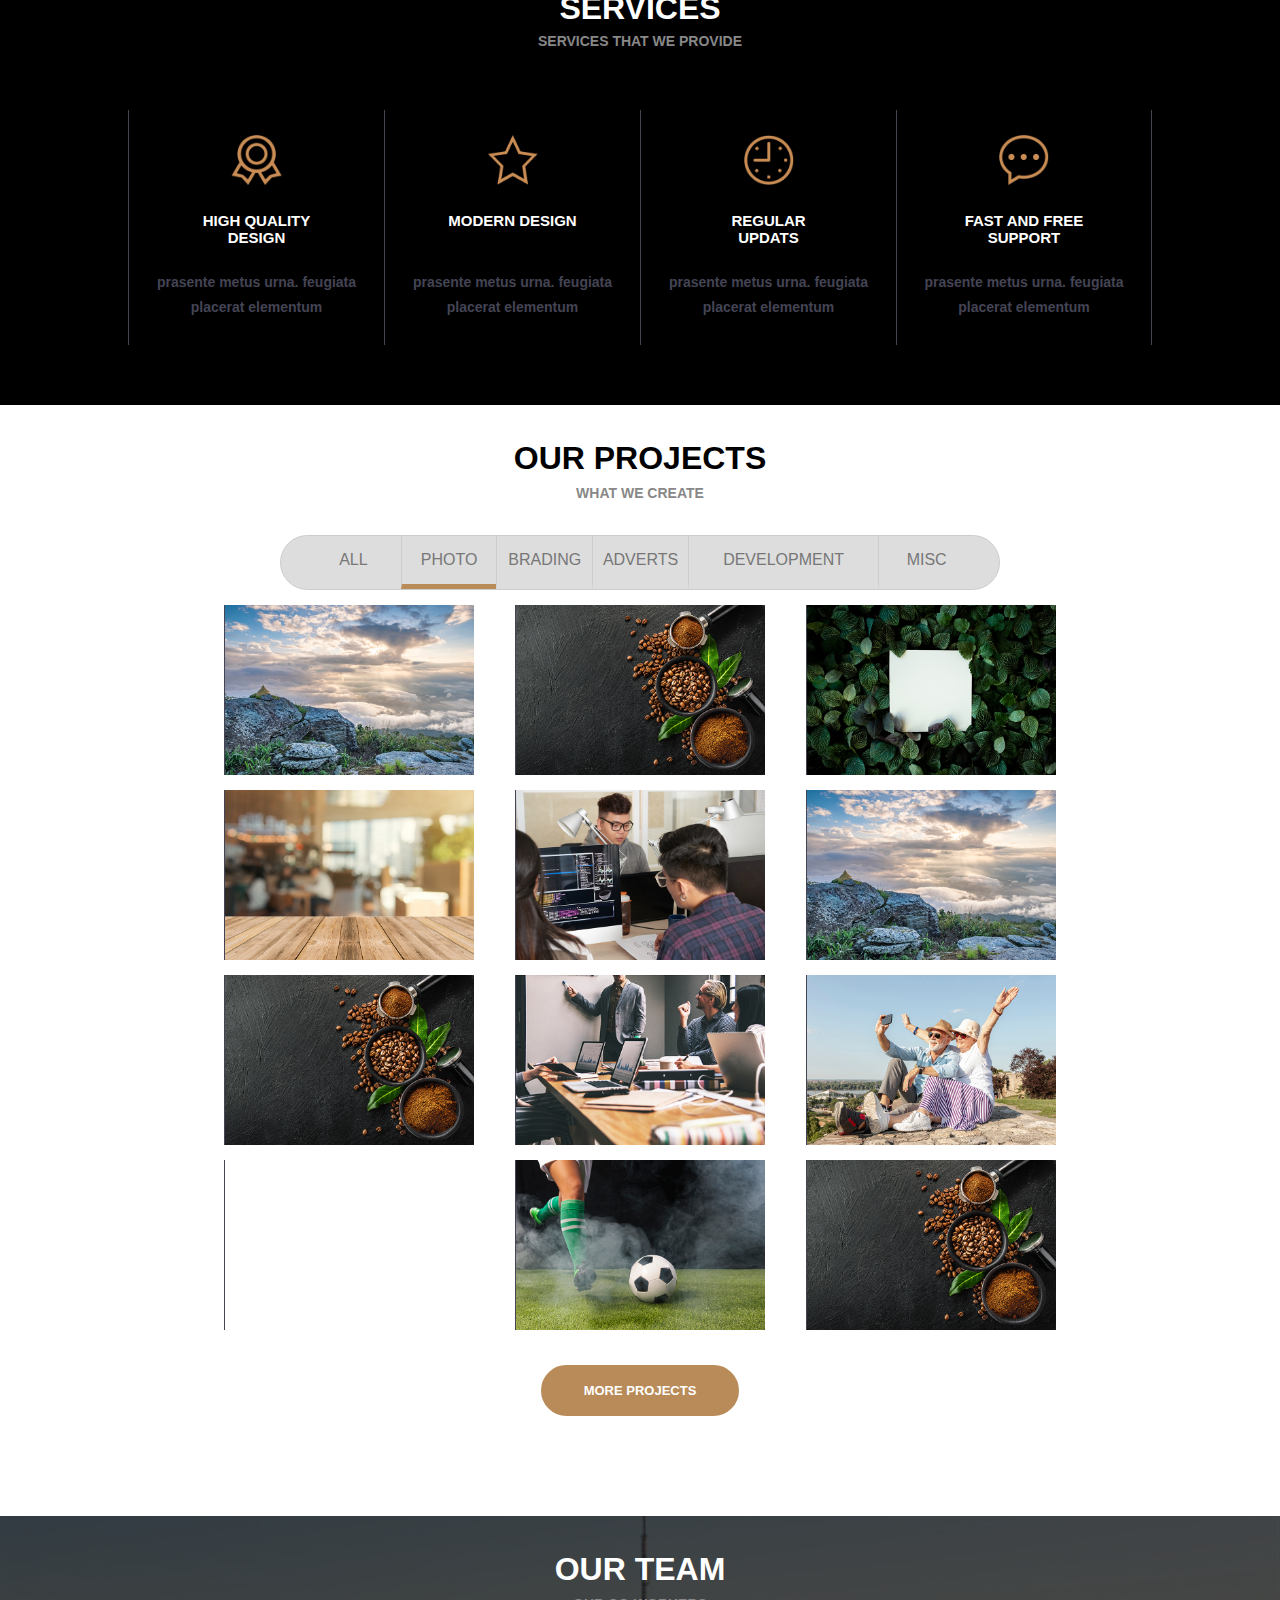
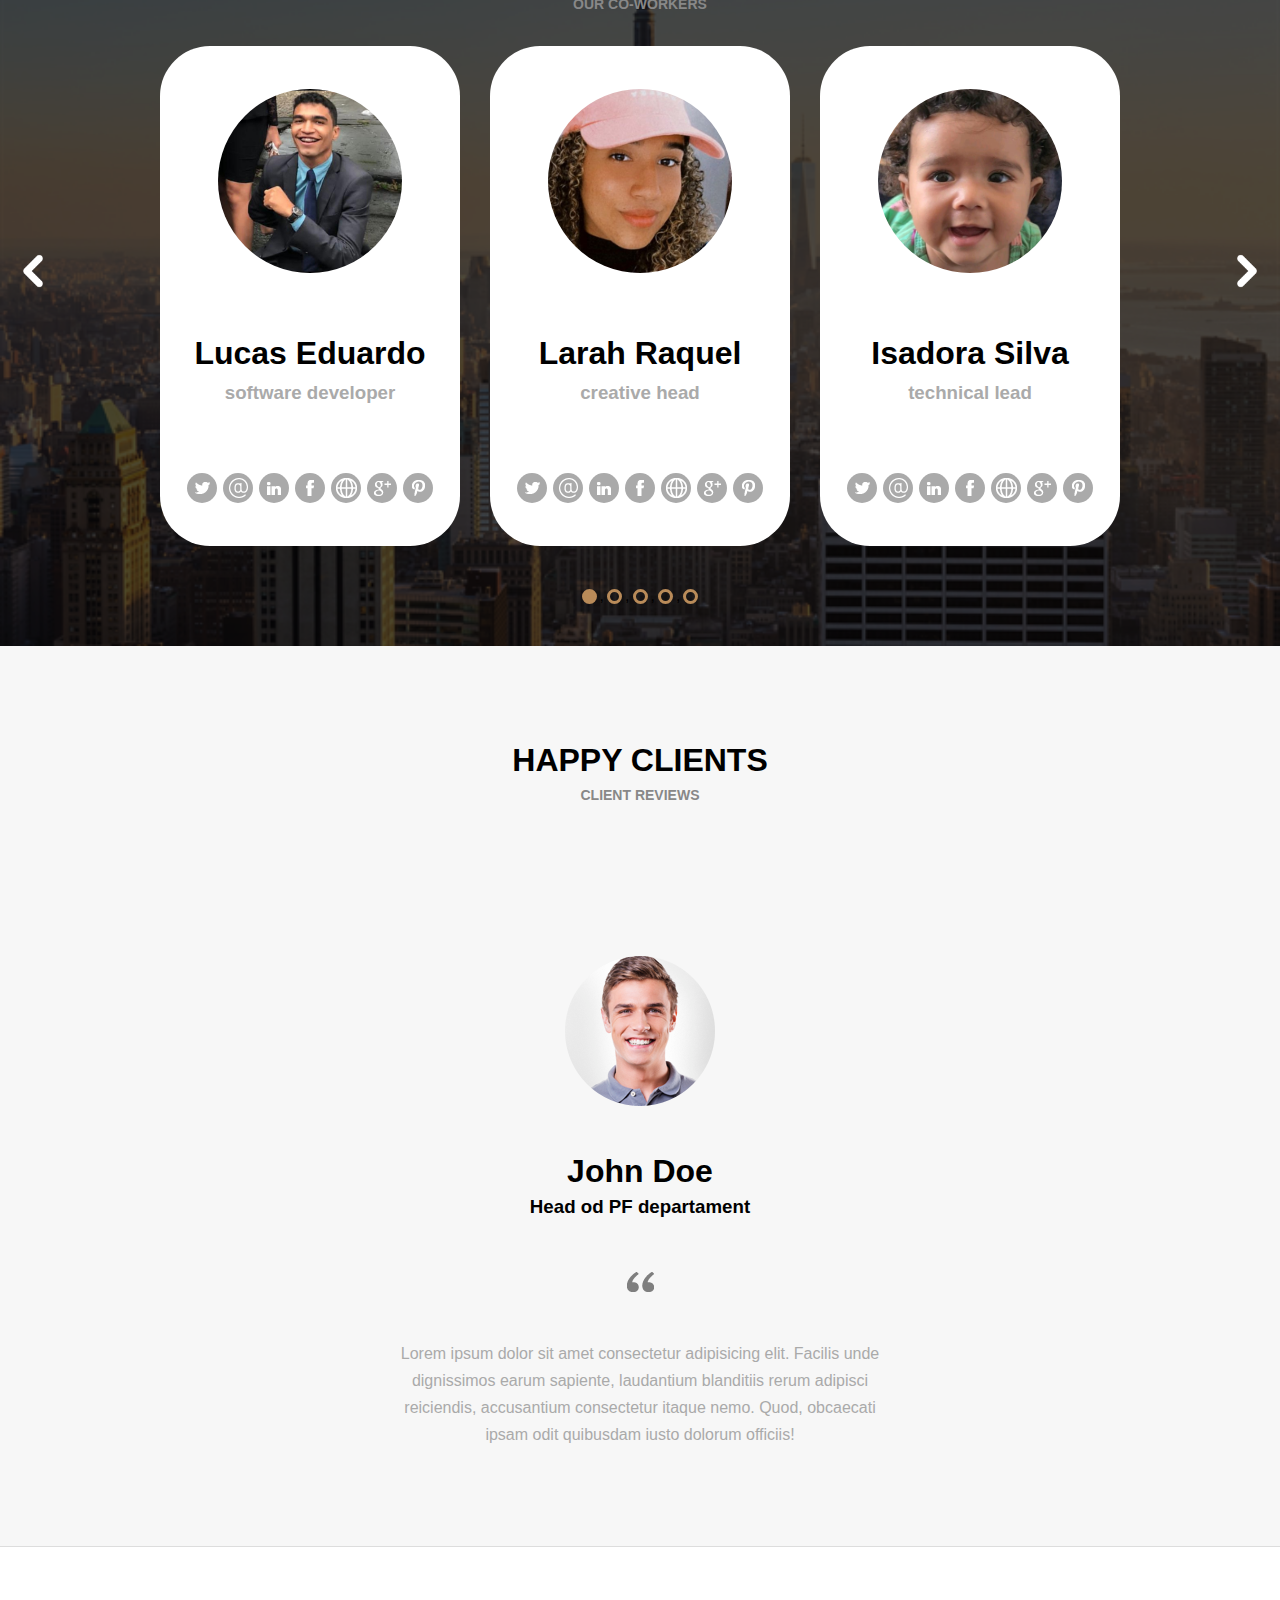
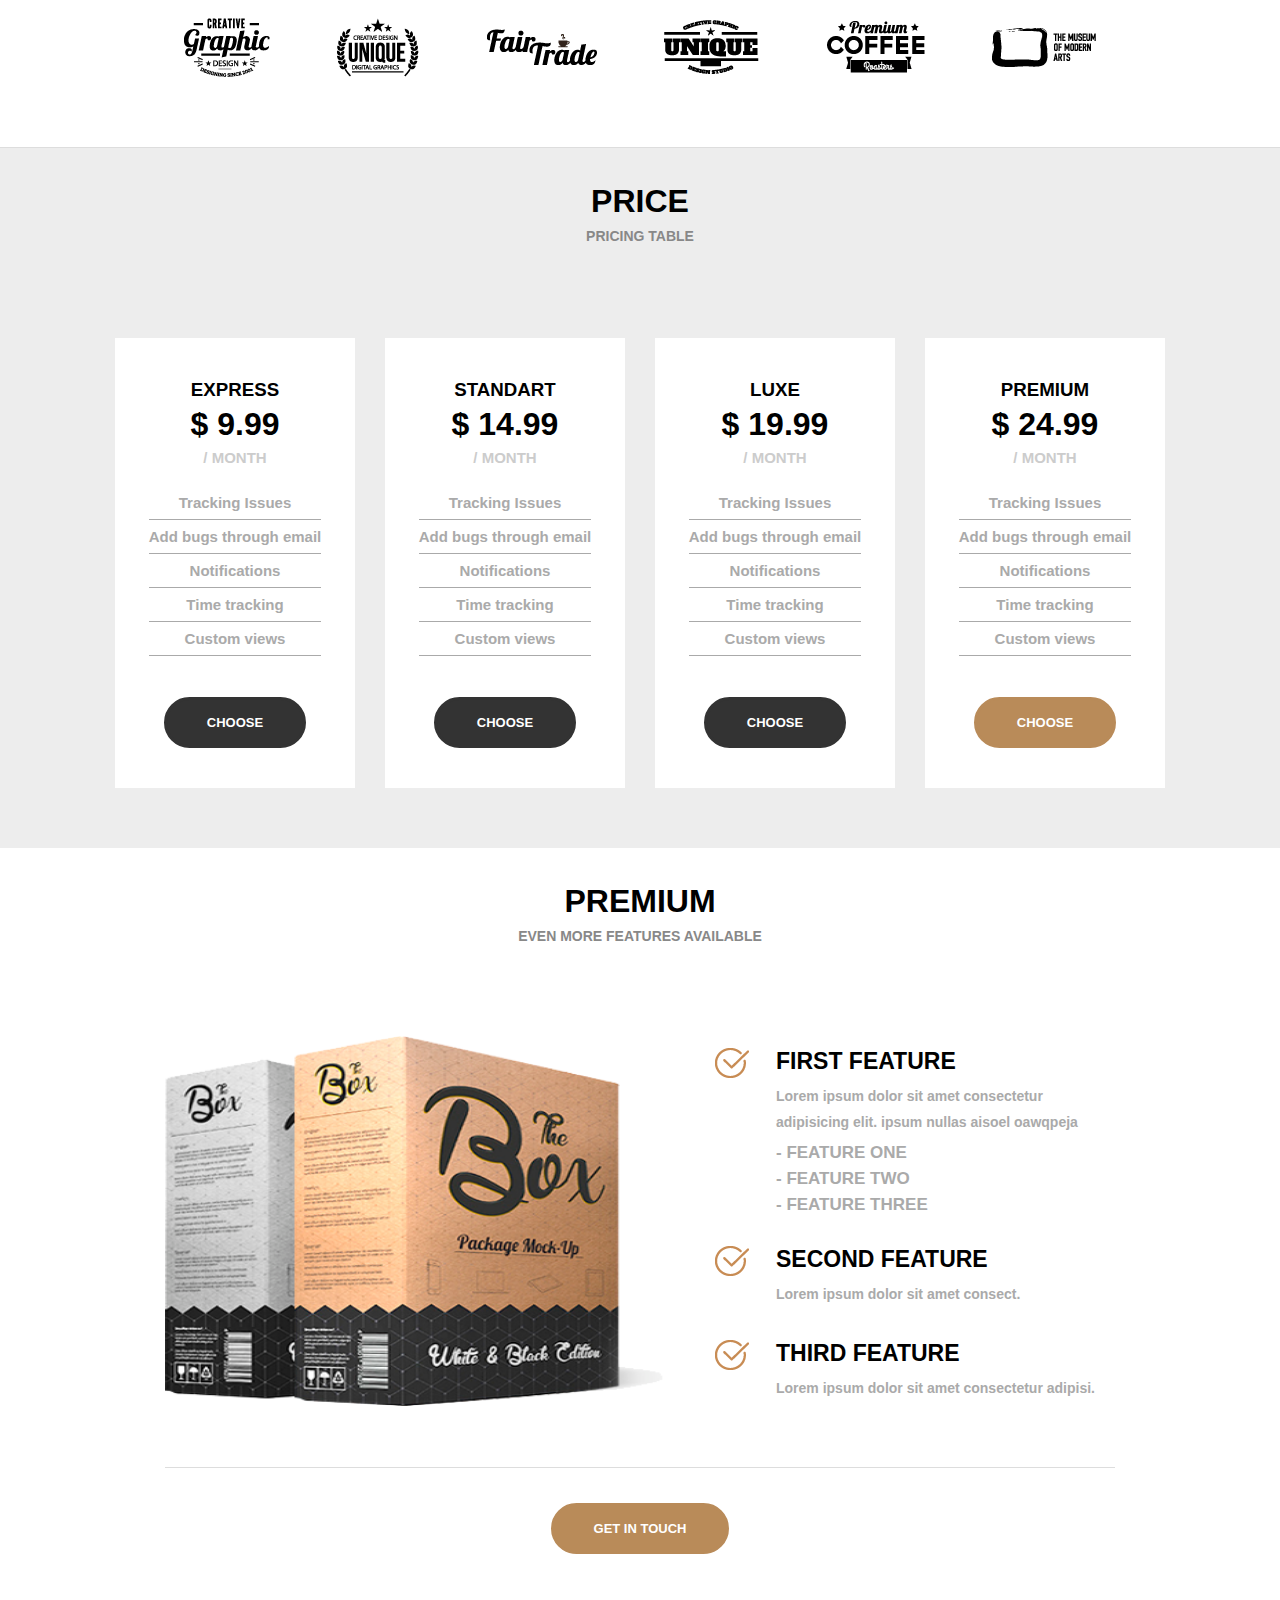
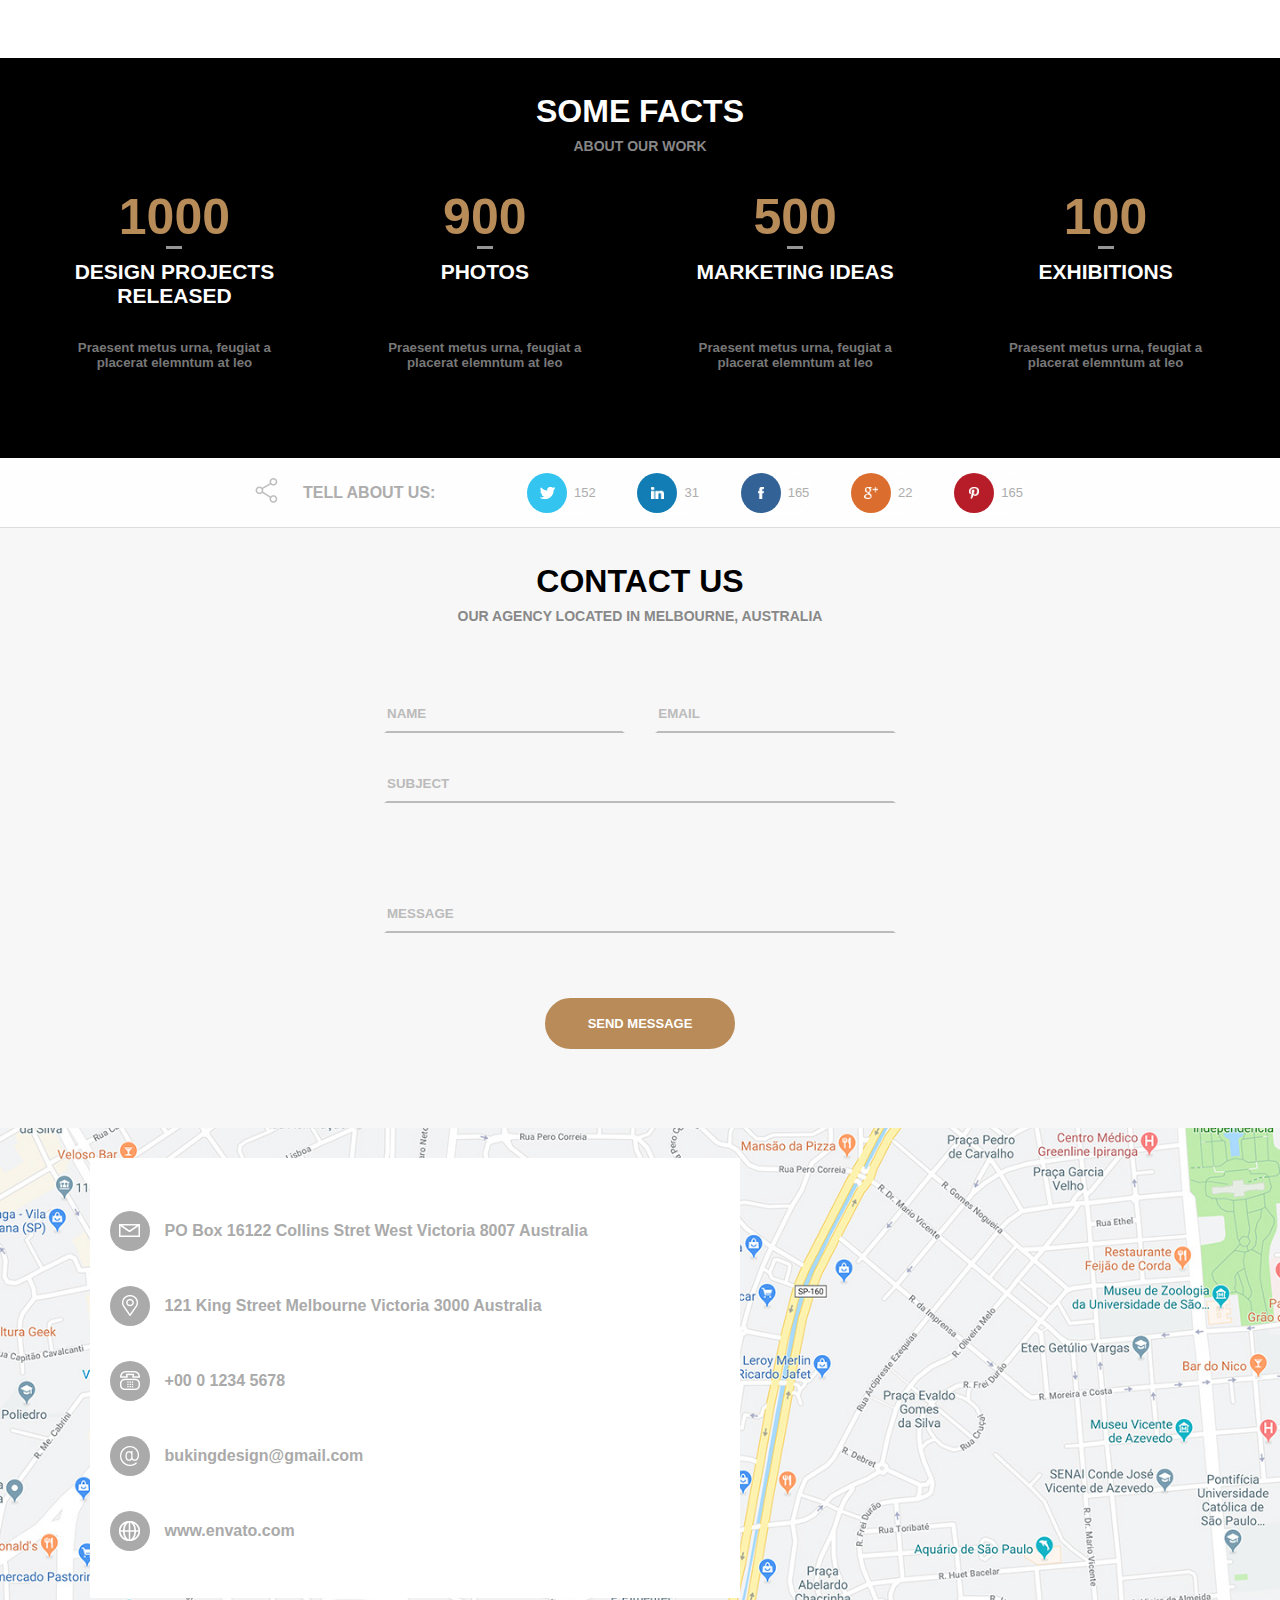
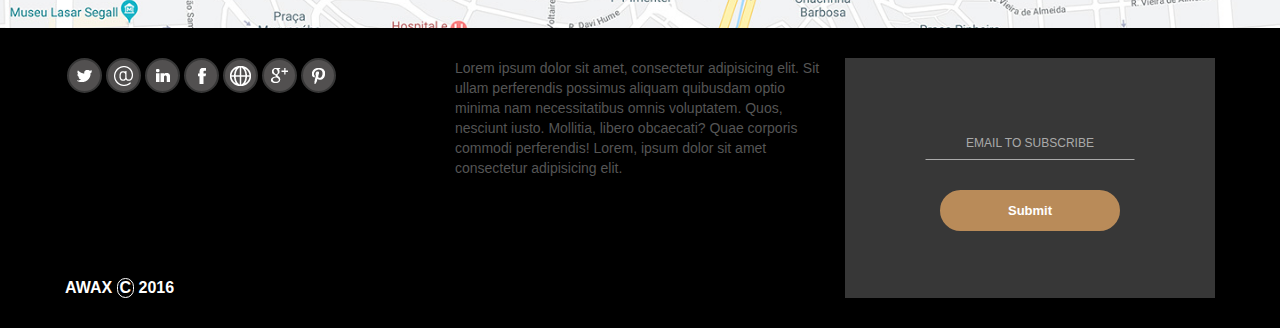
==== commit 5f87fe1a: "Aprimorando slide introdutorio" ====
--- a/index.html
+++ b/index.html
@@ -10,10 +10,12 @@
     <link rel="preconnect" href="https://fonts.googleapis.com">
     <link rel="preconnect" href="https://fonts.gstatic.com" crossorigin>
     <link href="https://fonts.googleapis.com/css2?family=Roboto:wght@400;500;700&display=swap" rel="stylesheet">
+    <link rel="shortcut icon" href="assets/icons/a.png" type="image/x-icon">
 </head>
-<body id="muda-cor" class="cor-one">
-   
-    <header class="site" style="display: nne;">
+<body>
+    <div id="bot-top"><img src="assets/icons/top.png" alt=""></div>
+
+    <header">
         <div class="container-nav">
             <div class="logo">
                 <img src="assets/imagens/logo-awax.png" alt="">
@@ -22,20 +24,19 @@
                 <img class="menu-bar" id="menu-bar" src="assets/icons/menu.png" alt="Abrir menu"/>
                 <ul>
                     <li><a  class="active">HOME</a></li>
-                    <li><a onclick='scrollAboutUs()'>ABOUT US</a></li>
-                    <li><a onclick='services()'>SERVICES</a></li>
-                    <li><a onclick='ourProjects()'>OUR PROJECTS</a></li>
-                    <li><a onclick='ourTeam()'>OUR TEAM</a></li>
-                    <li><a onclick='happyClients()'>HAPPY CLIENTS</a></li>
-                    <li><a onclick='price()'>PRICE</a></li>
-                    <li><a onclick='someFacts()'>SOME FACTS</a></li>
-                    <li><a onclick='contactUs()'>CONTACT US</a></li>
+                    <li><a>ABOUT US</a></li>
+                    <li><a>SERVICES</a></li>
+                    <li><a>OUR PROJECTS</a></li>
+                    <li><a>OUR TEAM</a></li>
+                    <li><a>HAPPY CLIENTS</a></li>
+                    <li><a>PRICE</a></li>
+                    <li><a>SOME FACTS</a></li>
+                    <li><a>CONTACT US</a></li>
                 </ul>
             </div>
         </div>
     </header>
-    <main class="site" style="display: non;">
-
+    <main>
         <div class="sli">
             <div class="slie">   
                 <div class="bg1-photo">
@@ -47,15 +48,9 @@
                                 <h3>CALL US: +00 0 1234 5678</h3>
                                 <a class="button" href="">GET IN TOUCH!</a>    
                             </div>
-                            <div class="slide">
-                                <div id="circle1" onclick="jumpOne()" class="circle active"></div>
-                                <div id="circle2" onclick="jumpTwo()"  class="circle"></div>
-                                <div id="circle3" onclick="jumpThree()" class="circle"></div>
-                                
-                            </div>
+                            
                         </div>                
-                    </div>             
-
+                    </div>  
                 </div>
 
                 <div class="bg2-photo">
@@ -67,15 +62,9 @@
                                 <h3>CALL US: +00 0 1234 5678</h3>
                                 <a class="button" href="">GET IN TOUCH!</a>    
                             </div>
-                            <div class="slide">
-                                <div id="circle1" onclick="jumpOne()" class="circle"></div>
-                                <div id="circle2" onclick="jumpTwo()"  class="circle  active"></div>
-                                <div id="circle3" onclick="jumpThree()" class="circle"></div>
-                                
-                            </div>
+                            
                         </div>                
-                    </div>             
-
+                    </div>  
                 </div>
 
                 <div class="bg3-photo">
@@ -87,17 +76,18 @@
                                 <h3>CALL US: +00 0 1234 5678</h3>
                                 <a class="button" href="">GET IN TOUCH!</a>    
                             </div>
-                            <div class="slide">
-                                <div id="circle1" onclick="jumpOne()"  class="circle"></div>
-                                <div id="circle2" onclick="jumpTwo()" class="circle"></div>
-                                <div id="circle3" onclick="jumpThree()" class="circle active"></div>
-                                
-                            </div>
+                            
                         </div>                
-                    </div>             
-
-                </div>
+                    </div> 
+                </div>
+                
             </div> 
+            <div class="slide" style="position: absolute; bottom: 0;">
+                <div id="0"  onclick="jumpTo(this.id)" class="circle point-slide--top active"></div>
+                <div id="1" onclick="jumpTo(this.id)"  class="circle point-slide--top"></div>
+                <div id="2"  onclick="jumpTo(this.id)" class="circle point-slide--top"></div>
+                
+            </div>
         </div>
 
         <section class="about-us">
@@ -636,7 +626,7 @@
 
         </section>
     </main>
-    <footer class="site" style="display: noe;">
+    <footer">
         <section class="map">
             <div class="container-map">
                 <div class="contact-row">
--- a/assets/css/templat.css
+++ b/assets/css/templat.css
@@ -19,7 +19,23 @@
     
     
 }
-
+#bot-top{
+    position: fixed;
+    background-color: #b98b59;
+    right: 0;
+    bottom: 0;
+    margin-right: 15px;
+    margin-bottom: 15px;
+    border-radius: 50%;
+    display: none;
+    align-items: center;
+    justify-content: center;
+    cursor: pointer;
+}
+#bot-top img{
+    height: 40px;
+    
+}
 .container-nav{
     display: flex;
     justify-content: space-between;
@@ -535,6 +551,7 @@
     gap: 60px;
     width: 300px;
     margin-right: 30px;
+    border-radius: 50px;
 }
 .img-workers{
     height: 184px;
@@ -1435,4 +1452,4 @@
         margin-left: 0;
         margin-right: 0;
     }
-}+}
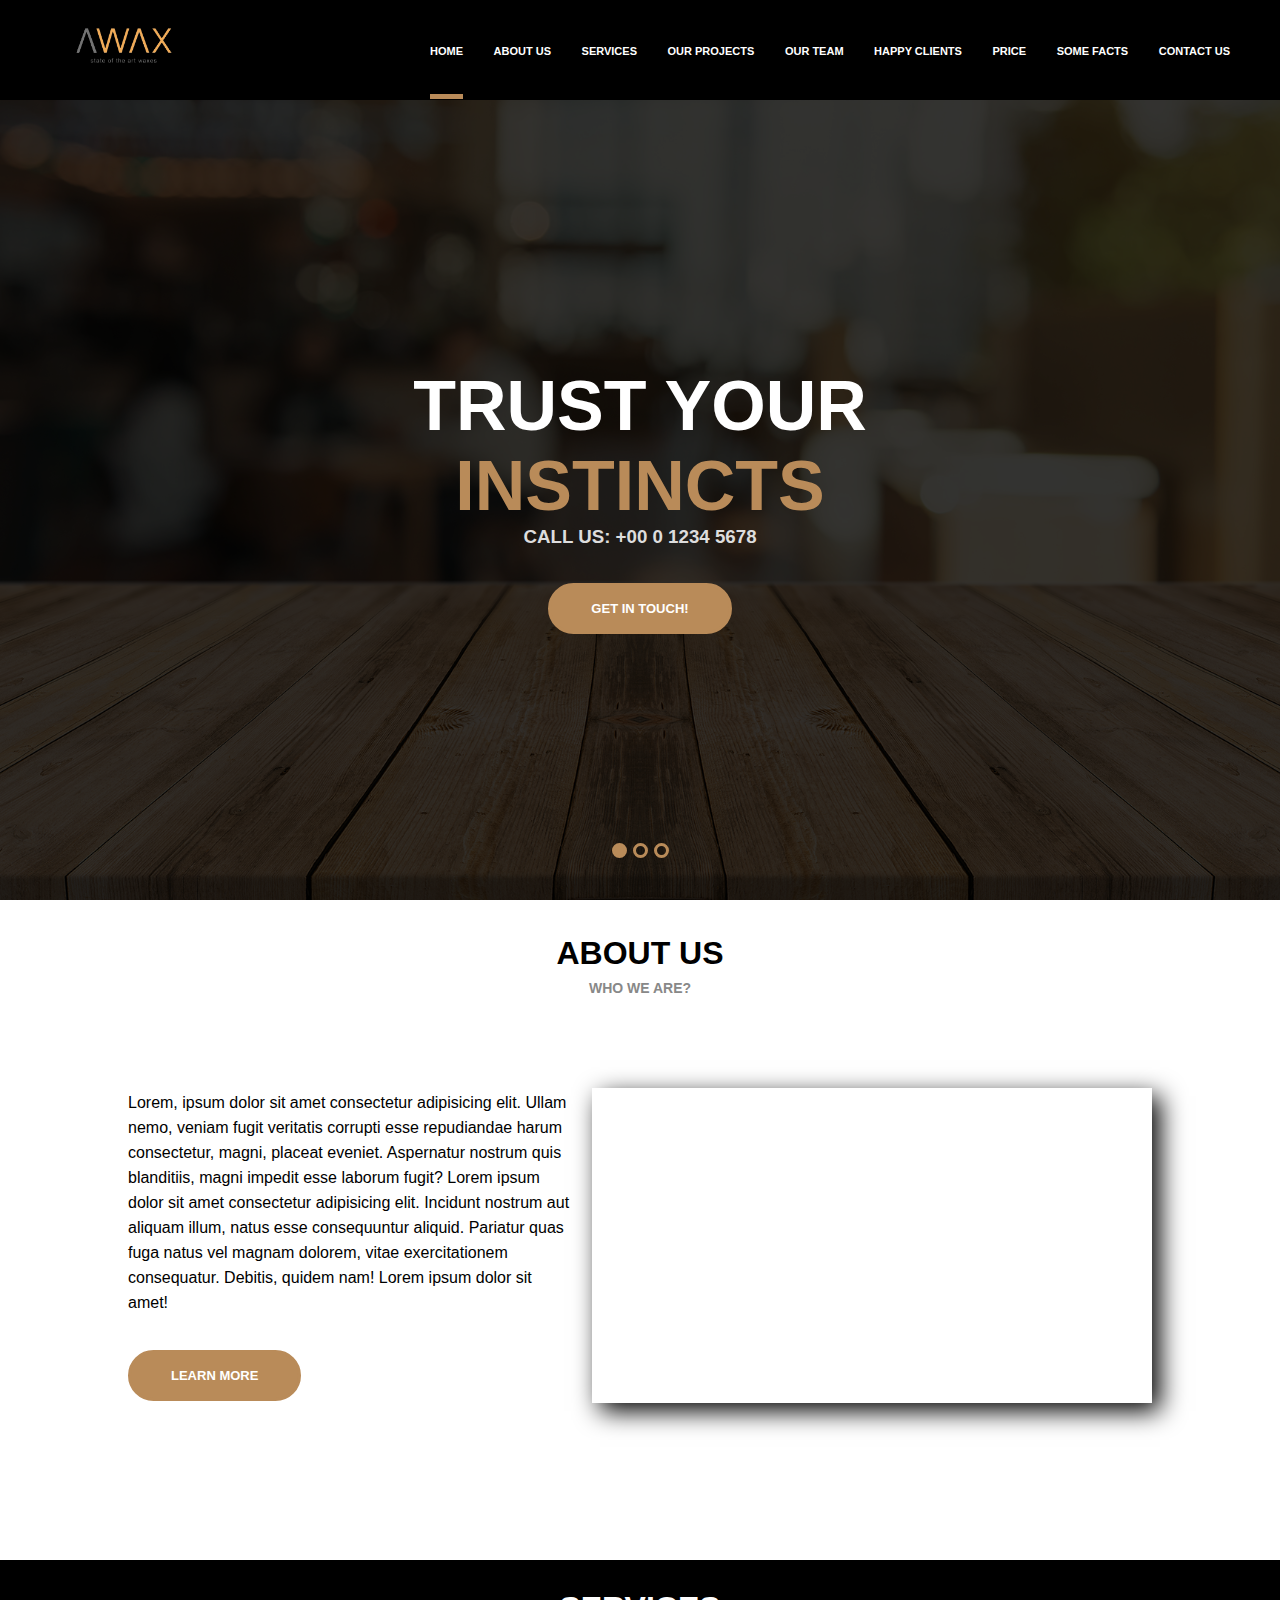
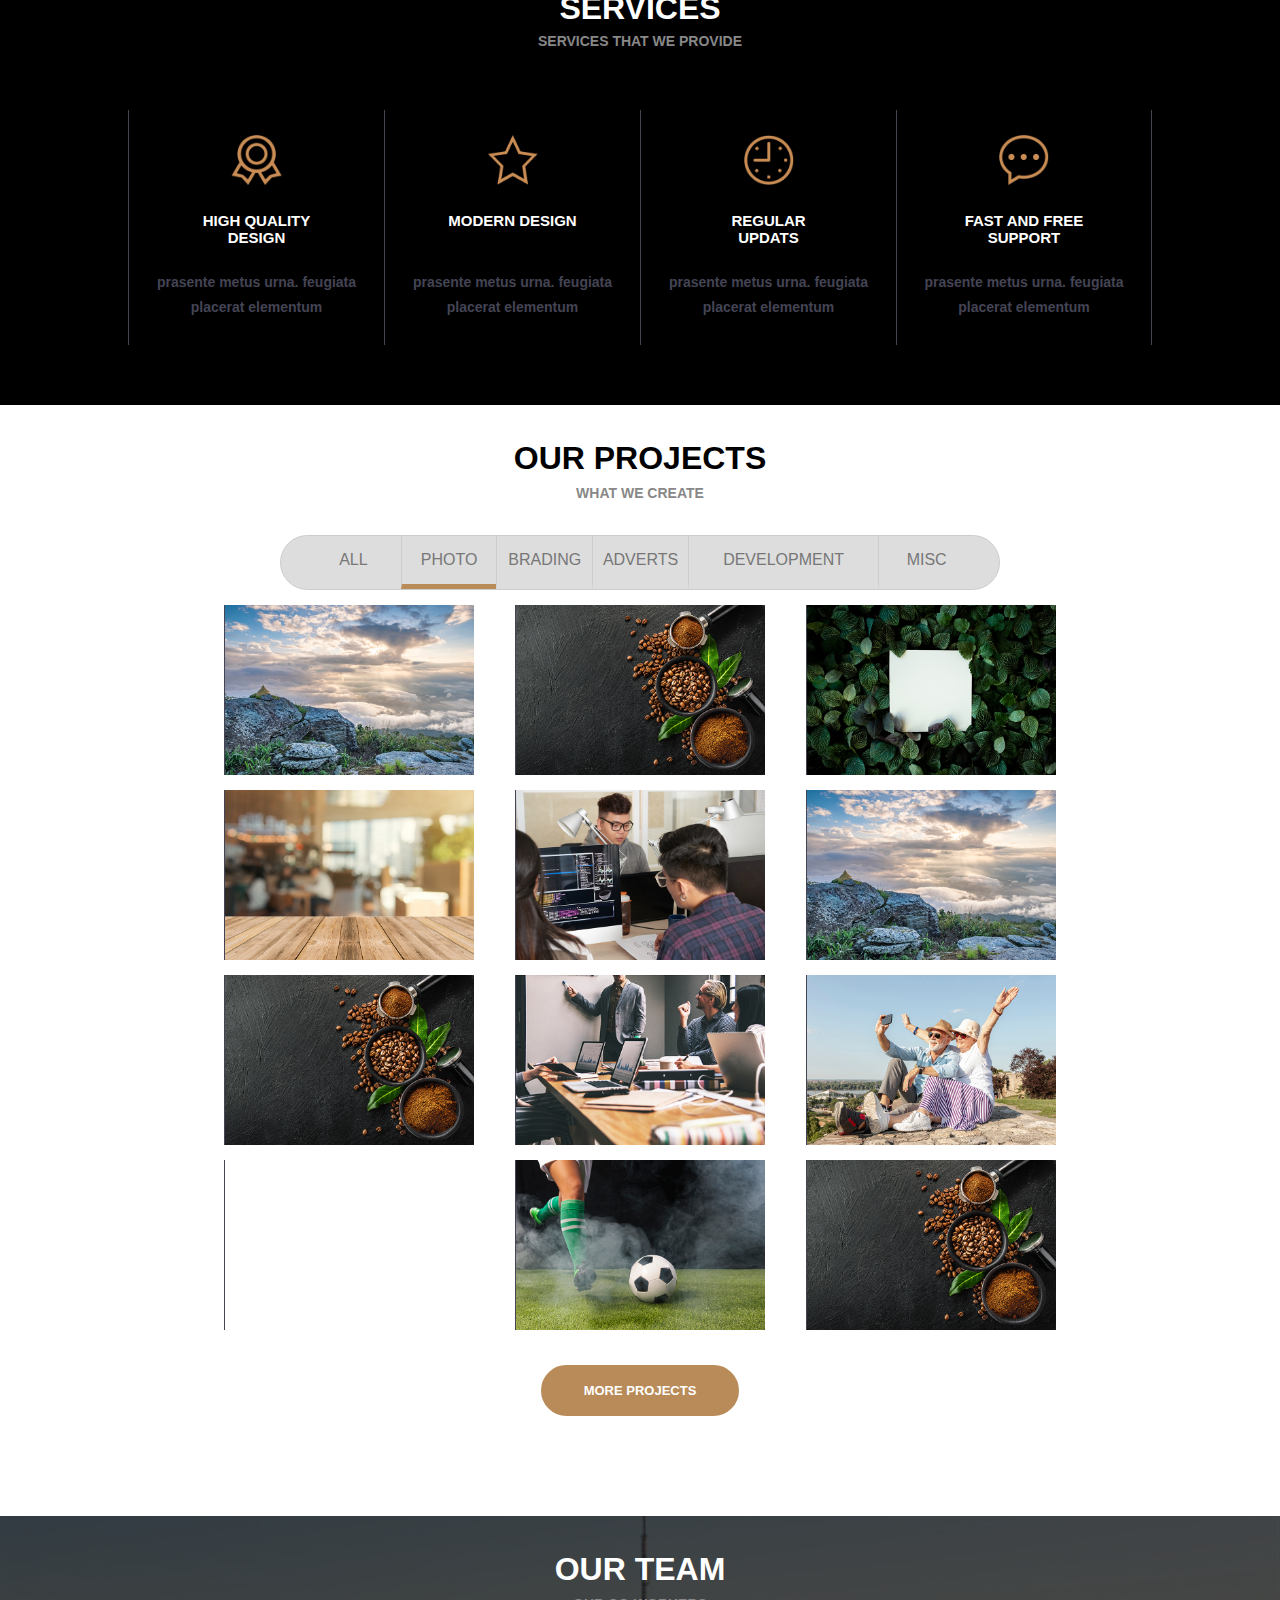
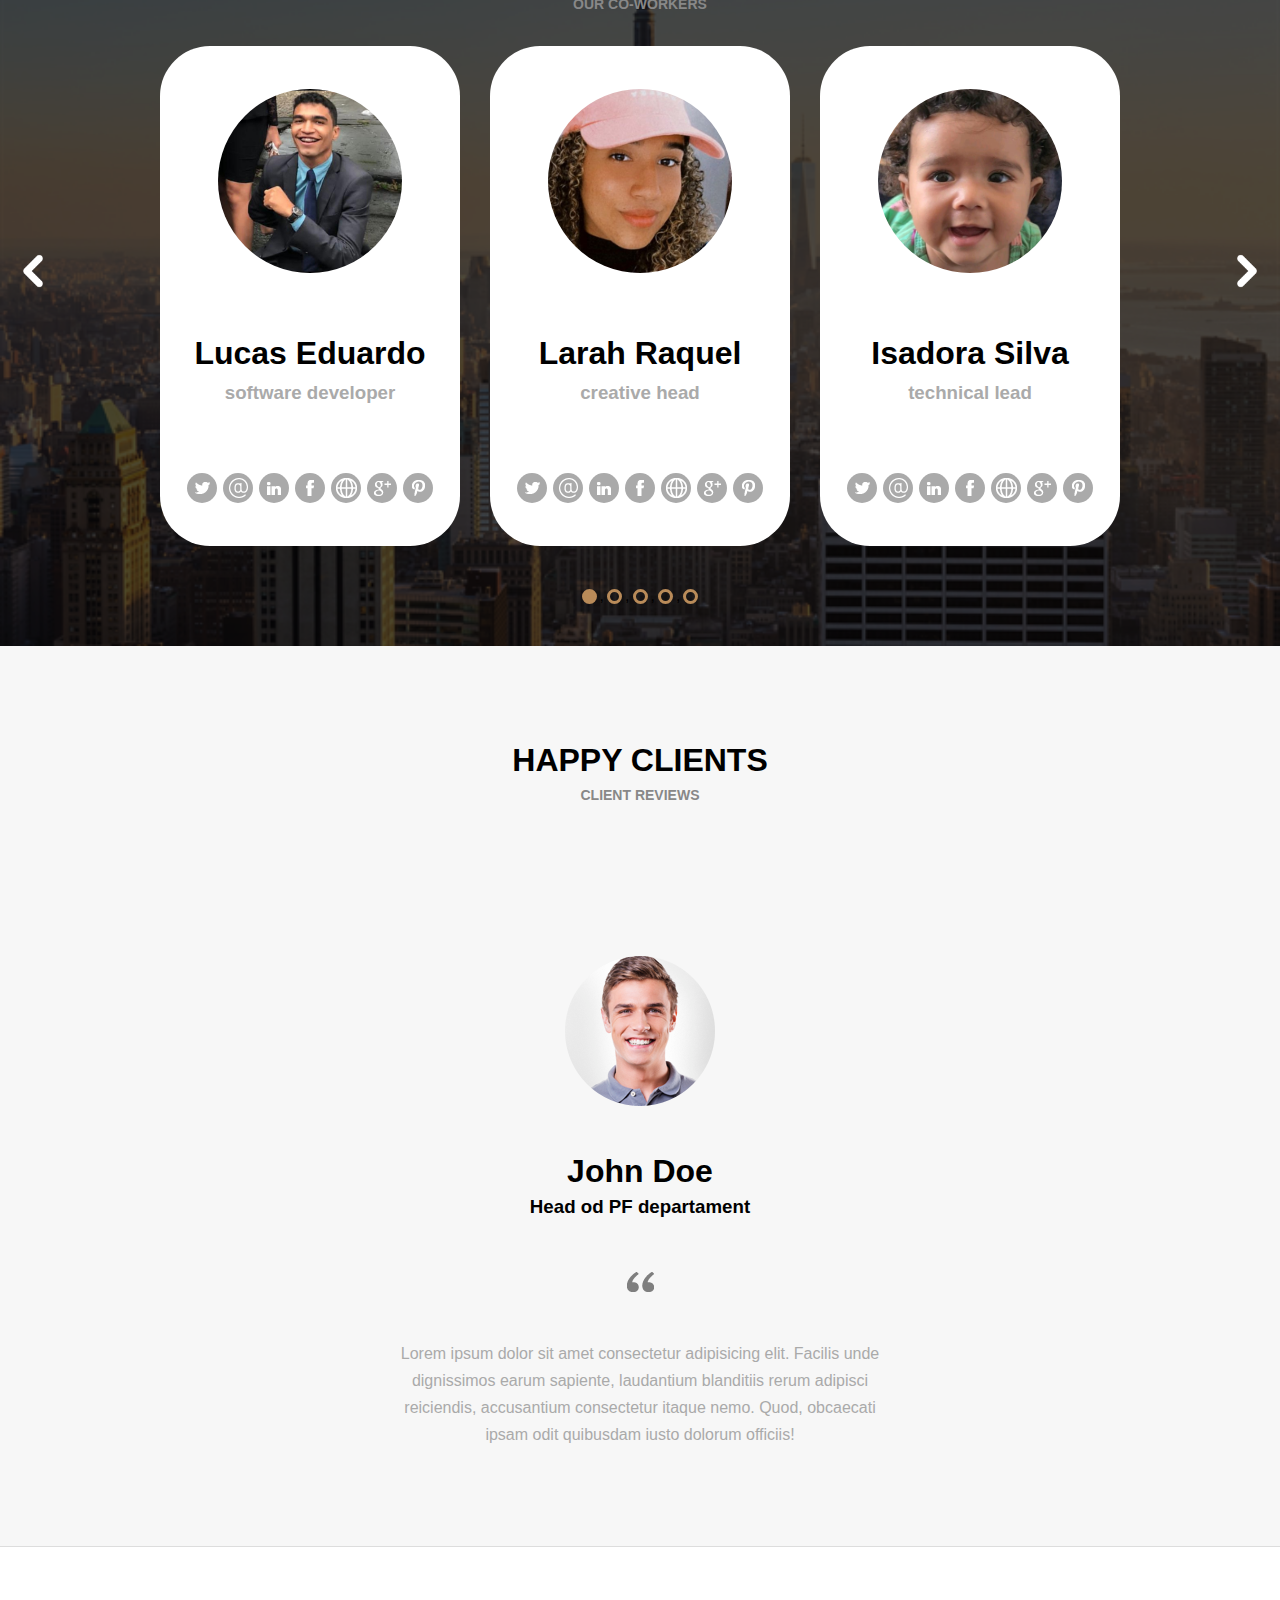
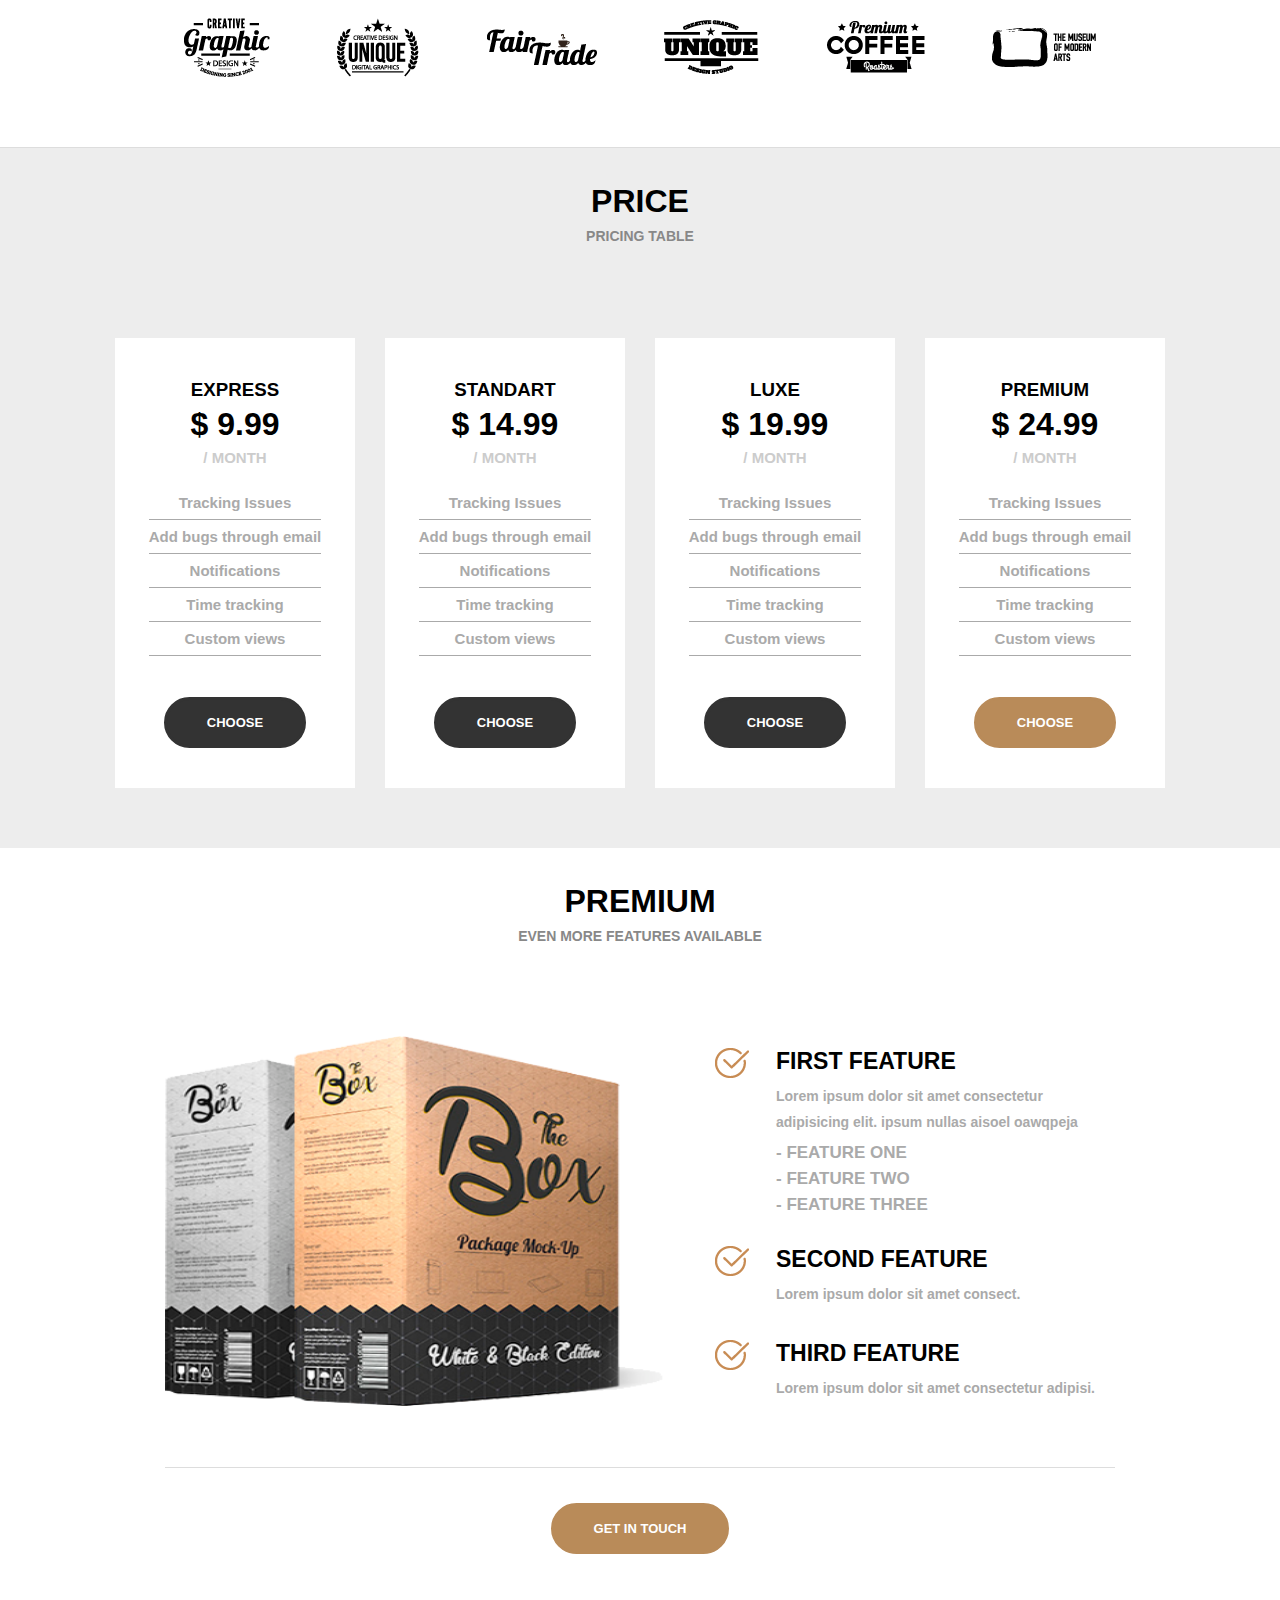
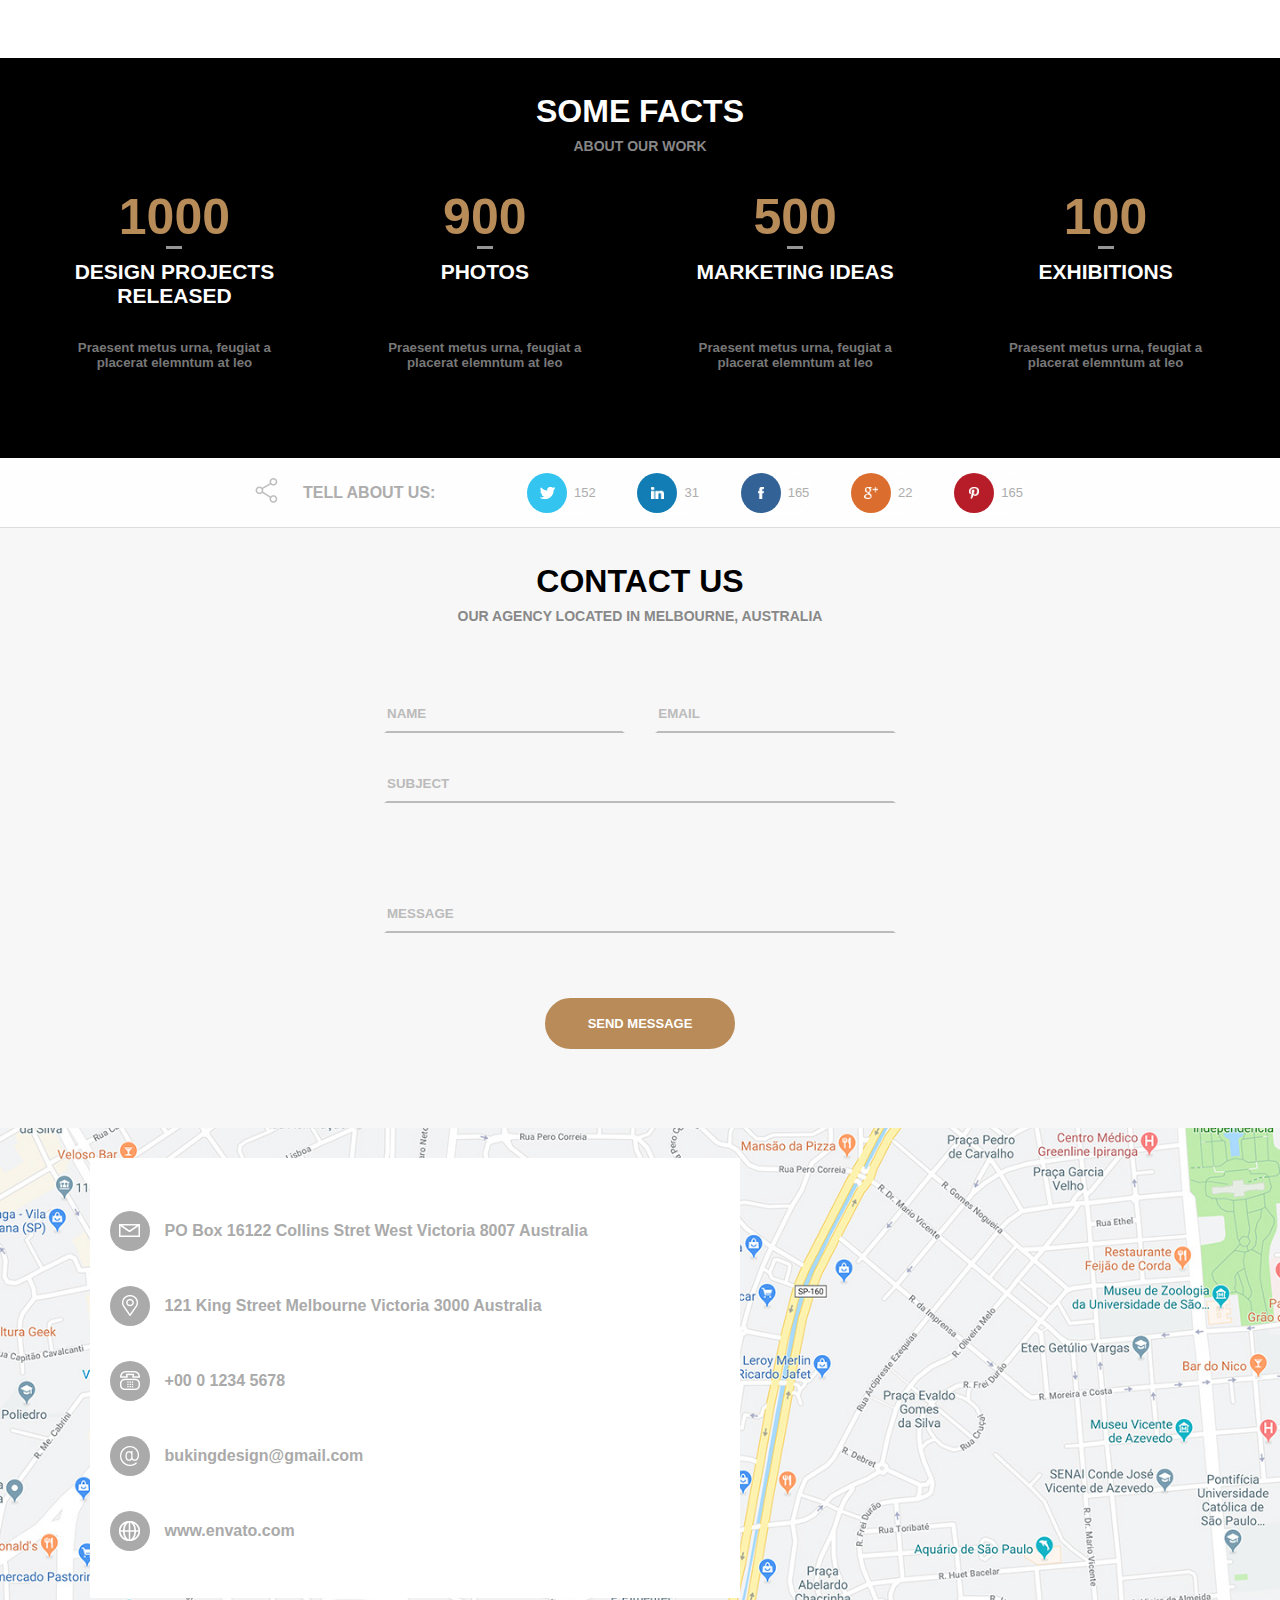
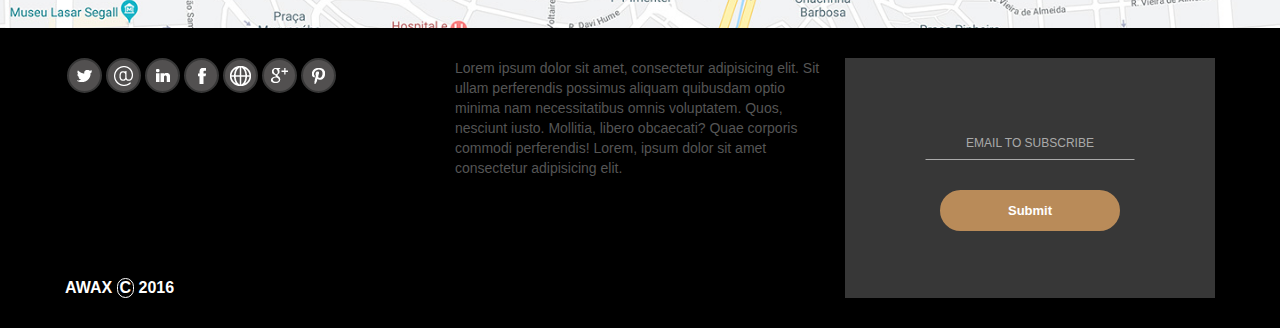
==== commit f7cdb4f9: "Update index.html" ====
--- a/index.html
+++ b/index.html
@@ -23,15 +23,15 @@
             <div class="nav">
                 <img class="menu-bar" id="menu-bar" src="assets/icons/menu.png" alt="Abrir menu"/>
                 <ul>
-                    <li><a  class="active">HOME</a></li>
-                    <li><a>ABOUT US</a></li>
-                    <li><a>SERVICES</a></li>
-                    <li><a>OUR PROJECTS</a></li>
-                    <li><a>OUR TEAM</a></li>
-                    <li><a>HAPPY CLIENTS</a></li>
-                    <li><a>PRICE</a></li>
-                    <li><a>SOME FACTS</a></li>
-                    <li><a>CONTACT US</a></li>
+                    <li><a href="#home" id="home" class="active" onclick="scrl(event, this)">HOME</a></li>
+                    <li><a href="#aboutUs" onclick="scrl(event, this)">ABOUT US</a></li>
+                    <li><a href="#service" onclick="scrl(event, this)">SERVICES</a></li>
+                    <li><a href="#our-projects" onclick="scrl(event, this)">OUR PROJECTS</a></li>
+                    <li><a href="#our-team" onclick="scrl(event, this)">OUR TEAM</a></li>
+                    <li><a href="#happyClients" onclick="scrl(event, this)">HAPPY CLIENTS</a></li>
+                    <li><a href="#price" onclick="scrl(event, this)">PRICE</a></li>
+                    <li><a href="#someFacts" onclick="scrl(event, this)">SOME FACTS</a></li>
+                    <li><a href="#contactUs" onclick="scrl(event, this)">CONTACT US</a></li>
                 </ul>
             </div>
         </div>
@@ -43,8 +43,8 @@
                     <div class="container-rgba" >   
                         <div class="container-central-photo">
                             <div class="text-photo">
-                                <h1 id="titulo-one">DESIGN IS ABOUT</h1>
-                                <h1 id="titulo-two">COMMUNICATION</h1>
+                                <h1 id="titulo-one">TRUST YOUR</h1>
+                                <h1 id="titulo-two">INSTINCTS</h1>
                                 <h3>CALL US: +00 0 1234 5678</h3>
                                 <a class="button" href="">GET IN TOUCH!</a>    
                             </div>
@@ -57,8 +57,8 @@
                     <div class="container-rgba" >   
                         <div class="container-central-photo">
                             <div class="text-photo">
-                                <h1 id="titulo-one">LEARNING IS ABOUT</h1>
-                                <h1 id="titulo-two">CONSISTENCY</h1>
+                                <h1 id="titulo-one">FOLLOW YOUR</h1>
+                                <h1 id="titulo-two">DREAMS</h1>
                                 <h3>CALL US: +00 0 1234 5678</h3>
                                 <a class="button" href="">GET IN TOUCH!</a>    
                             </div>
@@ -71,8 +71,8 @@
                     <div class="container-rgba" >   
                         <div class="container-central-photo">
                             <div class="text-photo">
-                                <h1 id="titulo-one">ACHIEVING GOALS IS ABOUT</h1>
-                                <h1 id="titulo-two">DICIPLINE</h1>
+                                <h1 id="titulo-one">YOU ARE STRONGER</h1>
+                                <h1 id="titulo-two">THAN YOU THINK</h1>
                                 <h3>CALL US: +00 0 1234 5678</h3>
                                 <a class="button" href="">GET IN TOUCH!</a>    
                             </div>
@@ -90,7 +90,7 @@
             </div>
         </div>
 
-        <section class="about-us">
+        <section id="aboutUs"  class="about-us">
             <div class="caixa-central-sectwo">
                 <div class="titulo">
                     <h1>ABOUT US</h1>
@@ -377,7 +377,7 @@
             </div>
         </section>
         
-        <section class="clients">
+        <section id="happyClients" class="clients">
             <div id="happy-clients">
                 <div class="titulo">
                     <h1>HAPPY CLIENTS</h1>
@@ -412,7 +412,7 @@
             
         </section>
 
-        <section class="price">
+        <section id="price" class="price">
             <div class="titulo">
                 <h1>PRICE</h1>
                 <h3>PRICING TABLE</h3>
@@ -530,7 +530,7 @@
             <a class="button" href="">GET IN TOUCH</a>  
         </section>
 
-        <section class="some-facts">
+        <section id="someFacts" class="some-facts">
             <div class="titulo light">
                 <h1>SOME FACTS</h1>
                 <h3>ABOUT OUR WORK</h3>
@@ -589,7 +589,7 @@
 
         </nav>
         
-        <section class="contact-us">
+        <section id="contactUs" class="contact-us">
             <div class="titulo">
                 <h1>CONTACT US</h1>
                 <h3>OUR AGENCY LOCATED IN MELBOURNE, AUSTRALIA</h3>
@@ -693,4 +693,4 @@
    <script src="assets/script/script.js">
    </script> 
 </body>
-</html>+</html>
